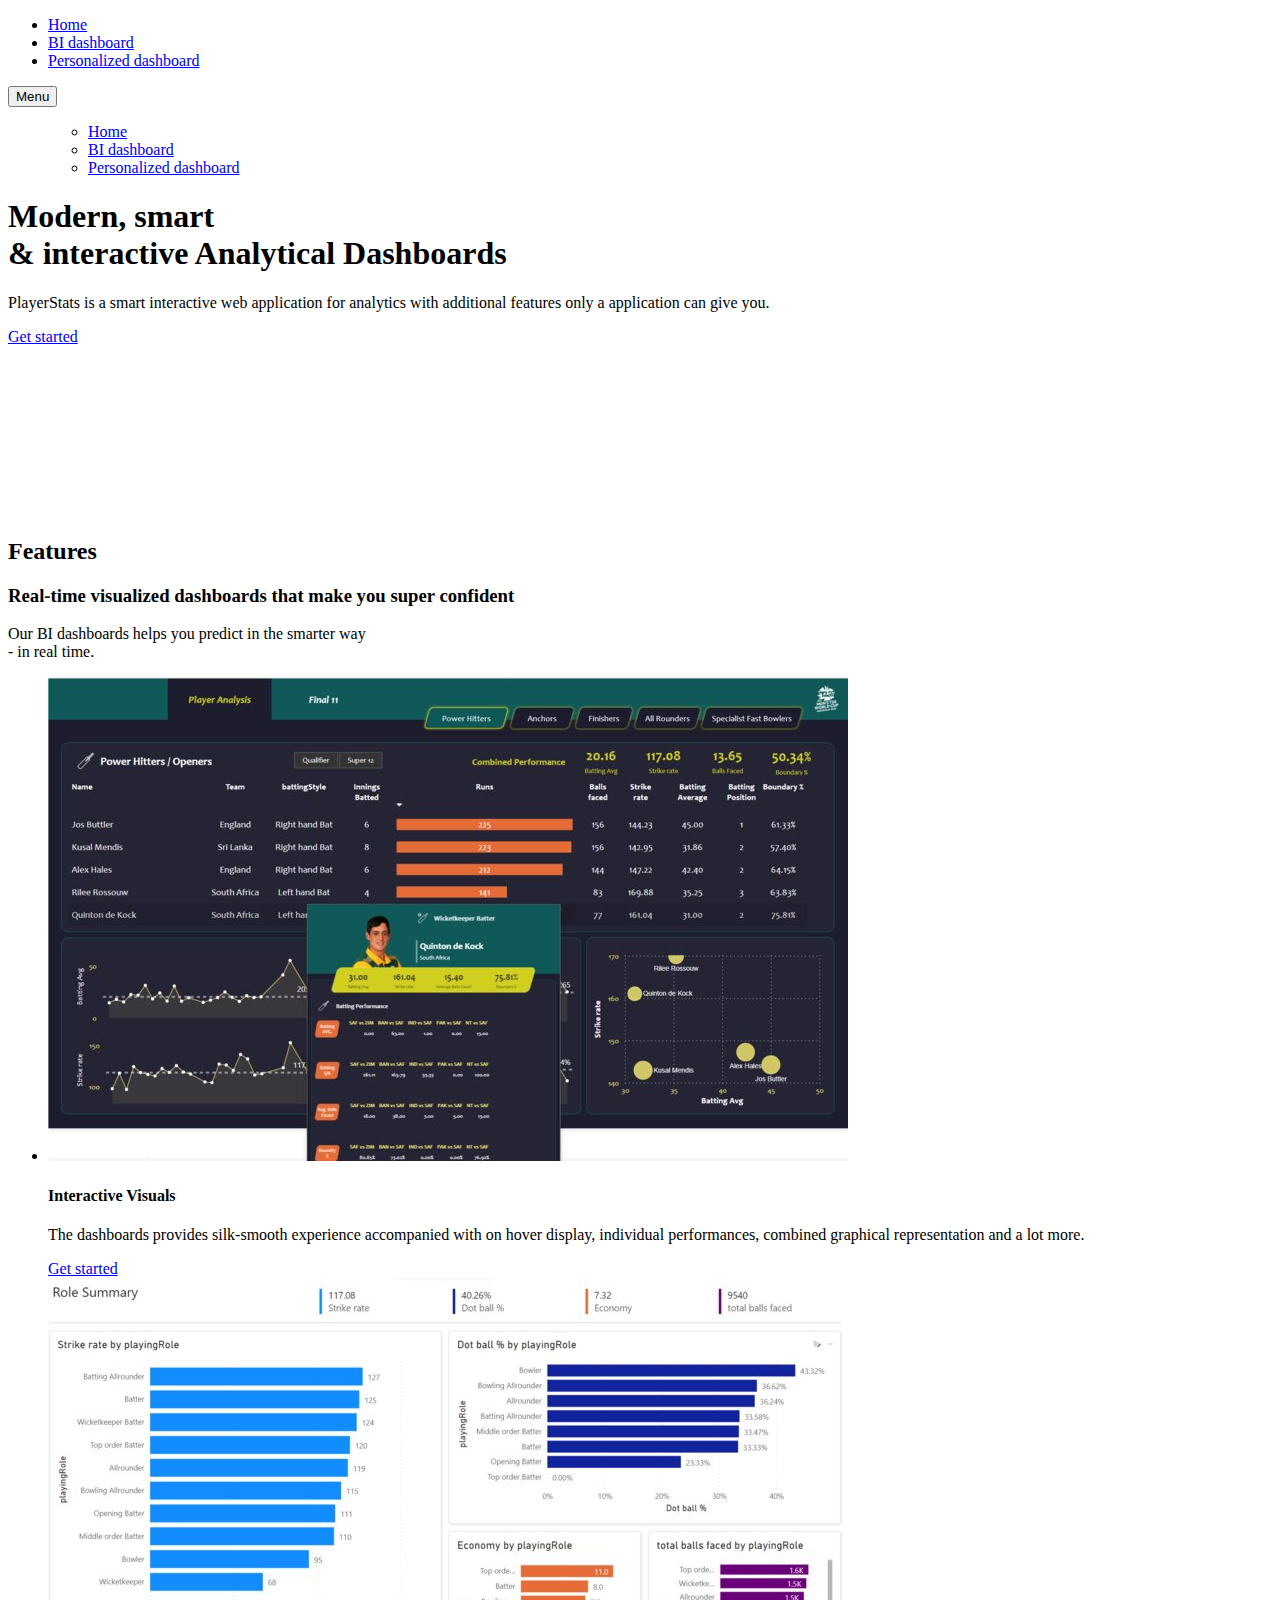
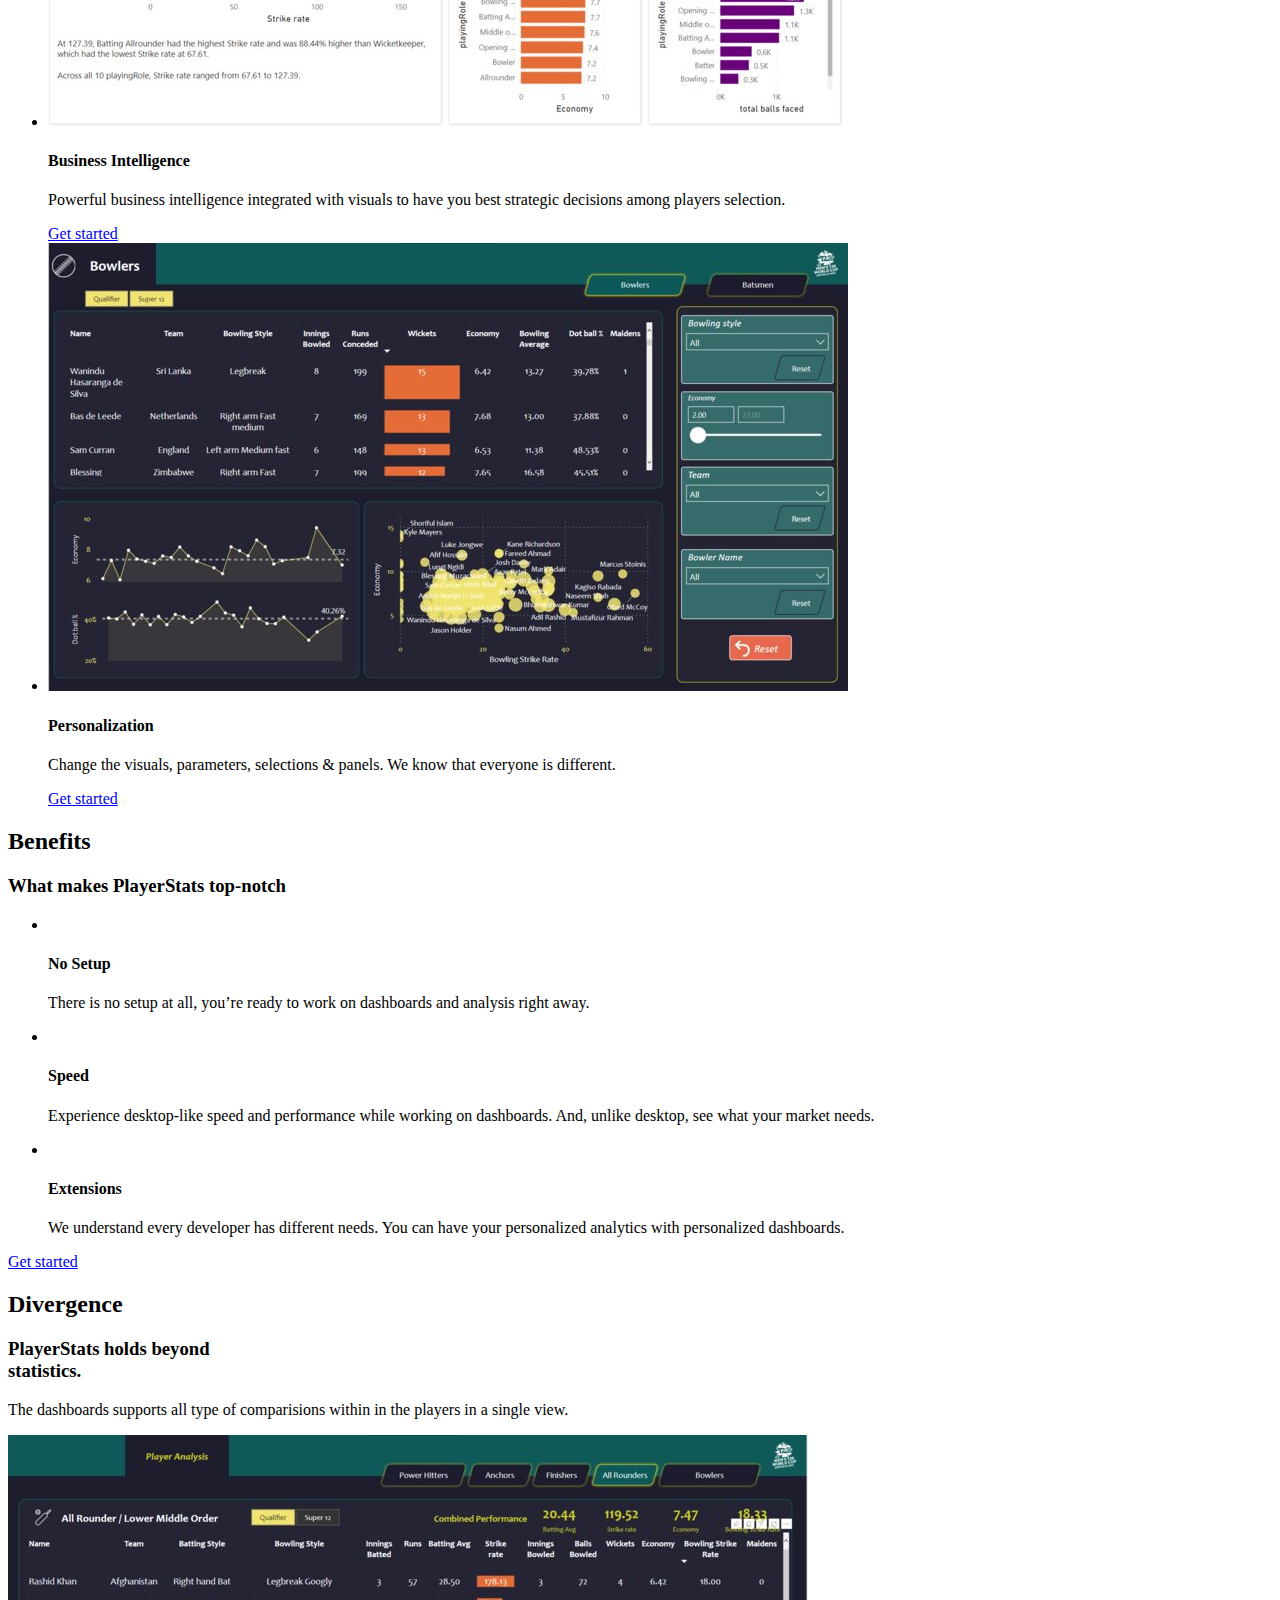
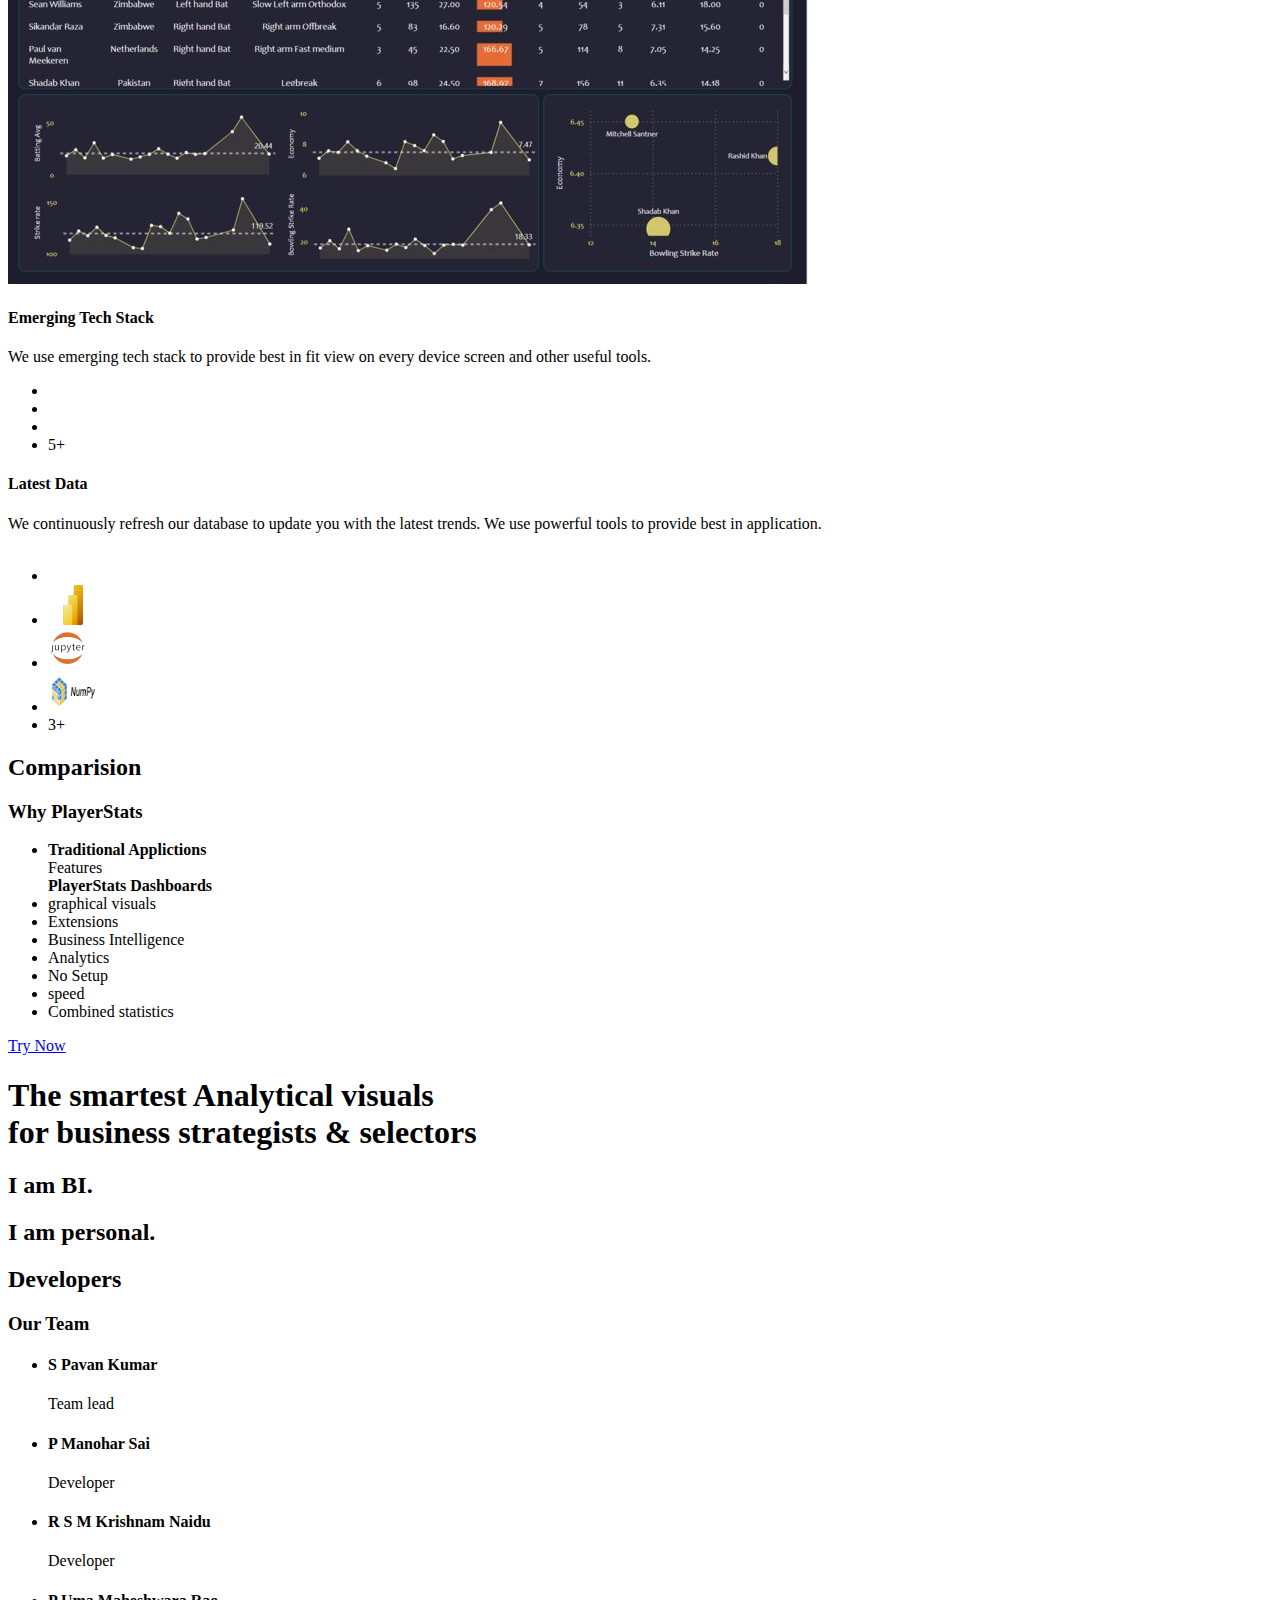
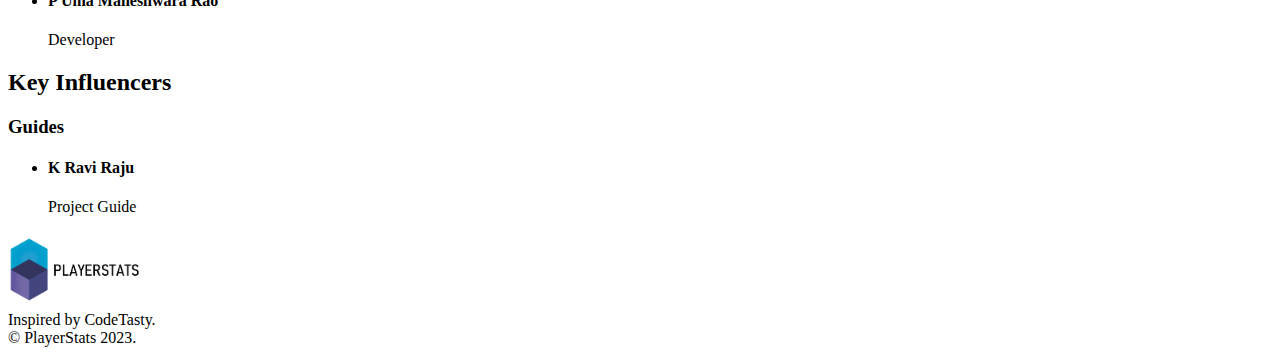
==== index.html @ b05d96da "Rename home.html to index.html" ====
<!DOCTYPE html>
<html lang="en" class="screen">
<head>
<meta http-equiv="content-type" content="text/html; charset=UTF-8"> <meta name="author" content="PlayerStats"> 
<meta name="description" content="PlayerStats is a interactive online BI web application. It provide analytically visualized BI dashboards including player statistics, performance, global selection parameters."> 
<meta name="keywords" content="dashboards, cricket, PlayerStats, BI, Business Intelligence, t20 world cup, analytics">
<meta name="robots" content="index,follow"> 
<meta name="viewport" content="width=device-width, initial-scale=1.0, maximum-scale=1.0, user-scalable=no"> 
<meta name="apple-mobile-web-app-capable" content="yes"> 
<meta name="mobile-web-app-capable" content="yes"> 
<title id="snippet--title">BI dashboards| PlayerStats</title> 
<link rel="apple-touch-icon" sizes="512x512" href="https://d1xm195wioio0k.cloudfront.net/images/app-icon@2x.png" type="image/png"> 
<link rel="shortcut icon" href="https://d1xm195wioio0k.cloudfront.net/images/favicon@2x.png">	
	<link rel="stylesheet" media="screen,projection,tv" href="https://d1xm195wioio0k.cloudfront.net/css/font-awesome.css">
	<link rel="stylesheet" media="screen,projection,tv" href="https://d1xm195wioio0k.cloudfront.net/css/nucleo-outline.css">
	<link rel="stylesheet" media="screen,projection,tv" href="https://d1xm195wioio0k.cloudfront.net/css/nucleo-glyph.css">
	<link rel="stylesheet" media="screen,projection,tv" href="https://d1xm195wioio0k.cloudfront.net/build/app.css?rev=v3.1.48">
	
	<script type="text/javascript" src="https://d1xm195wioio0k.cloudfront.net/build/libs.min.js?rev=v3.1.48"></script>
	<script type="text/javascript" src="https://d1xm195wioio0k.cloudfront.net/js/landing.js?rev=v3.1.48"></script>
	
	<!-- <script>
		
		$(function() {
			window.cookieconsent.initialise({
			"palette": {
				"popup": {
					"background": "rgba(0, 0, 0, 0.7)"
				},
				"button": {
					"background": "#695b9c"
				}
			},
			"theme": "classic"
			});
		});
	</script> -->
	
		
<!-- <script>
	window.dataLayer = [];
	</script> -->
     <!-- Google Tag Manager --> 
    <!-- <script>(function(w,d,s,l,i){w[l]=w[l]||[];w[l].push({'gtm.start':
	new Date().getTime(),event:'gtm.js'});var f=d.getElementsByTagName(s)[0],
	j=d.createElement(s),dl=l!='dataLayer'?'&l='+l:'';j.async=true;j.src=
	'https://www.googletagmanager.com/gtm.js?id='+i+dl;f.parentNode.insertBefore(j,f);
	})(window,document,'script','dataLayer','GTM-WRS9QMG');</script>  -->
    <!-- End Google Tag Manager -->	
</head>
<body class="screen bhead">
	<!-- <div class="app"> -->

<header>
	<ul class="left">
		<!-- <li><a class="logo" href="home.html"></a></li> -->
	</ul>
	
	<ul class="right">
		<li><a href="home.html" class="hlink">Home</a></li>
		<li><a href="/pricing.html" class="hlink">BI dashboard</a></li>
		<li><a href="#personal" class="hlink">Personalized dashboard</a></li>
			<!-- <li><a href="/sign/in" class="hlink">Login</a></li>
			<li><a href="/sign/up" class="cta">Sign up</a></li> -->
	</ul>
		
	<button class="menu-toggle">
		Menu
		<span></span>
		<span></span>
		<span></span>
	</button>
</header>

<menu>
	<ul>
		<li>
			<a href="/">Home</a>
		</li>
		<li>
			<a href="/pricing">BI dashboard
			</a>
		</li>
		<li>
			<a href="#personal">Personalized dashboard
			</a>
		</li>
		
	</ul>
</menu>
		
		<div class="site">
			<div class="pages">
				<div class="page page-cover" data-pos="3"></div>
				<div class="page page-cover" data-pos="2"></div>
				<div class="page active displayed ">
					<div class="page-content" id="snippet--content">
						<div class="page-content-inner">

<div class="white-wrapper">
	<div class="heading heading-hero heading-centered">
		<div class="cube">
			<div class="inner" style="transform: rotate3d(0.749,0.022,0.218,90deg)">
				<div class="front"></div>
				<div class="top"></div>
				<div class="right"></div>
				<div class="bottom"></div>
				<div class="left"></div>
				<div class="back"></div>
			</div>
		</div>
		<div class="cube">
			<div class="inner" style="transform: rotate3d(0.17,0.112,0.334,90deg)">
				<div class="front"></div>
				<div class="top"></div>
				<div class="right"></div>
				<div class="bottom"></div>
				<div class="left"></div>
				<div class="back"></div>
			</div>
		</div>
		<div class="cube">
			<div class="inner" style="transform: rotate3d(0.451,0.654,0.995,90deg)">
				<div class="front"></div>
				<div class="top"></div>
				<div class="right"></div>
				<div class="bottom"></div>
				<div class="left"></div>
				<div class="back"></div>
			</div>
		</div>
		
		<div class="middled">
			<div class="wrapper">
				<h1><strong>Modern, smart<br>& interactive</strong> Analytical Dashboards</h1>
				<p>PlayerStats is a smart interactive web application for analytics with additional features only a application can give you.</p>
				
				<div class="actions">
						<a class="button button-cyan" href="/pricing">Get started</a>
				</div>
				
			</div>
		</div>
	</div>
</div>

<section class="preview">
	<div class="wrapper">
		
		<div class="mockup mockup-macbook">
			<div class="part top">
				<img src="https://d1xm195wioio0k.cloudfront.net/images/mockup/macbook-top.svg" alt="" class="top">
				<img src="https://d1xm195wioio0k.cloudfront.net/images/mockup/macbook-cover.svg" alt="" class="cover">
				
				<video loop playsinline>
					<source src="https://d1xm195wioio0k.cloudfront.net/images/video/support.mp4" type="video/mp4">
				</video>
			</div>
			<div class="part bottom">
				<img src="https://d1xm195wioio0k.cloudfront.net/images/mockup/macbook-cover.svg" alt="" class="cover">
				<img src="https://d1xm195wioio0k.cloudfront.net/images/mockup/macbook-bottom.svg" alt="" class="bottom">
			</div>
		</div>
		
	</div>
</section>

<section class="numbers">
	<div class="hexagon"></div>
	
	<!-- <div class="wrapper-small">
		
		<ul>
			<li>
				<div class="number">1500+</div>
				<p>Data Sets</p>
			</li>
			<li>
				<div class="number">25k</div>
				<p>developers on board</p>
			</li>
			<li>
				<div class="number">49k</div>
				<p>workspaces</p>
			</li>
			<li>
				<div class="number">300k</div>
				<p>files edited daily</p>
			</li> 
		</ul>
	</div> -->
</section>

<section class="titled features">
	<ul class="features-helper"></ul>
	
	<div class="hexagon"></div>
	
	<div class="wrapper-small">
		<h2>Features</h2>
		<h3>Real-time visualized dashboards that make you super confident</h3>
		<p class="title-description">Our BI dashboards helps you predict in the smarter way <br>- in real time.</p>
		
		<ul class="list">
			<li class="active">
				<div class="image">
					<img src="img/scrolls/interactive.jpg" alt="">
				</div>
				<div class="description">
					<h4>Interactive Visuals</h4>
					<p>The dashboards provides silk-smooth experience accompanied with on hover display, individual performances, combined graphical representation and a lot more.</p>
					
						<a class="button" href="/pricing">Get started</a>
				</div>
			</li>
			<li>
				<div class="image">
					<img src="img/scrolls/bi.jpg" alt="">
				</div>
				<div class="description">
					<h4>Business Intelligence</h4>
					<p>Powerful business intelligence integrated with visuals to have you best strategic decisions among players selection.</p>
					
						<a class="button" href="/pricing">Get started</a>
				</div>
			</li>
			<li>
				<div class="image">
					<img src="img/scrolls/presonalization.jpg" alt="">
				</div>
				<div class="description">
					<h4>Personalization</h4>
					<p>Change the visuals, parameters, selections & panels. We know that everyone is different.</p>
					
						<a class="button" href="#personal">Get started</a>
				</div>
			</li>
			<!-- <li>
				<div class="image">
					<img src="https://d1xm195wioio0k.cloudfront.net/images/home/collaboration.jpg" alt="">
				</div>
				<div class="description">
					<h4>Collaboration</h4>
					<p>Changes in the file tree, current collaborators and edits in open files. See all updates in your workspace in real-time.</p>
					
						<a class="button" href="/sign/up">Get started</a>
				</div>
			</li>
			<li>
				<div class="image">
					<img src="https://d1xm195wioio0k.cloudfront.net/images/home/revisions.jpg" alt="">
				</div>
				<div class="description">
					<h4>Revisions</h4>
					<p>No piece of code is lost anymore. All the changes you make are archived so you can fetch the past file versions whenever you need them.</p>
					
						<a class="button" href="/sign/up">Get started</a>
				</div>
			</li> -->
		</ul>
		
		<div class="arrows">
			<div class="next"></div>
			<div class="prev"></div>
		</div>
	</div>
</section>

<section class="titled centered benefits">
	<div class="wrapper">
		<h2>Benefits</h2>
		<h3>What makes PlayerStats top-notch</h3>
		
		<ul class="list">
			<li>
				<img src="https://d1xm195wioio0k.cloudfront.net/images/benefits/no-setup@2x.png" width="100" alt="">
				<h4>No Setup</h4>
				<p>There is no setup at all, you’re ready to work on dashboards and analysis right away.</p>
			</li>
			<li>
				<img src="https://d1xm195wioio0k.cloudfront.net/images/benefits/speed@2x.png" width="94" alt="">
				<h4>Speed</h4>
				<p>Experience desktop-like speed and performance while working on dashboards. And, unlike desktop, see what your market needs.</p>
			</li>
			<li>
				<img src="https://d1xm195wioio0k.cloudfront.net/images/benefits/extensions@2x.png" width="81" alt="">
				<h4>Extensions</h4>
				<p>We understand every developer has different needs. You can have your personalized analytics with personalized dashboards.</p>
			</li>
		</ul>
		
		<div class="action">
				<a class="button" href="/pricing">Get started</a>
		</div>
	</div>
</section>

<section class="titled languages">
	<div class="hexagon"></div>
	
	<div class="wrapper-small">
		<div class="header">
			<div class="description">
				<h2>Divergence</h2>
				<h3>PlayerStats holds beyond<br>statistics.</h3>
				<p class="title-description">The dashboards supports all type of comparisions within in the players in a single view.</p>
			</div>
			
			<div class="image">
				<img src="img/scrolls/3.jpg" alt="">
			</div>
		</div>
		
		<div class="split">
			<div class="premium">
				<h4>Emerging Tech Stack</h4>
				<p>We use emerging tech stack to provide best in fit view on every device screen and other useful tools.</p>
				
				<ul>
					<li><img src="https://d1xm195wioio0k.cloudfront.net/images/languages/js@2x.png" width="45" alt=""></li>
					<!-- <li><img src="https://d1xm195wioio0k.cloudfront.net/images/languages/nodejs@2x.png" width="40" alt=""></li> -->
					<li><img src="https://d1xm195wioio0k.cloudfront.net/images/languages/html@2x.png" width="45" alt=""></li>
					<li><img src="https://d1xm195wioio0k.cloudfront.net/images/languages/css@2x.png" width="40" alt=""></li>
					<!-- <li><img src="https://d1xm195wioio0k.cloudfront.net/images/languages/php@2x.png" width="45" alt=""></li> -->
					<li>5+</li>
				</ul>
			</div>
			
			<div class="basic">
				<h4>Latest Data</h4>
				<p>We continuously refresh our database to update you with the latest trends. We use powerful tools to provide best in application.<br>&nbsp;</p>
				
				<ul>
					<li><img src="https://d1xm195wioio0k.cloudfront.net/images/languages/python@2x.png" width="38" alt=""></li>
					<li><img src="img/icons/powerbi.png" width="50" height="40" alt=""></li>
					<li><img src="img/icons/jupyter.png" width="39" alt=""></li>
					<li><img src="img/icons/numpy.png" width="60" height="40" alt=""></li>
					<!-- <li><img src="img/icons/pandas.png" width="50" alt=""></li> -->
					<li>3+</li>
				</ul>
			</div>
		</div>
		
	</div>
</section>

<section class="titled comparision">
	<div class="wrapper-small">
		<div class="header">
			<h2>Comparision</h2>
			<h3>Why <strong>PlayerStats</strong></h3>
		</div>
		

		<div class="clear"></div>
		
		<div class="table">
			<ul>
				<li class="th">
					<div class="col name"><strong>Traditional Applictions</strong></div>
					<div class="col">Features</div>
					<div class="col name"><strong>PlayerStats Dashboards</strong></div>
				</li>
                <li>
					<div class="col no"></div>
					<div class="col">graphical visuals</div>
					<div class="col yes"></div>
				</li>
				<li>
					<div class="col yes"></div>
					<div class="col">Extensions</div>
					<div class="col yes"></div>
				</li>
				<li>
					<div class="col no"></div>
					<div class="col">Business Intelligence</div>
					<div class="col yes"></div>
				</li>
				<li>
					<div class="col yes"></div>
					<div class="col">Analytics</div>
					<div class="col yes"></div>
				</li>
				<li>
					<div class="col no"></div>
					<div class="col">No Setup</div>
					<div class="col yes"></div>
				</li>
				<li>
					<div class="col no"></div>
					<div class="col">speed</div>
					<div class="col yes"></div>
				</li>
                <li>
					<div class="col no"></div>
					<div class="col">Combined statistics</div>
					<div class="col yes"></div>
				</li>
			</ul>
			
			<p>
					<a class="button" href="#personal">Try Now</a>
                    <!-- <a class="contact-link binded-link" href="/contact"></a> -->
			</p>
		</div>
	</div>
</section>

<section >

	<div class="heading heading-normal">
		<div class="square"></div>
		<div class="square"></div>
		<div class="square"></div>
		
		<div class="middled">
			<div class="wrapper">
				<h1>The <strong>smartest</strong> Analytical visuals<br>for business strategists & selectors</h1>
			</div>
		</div>
	</div>
	<div id="Bi">
		<h2>I am BI.</h2>
	</div>
	<div id="personal" position="relative">
		<h2>I am  personal.</h2>
	</div>

</section>


<section class="titled centered testimonials">
	<div class="wrapper">
		<h2>Developers</h2>
		<h3>Our Team</h3>
	</div>
	
	<div class="slider">
		<div class="wrapper">
			<div class="helper"></div>
			
			<div class="arrows">
				<div class="next"></div>
				<div class="prev disabled"></div>
			</div>
			
			<div class="scroll">
				<ul class="list">
					<li class="active">
						<div class="photo" style="background-image: url(https\:\/\/d1xm195wioio0k\.cloudfront\.net/images/testimonials/bakos@2x.jpg)"></div>
						
						<!-- <p>CodeTasty radically simplifies our daily tasks, which gives us more space to focus on what’s important.</p> -->
						
						<h4>S Pavan Kumar</h4>
						<div class="company">Team lead</div>
					</li>
					<li class="">
						<div class="photo" style="background-image: url(https\:\/\/d1xm195wioio0k\.cloudfront\.net/images/testimonials/bandur@2x.jpg)"></div>
						
						<!-- <p>CodeTasty makes my life as a programmer so much easier. With live collaboration it is the ultimate IDE for working in teams.</p> -->
						
						<h4>P Manohar Sai</h4>
						<div class="company">Developer</div>
					</li>
					<li class="">
						<div class="photo" style="background-image: url(https\:\/\/d1xm195wioio0k\.cloudfront\.net/images/testimonials/adamcik@2x.jpg)"></div>
						
						<!-- <p>I use CodeTasty daily for work on my clients’ projects, it helps me always deliver great product on time.</p> -->
						
						<h4>R S M Krishnam Naidu</h4>
						<div class="company">Developer</div>
					</li>
					<li class="">
						<div class="photo" style="background-image: url(https\:\/\/d1xm195wioio0k\.cloudfront\.net/images/testimonials/broncek@2x.jpg)"></div>
						
						<!-- <p>Writing backend in NodeJS for my iOS apps became much easier with all the language tools this platform provides.</p> -->
						
						<h4>P Uma Maheshwara Rao</h4>
						<div class="company">Developer</div>
					</li>
				</ul>
			</div>
		</div>
	</div>
</section>
<section class="titled centered testimonials">
	<div class="wrapper">
		<h2>Key Influencers</h2>
		<h3>Guides</h3>
	</div>
	
	<div class="slider">
		<div class="wrapper">
			<div class="helper"></div>
			
			<!-- <div class="arrows">
				<div class="next"></div>
				<div class="prev disabled"></div>
			</div> -->
			
			<div class="scroll">
				<ul class="list">
					<li class="active">
						<div class="photo" style="background-image: url(https\:\/\/d1xm195wioio0k\.cloudfront\.net/images/testimonials/bakos@2x.jpg)"></div>
						
						<!-- <p>CodeTasty radically simplifies our daily tasks, which gives us more space to focus on what’s important.</p> -->
						
						<h4>K Ravi Raju</h4>
						<div class="company">Project Guide</div>
					</li>
				</ul>
			</div>
		</div>
	</div>
</section>



<!-- <section class="titled centered join form">
	<div class="wrapper">
		<h3>Join over <strong>25k developers</strong> <br>already using CodeTasty</h3>
		
		<form action="/" method="post" novalidate="novalidate" id="frm-signUp" class="form-labels" data-action="signUp">
			<div class="form-fake">
				<input type="text" name="fakeusernameremembered">
				<input type="password" name="fakepasswordremembered">
			</div>
			
			<fieldset>
				<dl>
					<dd><input type="text" name="name" id="frm-signUp-name" required data-nette-rules='[{"op":":filled","msg":"This field is required."}]' placeholder="Username"></dd>
				</dl>
				<dl>
					<dd><input type="email" name="email" id="frm-signUp-email" required data-nette-rules='[{"op":":filled","msg":"This field is required."},{"op":":email","msg":"Invalid email address."}]' placeholder="Email"></dd>
				</dl>
				<dl>
					<dd><input type="password" name="password" id="frm-signUp-password" required data-nette-rules='[{"op":":filled","msg":"This field is required."}]' placeholder="Password"></dd>
				</dl>
			</fieldset>
			
			<p class="error"></p>
			
			<div class="actions">
				<button type="submit" class="button submit"><span>Sign up</span></button>
				<a class="button button-default button-icon link" href="/sign/github?type=up"><i class="nc-icon-glyph socials-1_logo-github"></i></a>
			</div>
			
			<p class="links">By clicking "Sign up" I agree to CodeTasty's <a class="link" target="_blank" href="/terms-of-service">Terms of Service</a>.</p>
		<input type="hidden" name="_token_" value="23ow53ujghAEWovXvJG/GAPaL995dxlsdEN60="><input type="hidden" name="antispam" value=""><input type="hidden" name="_do" value="signUp-submit"></form>

	</div>
</section> -->

<script>
	$(function() {
		new app.home();
	});
</script>							
<footer>
	<div class="wrapper">
		<!-- <ul class="links">
			<li>
				<h3>Learn more</h3>
				<a href="/pricing"><span>Pricing & plans</span></a>
				<a href="#personal"><span>Documentation</span></a>
				<a href="/faq"><span>FAQ</span></a>
				<a href="/changelog"><span>Changelog</span></a>
			</li>
			<li>
				<h3>Support</h3>
				<a href="/terms-of-service"><span>Terms of service</span></a>
				<a href="/privacy-policy"><span>Privacy policy</span></a>
				<a href="/status/"><span>Status</span></a>
			</li>
			<li>
				<h3>Useful links</h3>
				<a href="https://chrome.google.com/webstore/detail/codetasty/pcankhpahnfhklppghdbjgainbcdpaha" target="_blank" class="link"><span>Chrome app</span></a>
				<a href="" class="link link-mac-app"><span>Mac app</span></a>
				<a href="" class="link link-win-app"><span>Windows app</span></a>
			</li>
			<li>
				<h3>Get in touch</h3>
				<a href="/contact"><span>Contact us</span></a>
			</li>
		</ul>
		
		<ul class="socials">
			<li><a href="https://www.facebook.com/codetasty" target="_blank" class="link"><i class="fa fa-facebook"></i></a></li>
			<li><a href="https://twitter.com/codetasty" target="_blank" class="link"><i class="fa fa-twitter"></i></a></li>
			<li><a href="https://github.com/codetasty/" target="_blank" class="link"><i class="fa fa-github"></i></a></li>
		</ul> -->
		
		<div class="copyright">
			<div class="left">
				<img src="img/logo.png" height="75" alt="">
			</div>
			<div class="right">
                <!-- <img src="https://d1xm195wioio0k.cloudfront.net/images/map.png" height="20" alt="sk"> -->
                 Inspired by CodeTasty.</div>
			
			<div class="description">© PlayerStats 2023.</div>
		</div>
	</div>
</footer>						</div>
					</div>
				</div>
			</div>
			
			<script>
				app.layout.page();
			</script>
			
		</div>

	<!-- </div> -->

	
</body>
</html>
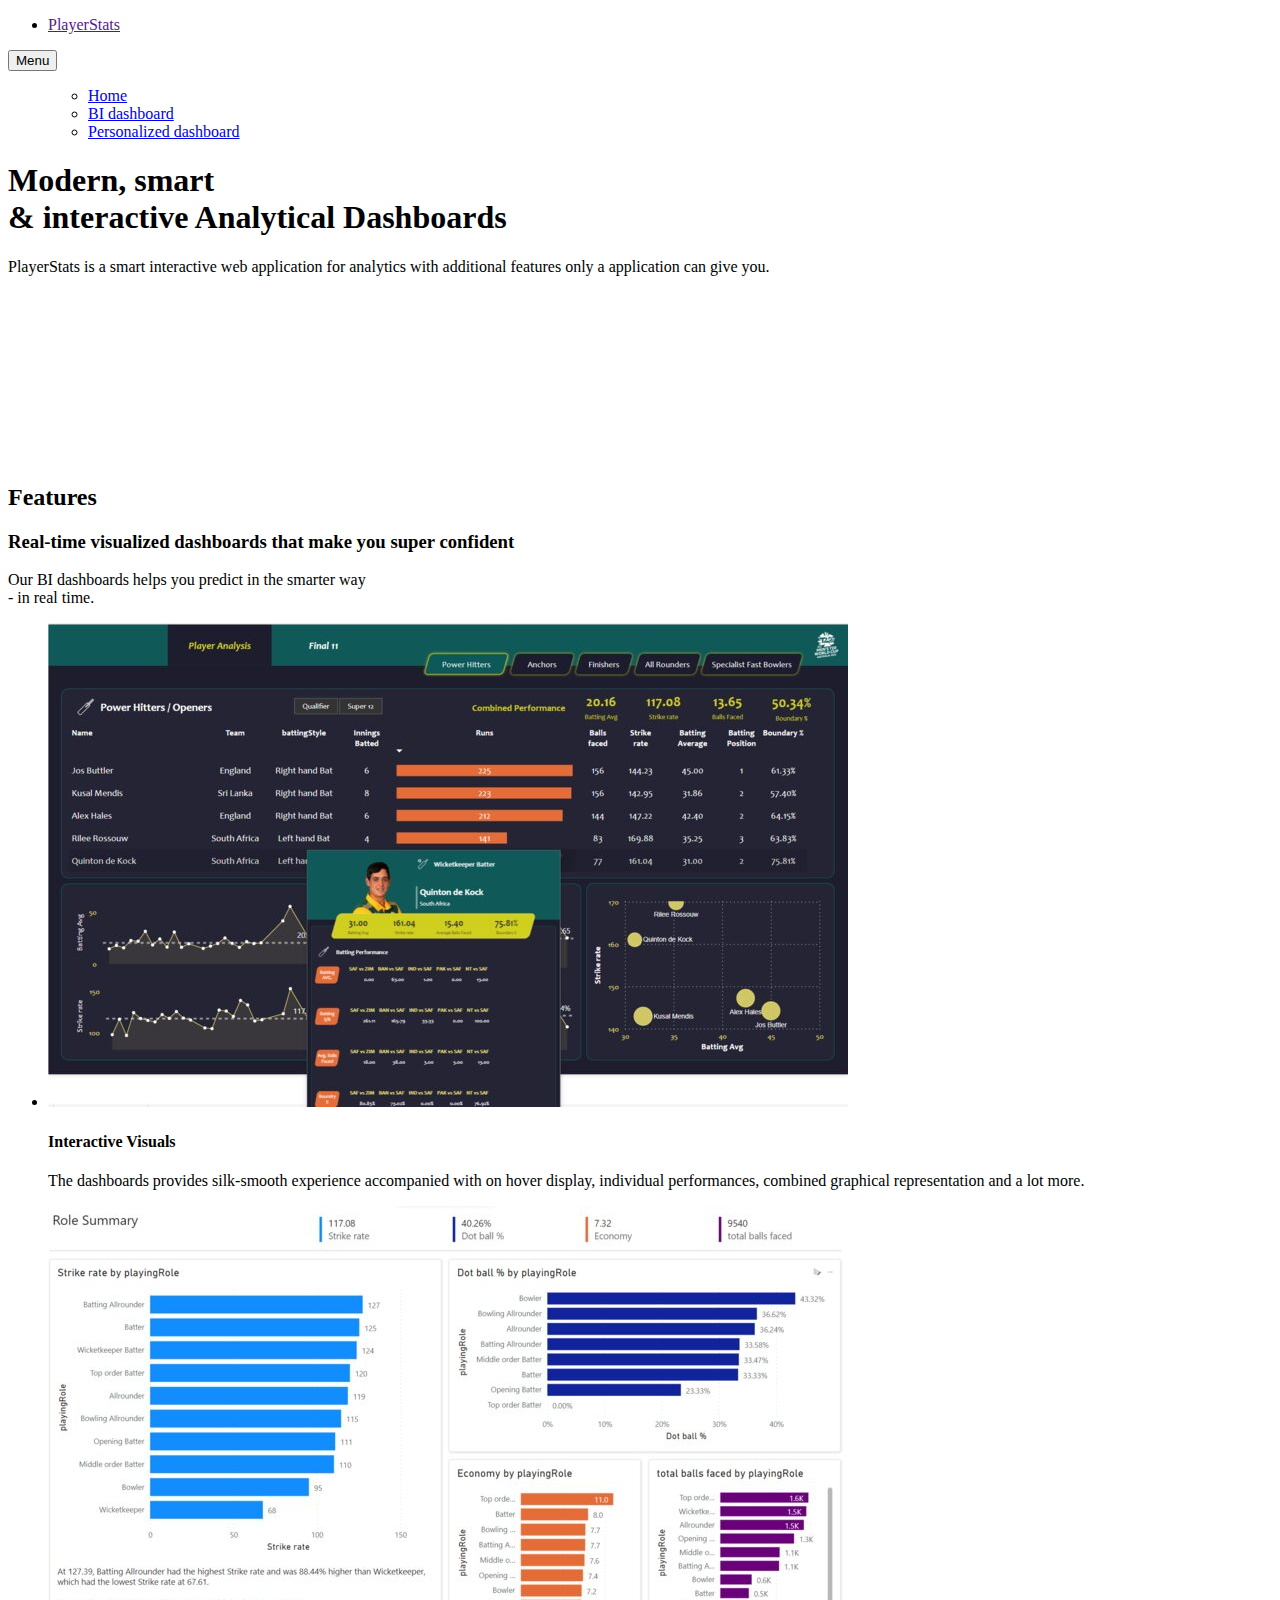
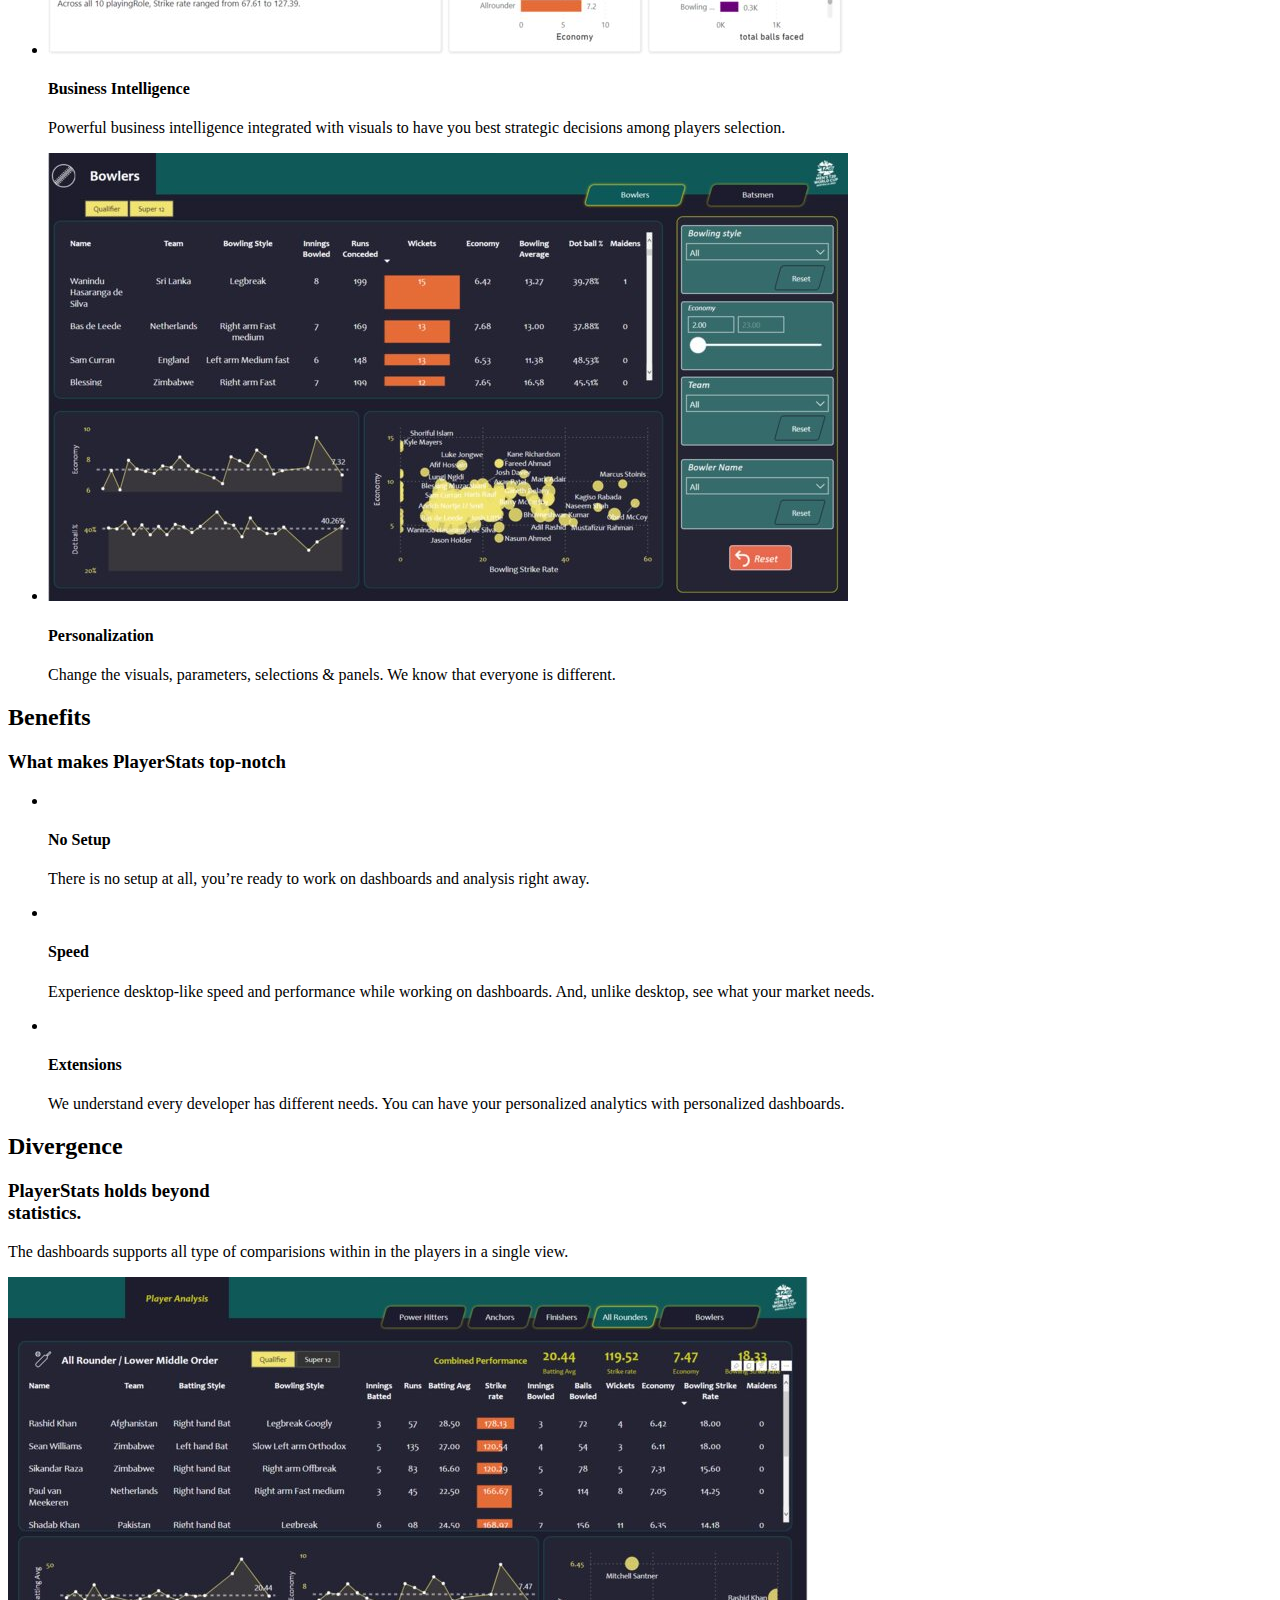
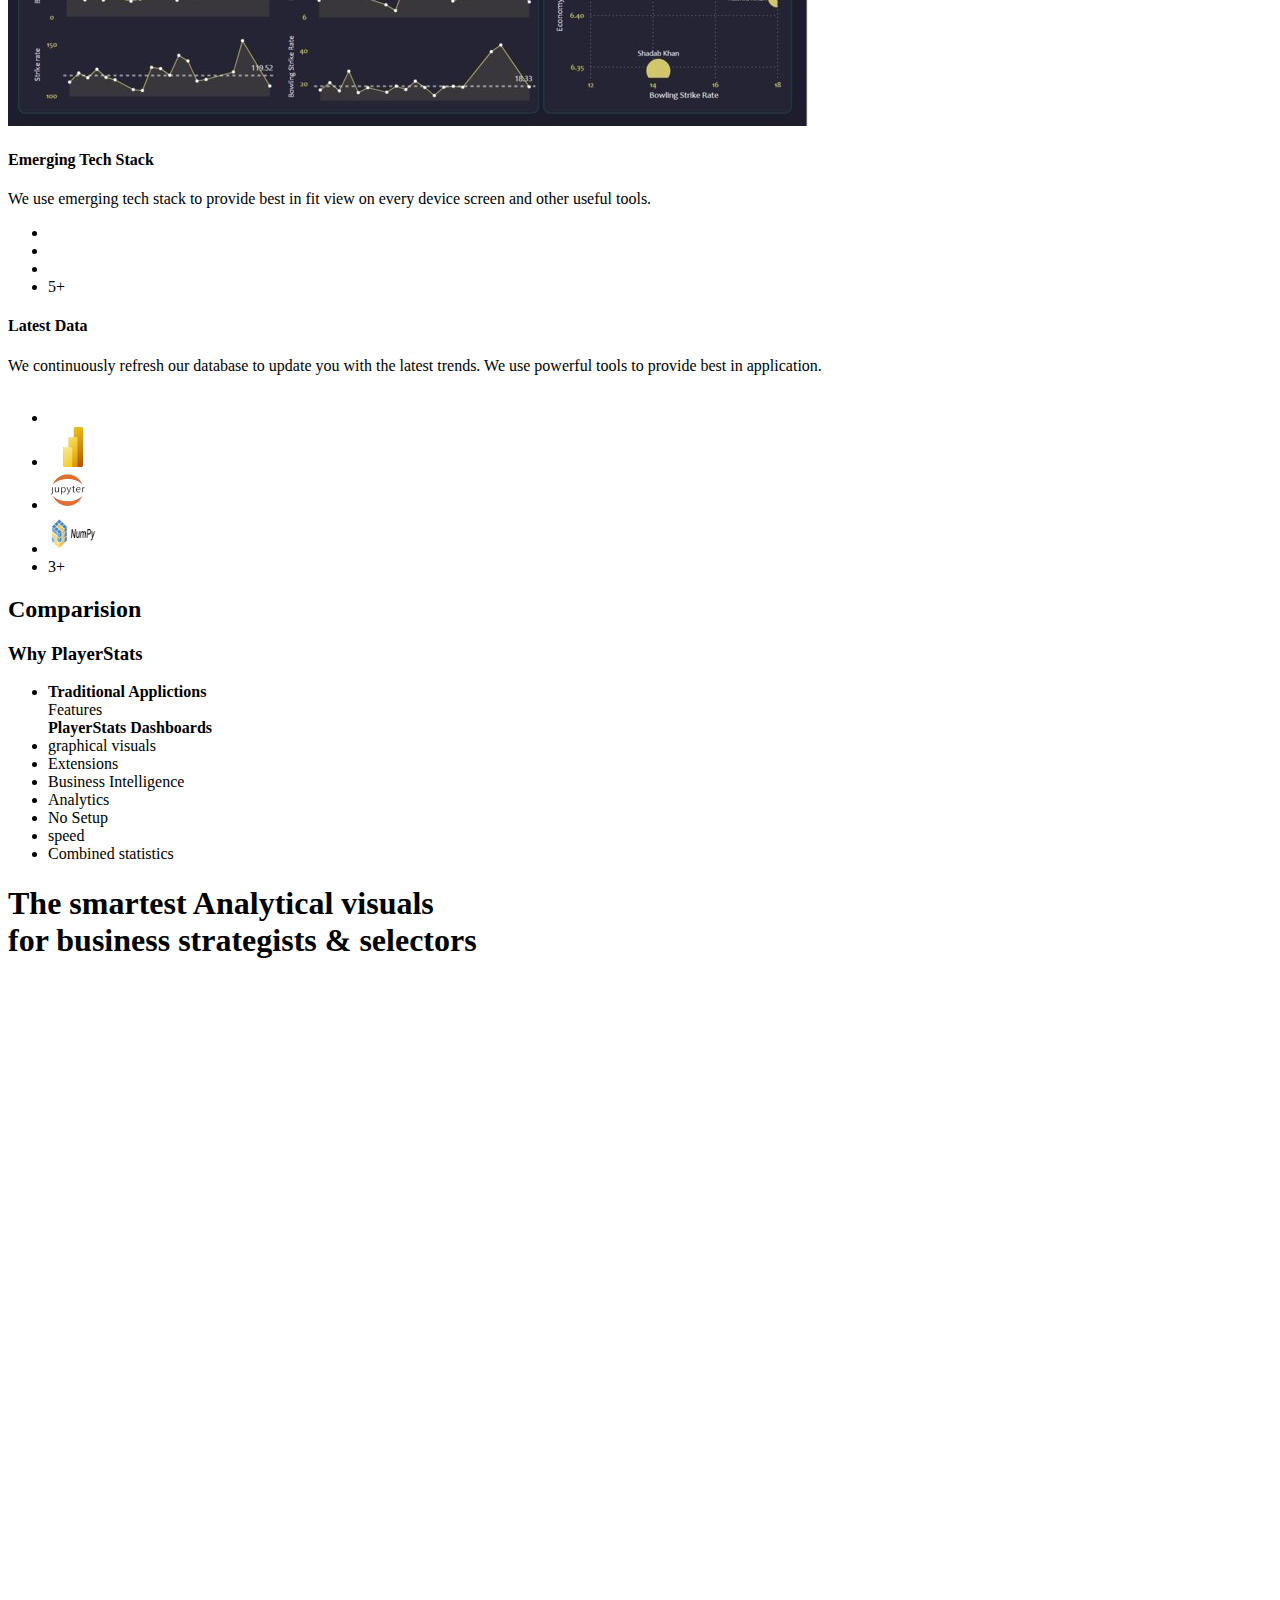
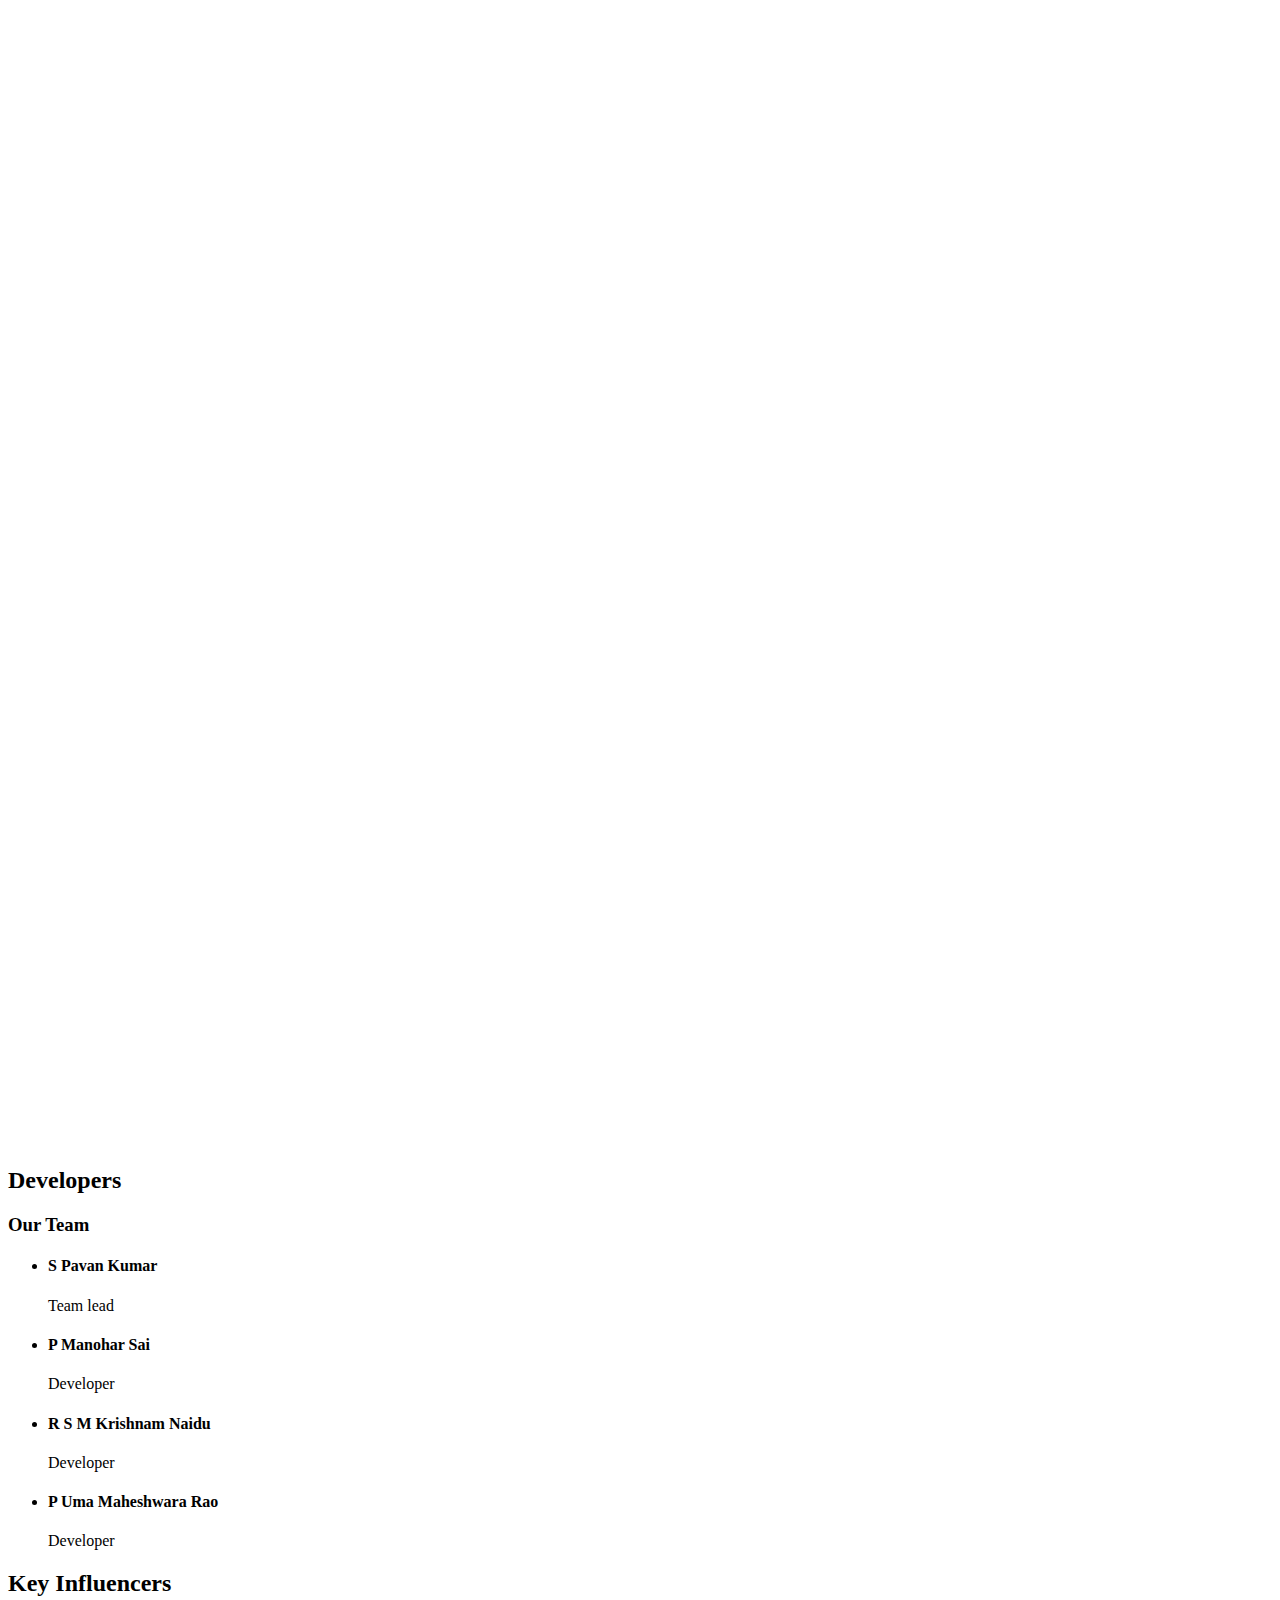
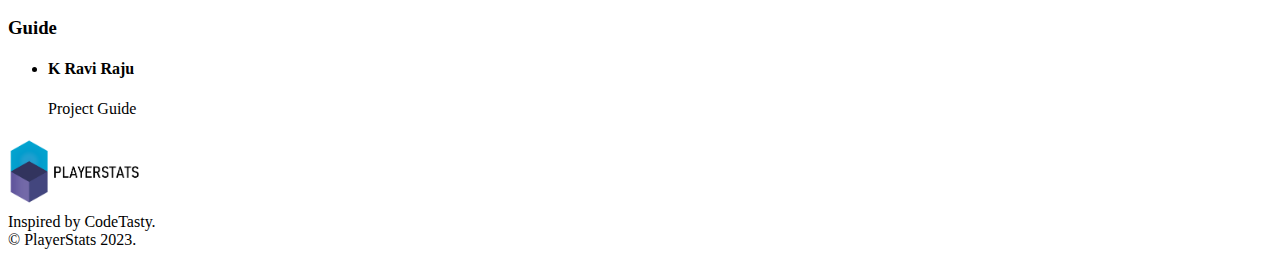
==== commit 5fcc8340: "Update index.html" ====
--- a/index.html
+++ b/index.html
@@ -19,50 +19,14 @@
 	<script type="text/javascript" src="https://d1xm195wioio0k.cloudfront.net/build/libs.min.js?rev=v3.1.48"></script>
 	<script type="text/javascript" src="https://d1xm195wioio0k.cloudfront.net/js/landing.js?rev=v3.1.48"></script>
 	
-	<!-- <script>
-		
-		$(function() {
-			window.cookieconsent.initialise({
-			"palette": {
-				"popup": {
-					"background": "rgba(0, 0, 0, 0.7)"
-				},
-				"button": {
-					"background": "#695b9c"
-				}
-			},
-			"theme": "classic"
-			});
-		});
-	</script> -->
-	
-		
-<!-- <script>
-	window.dataLayer = [];
-	</script> -->
-     <!-- Google Tag Manager --> 
-    <!-- <script>(function(w,d,s,l,i){w[l]=w[l]||[];w[l].push({'gtm.start':
-	new Date().getTime(),event:'gtm.js'});var f=d.getElementsByTagName(s)[0],
-	j=d.createElement(s),dl=l!='dataLayer'?'&l='+l:'';j.async=true;j.src=
-	'https://www.googletagmanager.com/gtm.js?id='+i+dl;f.parentNode.insertBefore(j,f);
-	})(window,document,'script','dataLayer','GTM-WRS9QMG');</script>  -->
-    <!-- End Google Tag Manager -->	
 </head>
 <body class="screen bhead">
-	<!-- <div class="app"> -->
 
 <header>
 	<ul class="left">
-		<!-- <li><a class="logo" href="home.html"></a></li> -->
+		<li><a href="" class="hlink">PlayerStats</a></li>
 	</ul>
 	
-	<ul class="right">
-		<li><a href="home.html" class="hlink">Home</a></li>
-		<li><a href="/pricing.html" class="hlink">BI dashboard</a></li>
-		<li><a href="#personal" class="hlink">Personalized dashboard</a></li>
-			<!-- <li><a href="/sign/in" class="hlink">Login</a></li>
-			<li><a href="/sign/up" class="cta">Sign up</a></li> -->
-	</ul>
 		
 	<button class="menu-toggle">
 		Menu
@@ -135,10 +99,6 @@
 				<h1><strong>Modern, smart<br>& interactive</strong> Analytical Dashboards</h1>
 				<p>PlayerStats is a smart interactive web application for analytics with additional features only a application can give you.</p>
 				
-				<div class="actions">
-						<a class="button button-cyan" href="/pricing">Get started</a>
-				</div>
-				
 			</div>
 		</div>
 	</div>
@@ -168,27 +128,6 @@
 <section class="numbers">
 	<div class="hexagon"></div>
 	
-	<!-- <div class="wrapper-small">
-		
-		<ul>
-			<li>
-				<div class="number">1500+</div>
-				<p>Data Sets</p>
-			</li>
-			<li>
-				<div class="number">25k</div>
-				<p>developers on board</p>
-			</li>
-			<li>
-				<div class="number">49k</div>
-				<p>workspaces</p>
-			</li>
-			<li>
-				<div class="number">300k</div>
-				<p>files edited daily</p>
-			</li> 
-		</ul>
-	</div> -->
 </section>
 
 <section class="titled features">
@@ -210,7 +149,6 @@
 					<h4>Interactive Visuals</h4>
 					<p>The dashboards provides silk-smooth experience accompanied with on hover display, individual performances, combined graphical representation and a lot more.</p>
 					
-						<a class="button" href="/pricing">Get started</a>
 				</div>
 			</li>
 			<li>
@@ -221,7 +159,6 @@
 					<h4>Business Intelligence</h4>
 					<p>Powerful business intelligence integrated with visuals to have you best strategic decisions among players selection.</p>
 					
-						<a class="button" href="/pricing">Get started</a>
 				</div>
 			</li>
 			<li>
@@ -232,31 +169,8 @@
 					<h4>Personalization</h4>
 					<p>Change the visuals, parameters, selections & panels. We know that everyone is different.</p>
 					
-						<a class="button" href="#personal">Get started</a>
-				</div>
-			</li>
-			<!-- <li>
-				<div class="image">
-					<img src="https://d1xm195wioio0k.cloudfront.net/images/home/collaboration.jpg" alt="">
-				</div>
-				<div class="description">
-					<h4>Collaboration</h4>
-					<p>Changes in the file tree, current collaborators and edits in open files. See all updates in your workspace in real-time.</p>
-					
-						<a class="button" href="/sign/up">Get started</a>
-				</div>
-			</li>
-			<li>
-				<div class="image">
-					<img src="https://d1xm195wioio0k.cloudfront.net/images/home/revisions.jpg" alt="">
-				</div>
-				<div class="description">
-					<h4>Revisions</h4>
-					<p>No piece of code is lost anymore. All the changes you make are archived so you can fetch the past file versions whenever you need them.</p>
-					
-						<a class="button" href="/sign/up">Get started</a>
-				</div>
-			</li> -->
+				</div>
+			</li>
 		</ul>
 		
 		<div class="arrows">
@@ -289,9 +203,6 @@
 			</li>
 		</ul>
 		
-		<div class="action">
-				<a class="button" href="/pricing">Get started</a>
-		</div>
 	</div>
 </section>
 
@@ -318,10 +229,8 @@
 				
 				<ul>
 					<li><img src="https://d1xm195wioio0k.cloudfront.net/images/languages/js@2x.png" width="45" alt=""></li>
-					<!-- <li><img src="https://d1xm195wioio0k.cloudfront.net/images/languages/nodejs@2x.png" width="40" alt=""></li> -->
 					<li><img src="https://d1xm195wioio0k.cloudfront.net/images/languages/html@2x.png" width="45" alt=""></li>
 					<li><img src="https://d1xm195wioio0k.cloudfront.net/images/languages/css@2x.png" width="40" alt=""></li>
-					<!-- <li><img src="https://d1xm195wioio0k.cloudfront.net/images/languages/php@2x.png" width="45" alt=""></li> -->
 					<li>5+</li>
 				</ul>
 			</div>
@@ -335,7 +244,6 @@
 					<li><img src="img/icons/powerbi.png" width="50" height="40" alt=""></li>
 					<li><img src="img/icons/jupyter.png" width="39" alt=""></li>
 					<li><img src="img/icons/numpy.png" width="60" height="40" alt=""></li>
-					<!-- <li><img src="img/icons/pandas.png" width="50" alt=""></li> -->
 					<li>3+</li>
 				</ul>
 			</div>
@@ -399,14 +307,13 @@
 			</ul>
 			
 			<p>
-					<a class="button" href="#personal">Try Now</a>
-                    <!-- <a class="contact-link binded-link" href="/contact"></a> -->
 			</p>
 		</div>
 	</div>
 </section>
 
-<section >
+<!-- DASHBOARDS -->
+<section>
 
 	<div class="heading heading-normal">
 		<div class="square"></div>
@@ -419,15 +326,18 @@
 			</div>
 		</div>
 	</div>
-	<div id="Bi">
-		<h2>I am BI.</h2>
-	</div>
-	<div id="personal" position="relative">
-		<h2>I am  personal.</h2>
-	</div>
-
-</section>
-
+	<br>
+</section>
+<div>
+	<iframe title="project-final" width="100%" height="1200" src="https://app.powerbi.com/reportEmbed?reportId=cd5305c1-5562-4026-8d84-df033a38d0a0&autoAuth=true&ctid=93f7ca22-f776-43cb-9efd-927d1c2f0603" frameborder="0" allowFullScreen="true"></iframe>
+	<iframe title="page0" width="100%" height="541.25" src="https://app.powerbi.com/reportEmbed?reportId=498a73e9-f843-4da9-b3d0-df8da3194545&autoAuth=true&ctid=93f7ca22-f776-43cb-9efd-927d1c2f0603" frameborder="0" allowFullScreen="true"></iframe>
+</div>
+
+
+
+
+
+<!--  -->
 
 <section class="titled centered testimonials">
 	<div class="wrapper">
@@ -448,33 +358,25 @@
 				<ul class="list">
 					<li class="active">
 						<div class="photo" style="background-image: url(https\:\/\/d1xm195wioio0k\.cloudfront\.net/images/testimonials/bakos@2x.jpg)"></div>
-						
-						<!-- <p>CodeTasty radically simplifies our daily tasks, which gives us more space to focus on what’s important.</p> -->
-						
+												
 						<h4>S Pavan Kumar</h4>
 						<div class="company">Team lead</div>
 					</li>
 					<li class="">
 						<div class="photo" style="background-image: url(https\:\/\/d1xm195wioio0k\.cloudfront\.net/images/testimonials/bandur@2x.jpg)"></div>
-						
-						<!-- <p>CodeTasty makes my life as a programmer so much easier. With live collaboration it is the ultimate IDE for working in teams.</p> -->
-						
+												
 						<h4>P Manohar Sai</h4>
 						<div class="company">Developer</div>
 					</li>
 					<li class="">
 						<div class="photo" style="background-image: url(https\:\/\/d1xm195wioio0k\.cloudfront\.net/images/testimonials/adamcik@2x.jpg)"></div>
-						
-						<!-- <p>I use CodeTasty daily for work on my clients’ projects, it helps me always deliver great product on time.</p> -->
-						
+												
 						<h4>R S M Krishnam Naidu</h4>
 						<div class="company">Developer</div>
 					</li>
 					<li class="">
 						<div class="photo" style="background-image: url(https\:\/\/d1xm195wioio0k\.cloudfront\.net/images/testimonials/broncek@2x.jpg)"></div>
-						
-						<!-- <p>Writing backend in NodeJS for my iOS apps became much easier with all the language tools this platform provides.</p> -->
-						
+												
 						<h4>P Uma Maheshwara Rao</h4>
 						<div class="company">Developer</div>
 					</li>
@@ -486,24 +388,19 @@
 <section class="titled centered testimonials">
 	<div class="wrapper">
 		<h2>Key Influencers</h2>
-		<h3>Guides</h3>
+		<h3>Guide</h3>
 	</div>
 	
 	<div class="slider">
 		<div class="wrapper">
 			<div class="helper"></div>
-			
-			<!-- <div class="arrows">
-				<div class="next"></div>
-				<div class="prev disabled"></div>
-			</div> -->
+
 			
 			<div class="scroll">
 				<ul class="list">
 					<li class="active">
 						<div class="photo" style="background-image: url(https\:\/\/d1xm195wioio0k\.cloudfront\.net/images/testimonials/bakos@2x.jpg)"></div>
-						
-						<!-- <p>CodeTasty radically simplifies our daily tasks, which gives us more space to focus on what’s important.</p> -->
+
 						
 						<h4>K Ravi Raju</h4>
 						<div class="company">Project Guide</div>
@@ -516,40 +413,7 @@
 
 
 
-<!-- <section class="titled centered join form">
-	<div class="wrapper">
-		<h3>Join over <strong>25k developers</strong> <br>already using CodeTasty</h3>
-		
-		<form action="/" method="post" novalidate="novalidate" id="frm-signUp" class="form-labels" data-action="signUp">
-			<div class="form-fake">
-				<input type="text" name="fakeusernameremembered">
-				<input type="password" name="fakepasswordremembered">
-			</div>
-			
-			<fieldset>
-				<dl>
-					<dd><input type="text" name="name" id="frm-signUp-name" required data-nette-rules='[{"op":":filled","msg":"This field is required."}]' placeholder="Username"></dd>
-				</dl>
-				<dl>
-					<dd><input type="email" name="email" id="frm-signUp-email" required data-nette-rules='[{"op":":filled","msg":"This field is required."},{"op":":email","msg":"Invalid email address."}]' placeholder="Email"></dd>
-				</dl>
-				<dl>
-					<dd><input type="password" name="password" id="frm-signUp-password" required data-nette-rules='[{"op":":filled","msg":"This field is required."}]' placeholder="Password"></dd>
-				</dl>
-			</fieldset>
-			
-			<p class="error"></p>
-			
-			<div class="actions">
-				<button type="submit" class="button submit"><span>Sign up</span></button>
-				<a class="button button-default button-icon link" href="/sign/github?type=up"><i class="nc-icon-glyph socials-1_logo-github"></i></a>
-			</div>
-			
-			<p class="links">By clicking "Sign up" I agree to CodeTasty's <a class="link" target="_blank" href="/terms-of-service">Terms of Service</a>.</p>
-		<input type="hidden" name="_token_" value="23ow53ujghAEWovXvJG/GAPaL995dxlsdEN60="><input type="hidden" name="antispam" value=""><input type="hidden" name="_do" value="signUp-submit"></form>
-
-	</div>
-</section> -->
+
 
 <script>
 	$(function() {
@@ -558,44 +422,14 @@
 </script>							
 <footer>
 	<div class="wrapper">
-		<!-- <ul class="links">
-			<li>
-				<h3>Learn more</h3>
-				<a href="/pricing"><span>Pricing & plans</span></a>
-				<a href="#personal"><span>Documentation</span></a>
-				<a href="/faq"><span>FAQ</span></a>
-				<a href="/changelog"><span>Changelog</span></a>
-			</li>
-			<li>
-				<h3>Support</h3>
-				<a href="/terms-of-service"><span>Terms of service</span></a>
-				<a href="/privacy-policy"><span>Privacy policy</span></a>
-				<a href="/status/"><span>Status</span></a>
-			</li>
-			<li>
-				<h3>Useful links</h3>
-				<a href="https://chrome.google.com/webstore/detail/codetasty/pcankhpahnfhklppghdbjgainbcdpaha" target="_blank" class="link"><span>Chrome app</span></a>
-				<a href="" class="link link-mac-app"><span>Mac app</span></a>
-				<a href="" class="link link-win-app"><span>Windows app</span></a>
-			</li>
-			<li>
-				<h3>Get in touch</h3>
-				<a href="/contact"><span>Contact us</span></a>
-			</li>
-		</ul>
-		
-		<ul class="socials">
-			<li><a href="https://www.facebook.com/codetasty" target="_blank" class="link"><i class="fa fa-facebook"></i></a></li>
-			<li><a href="https://twitter.com/codetasty" target="_blank" class="link"><i class="fa fa-twitter"></i></a></li>
-			<li><a href="https://github.com/codetasty/" target="_blank" class="link"><i class="fa fa-github"></i></a></li>
-		</ul> -->
+		
 		
 		<div class="copyright">
 			<div class="left">
 				<img src="img/logo.png" height="75" alt="">
 			</div>
 			<div class="right">
-                <!-- <img src="https://d1xm195wioio0k.cloudfront.net/images/map.png" height="20" alt="sk"> -->
+               
                  Inspired by CodeTasty.</div>
 			
 			<div class="description">© PlayerStats 2023.</div>
@@ -612,8 +446,6 @@
 			
 		</div>
 
-	<!-- </div> -->
-
 	
 </body>
 </html>
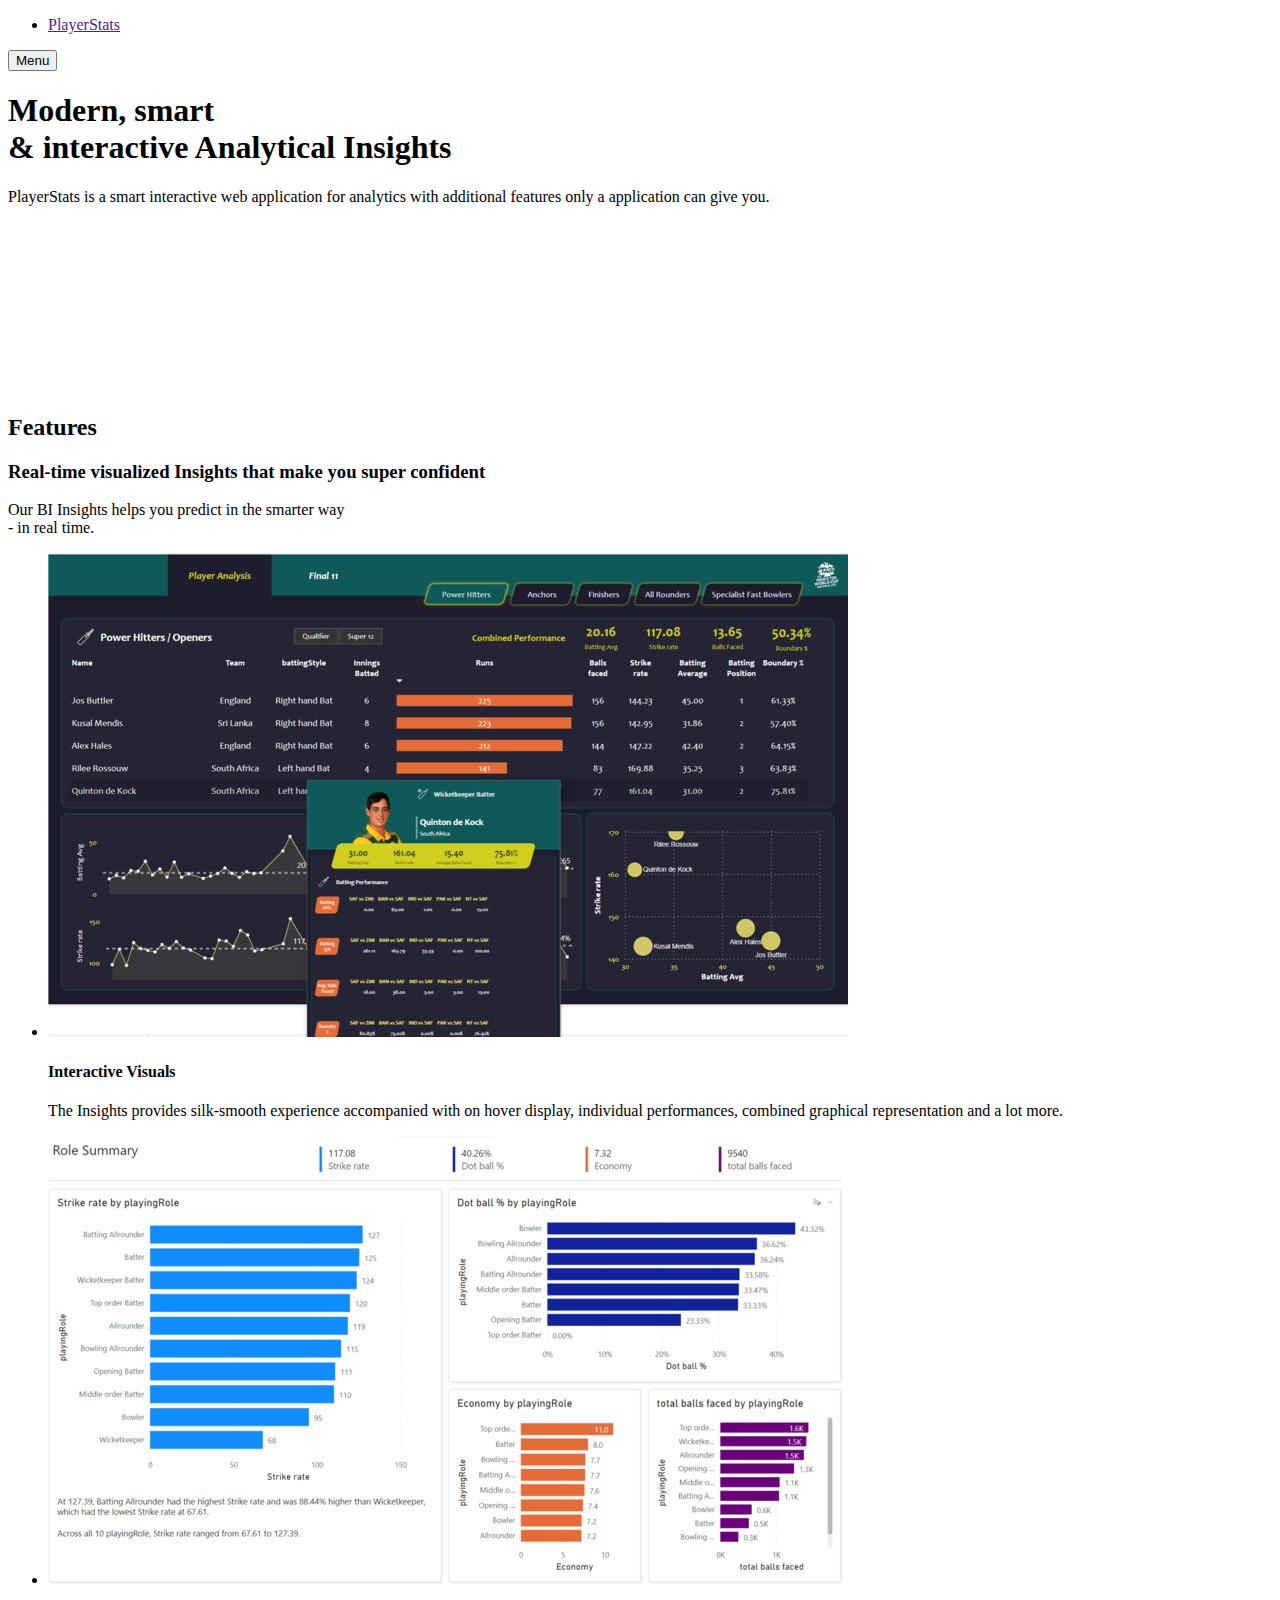
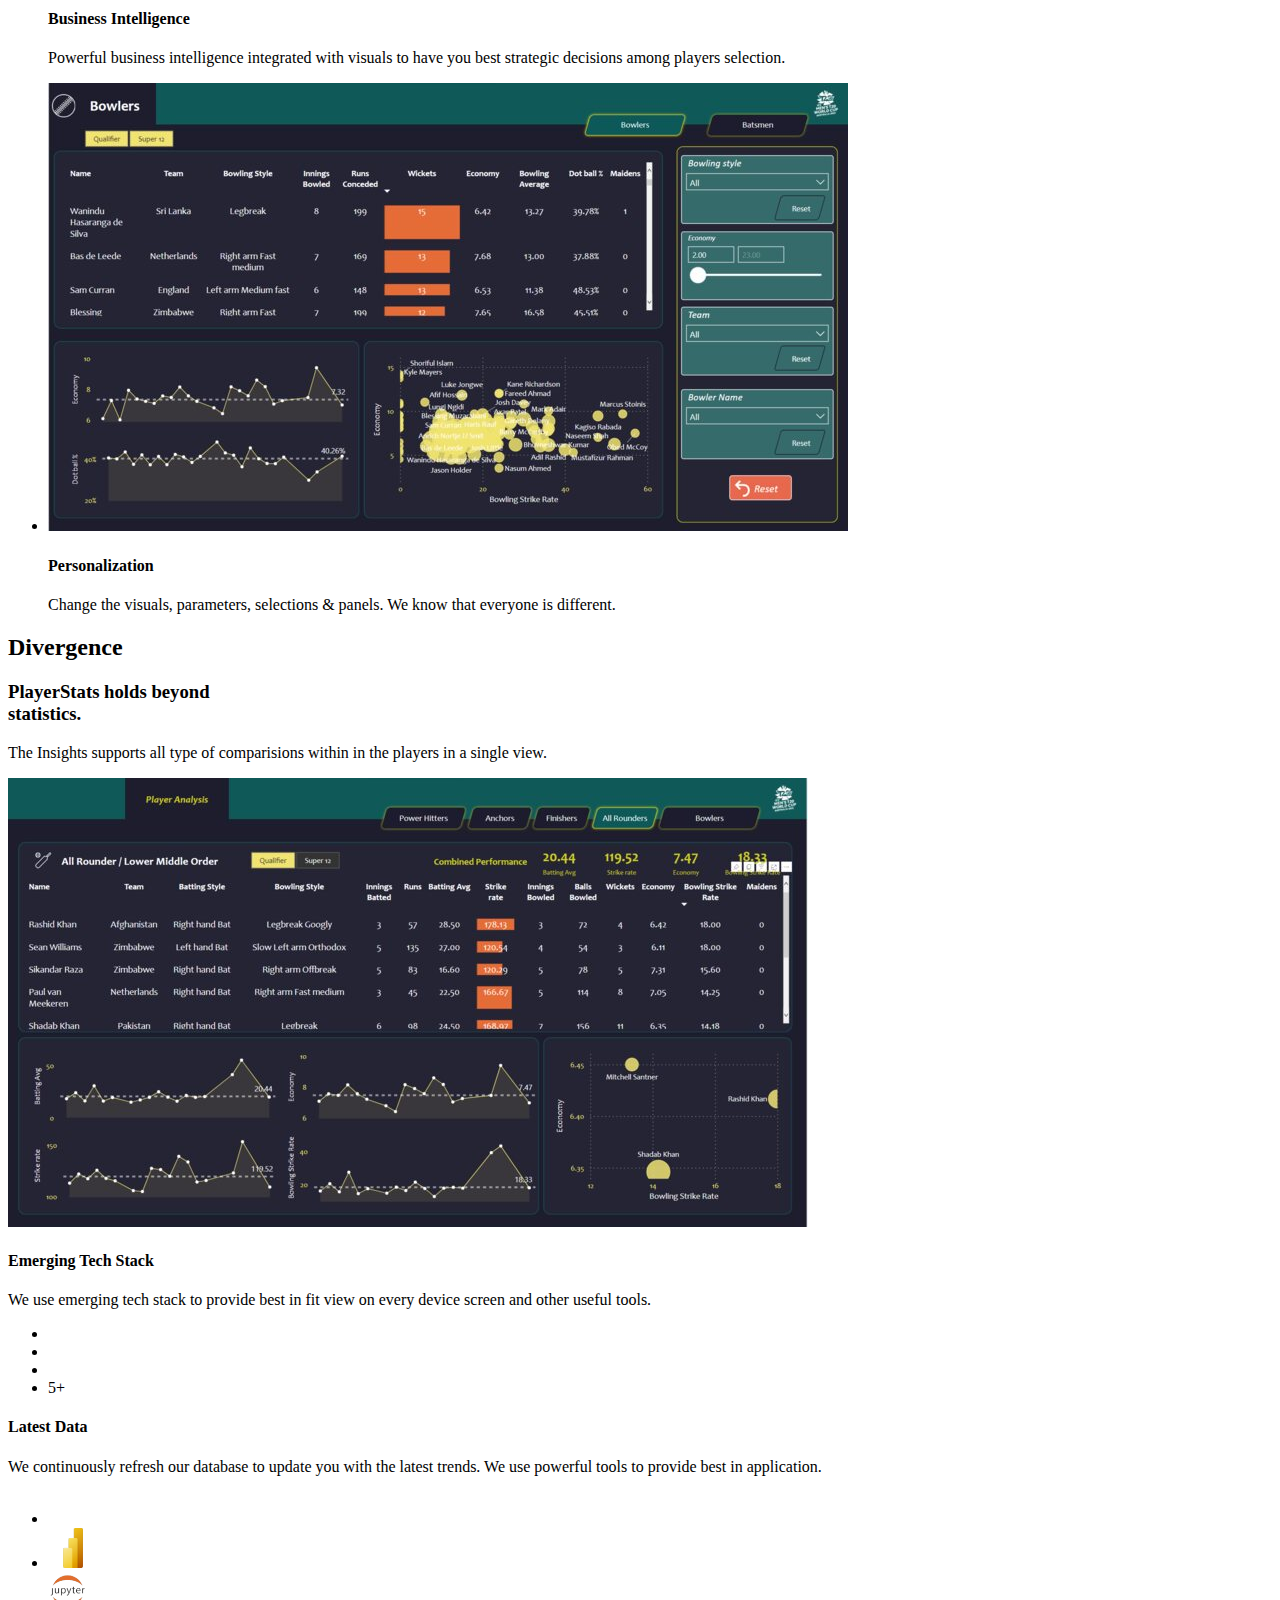
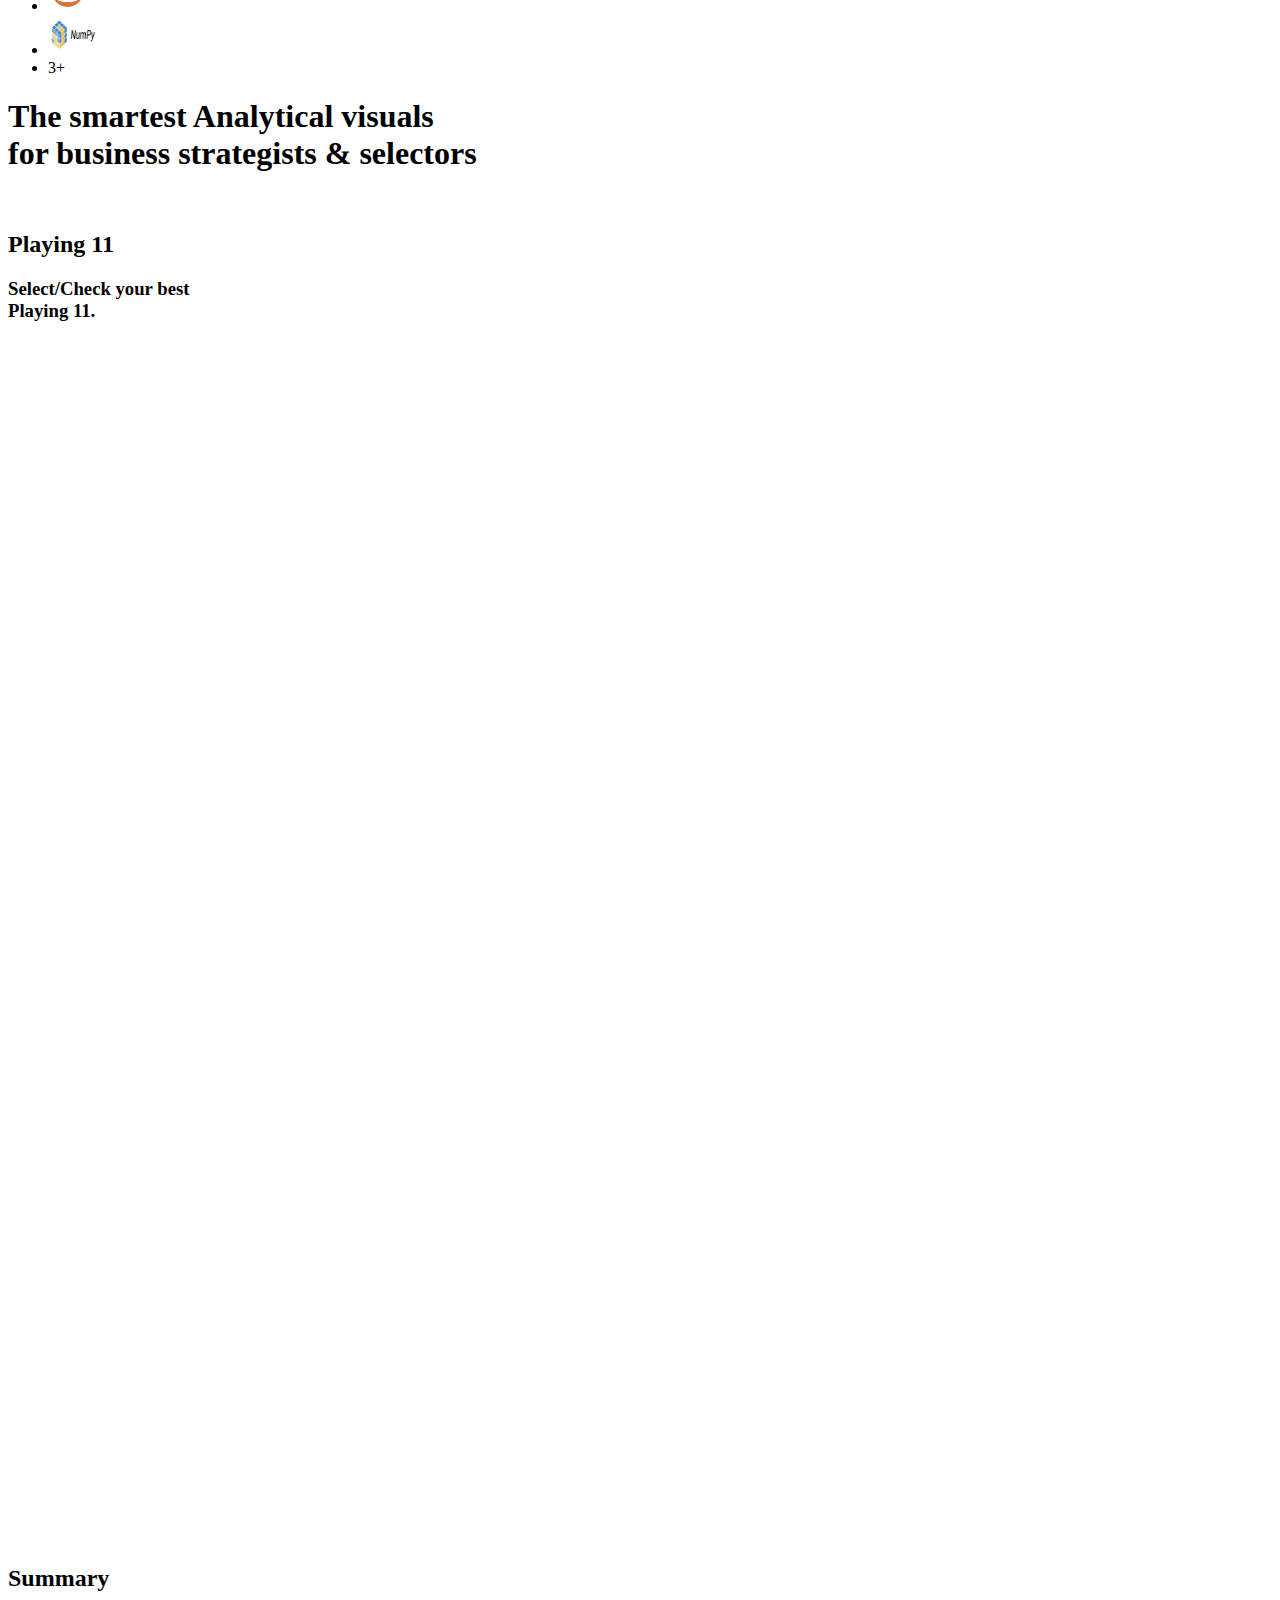
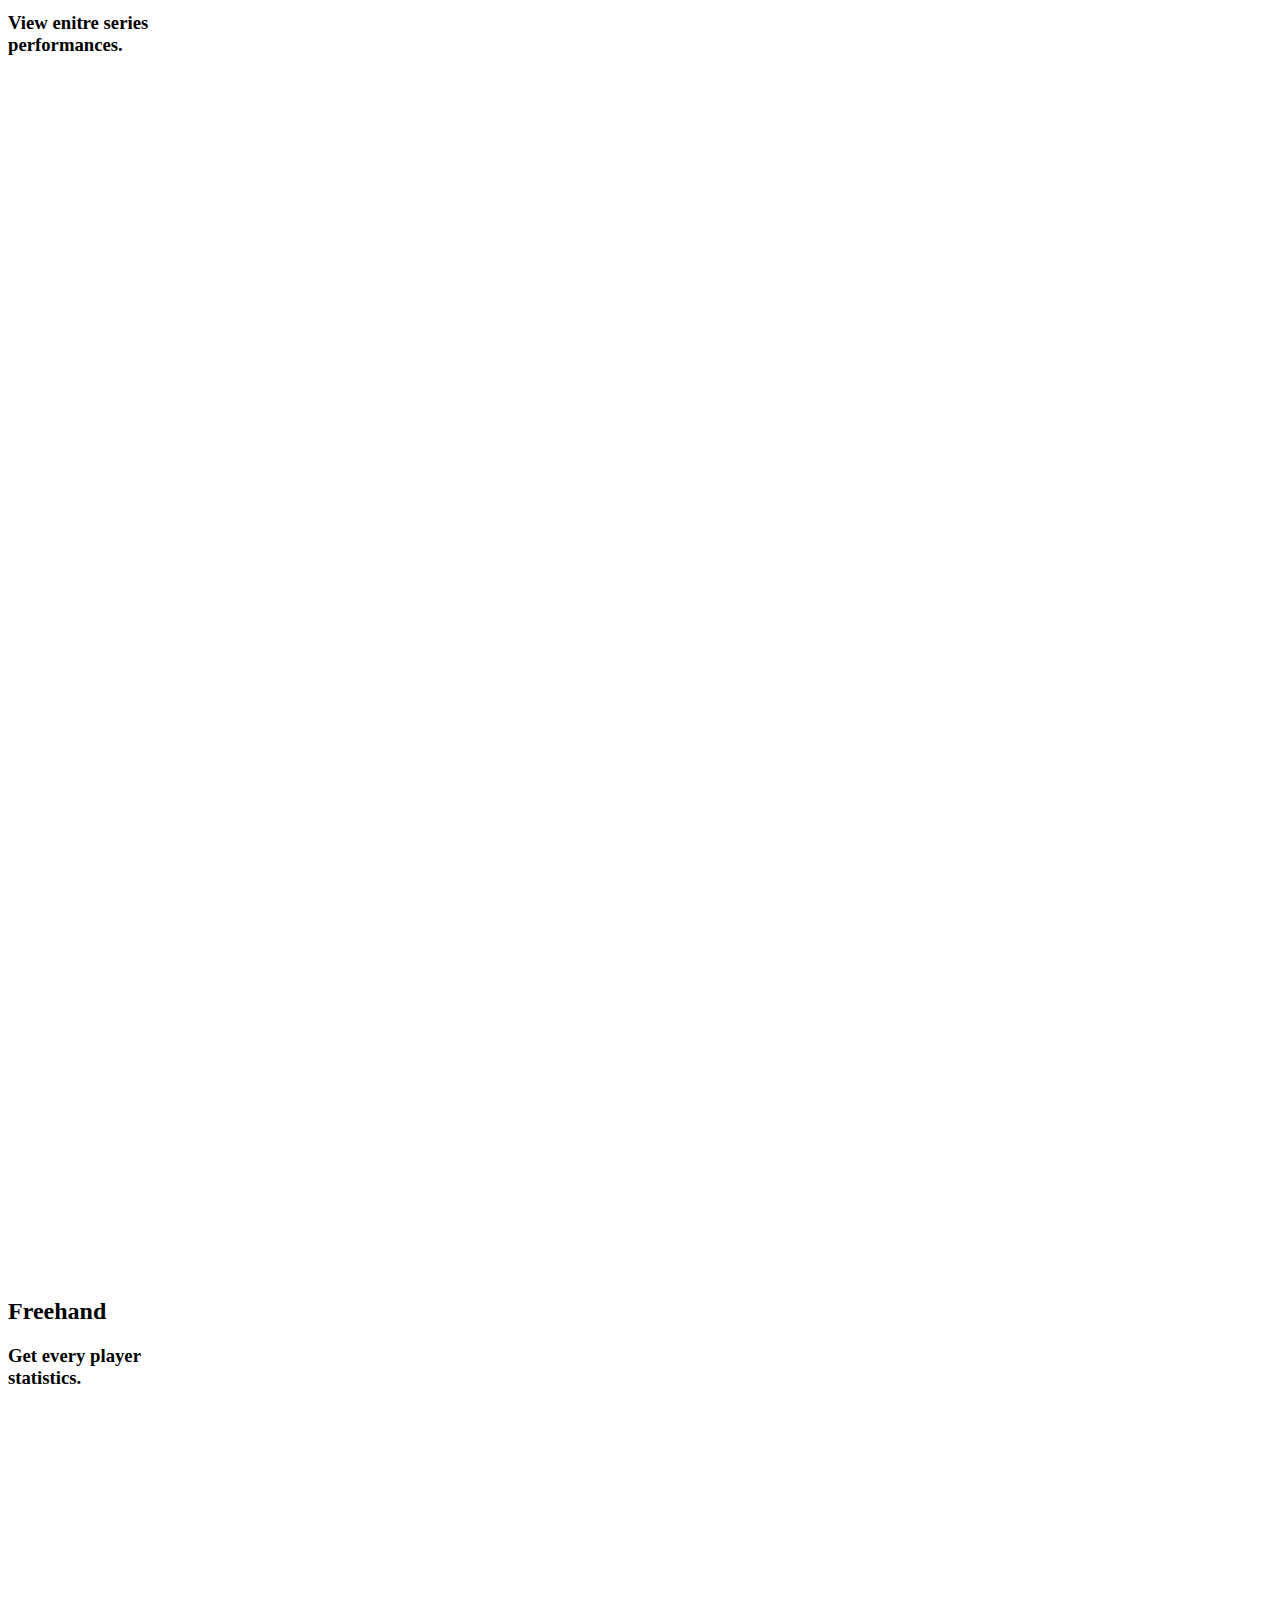
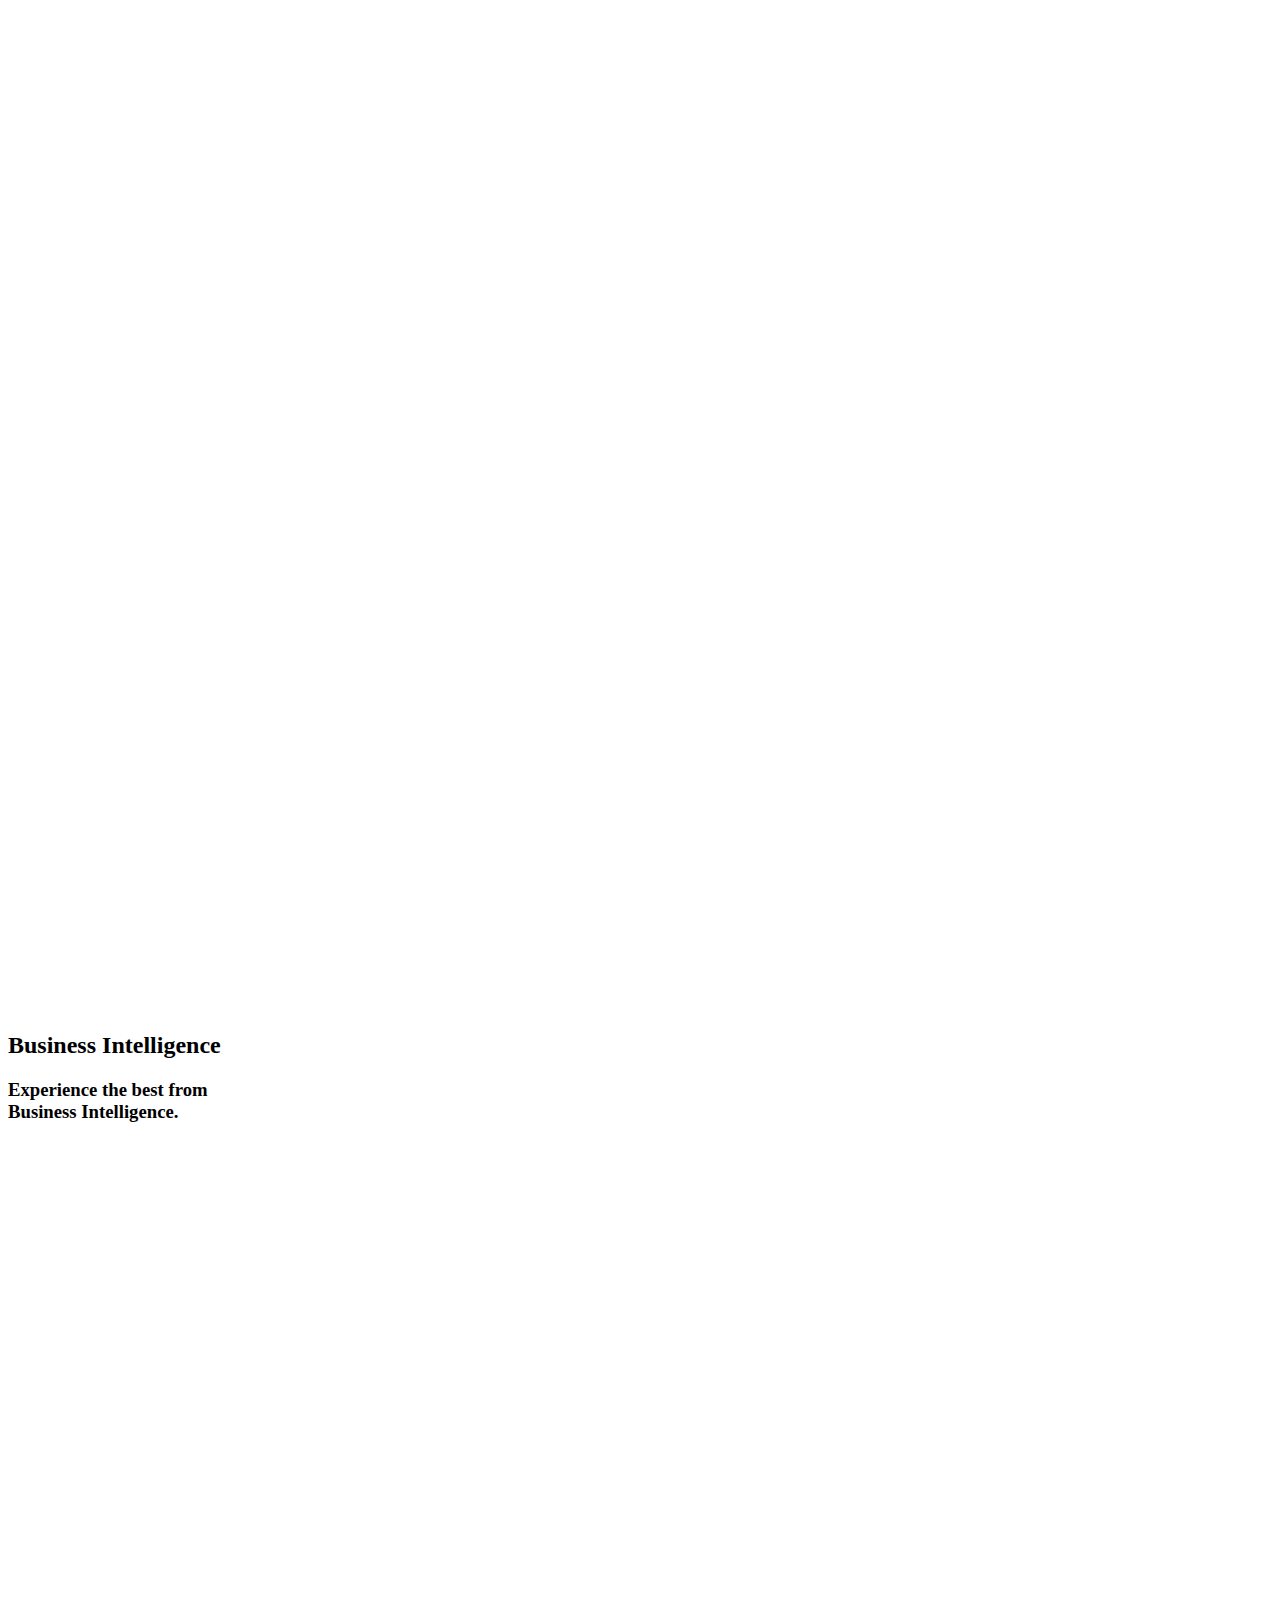
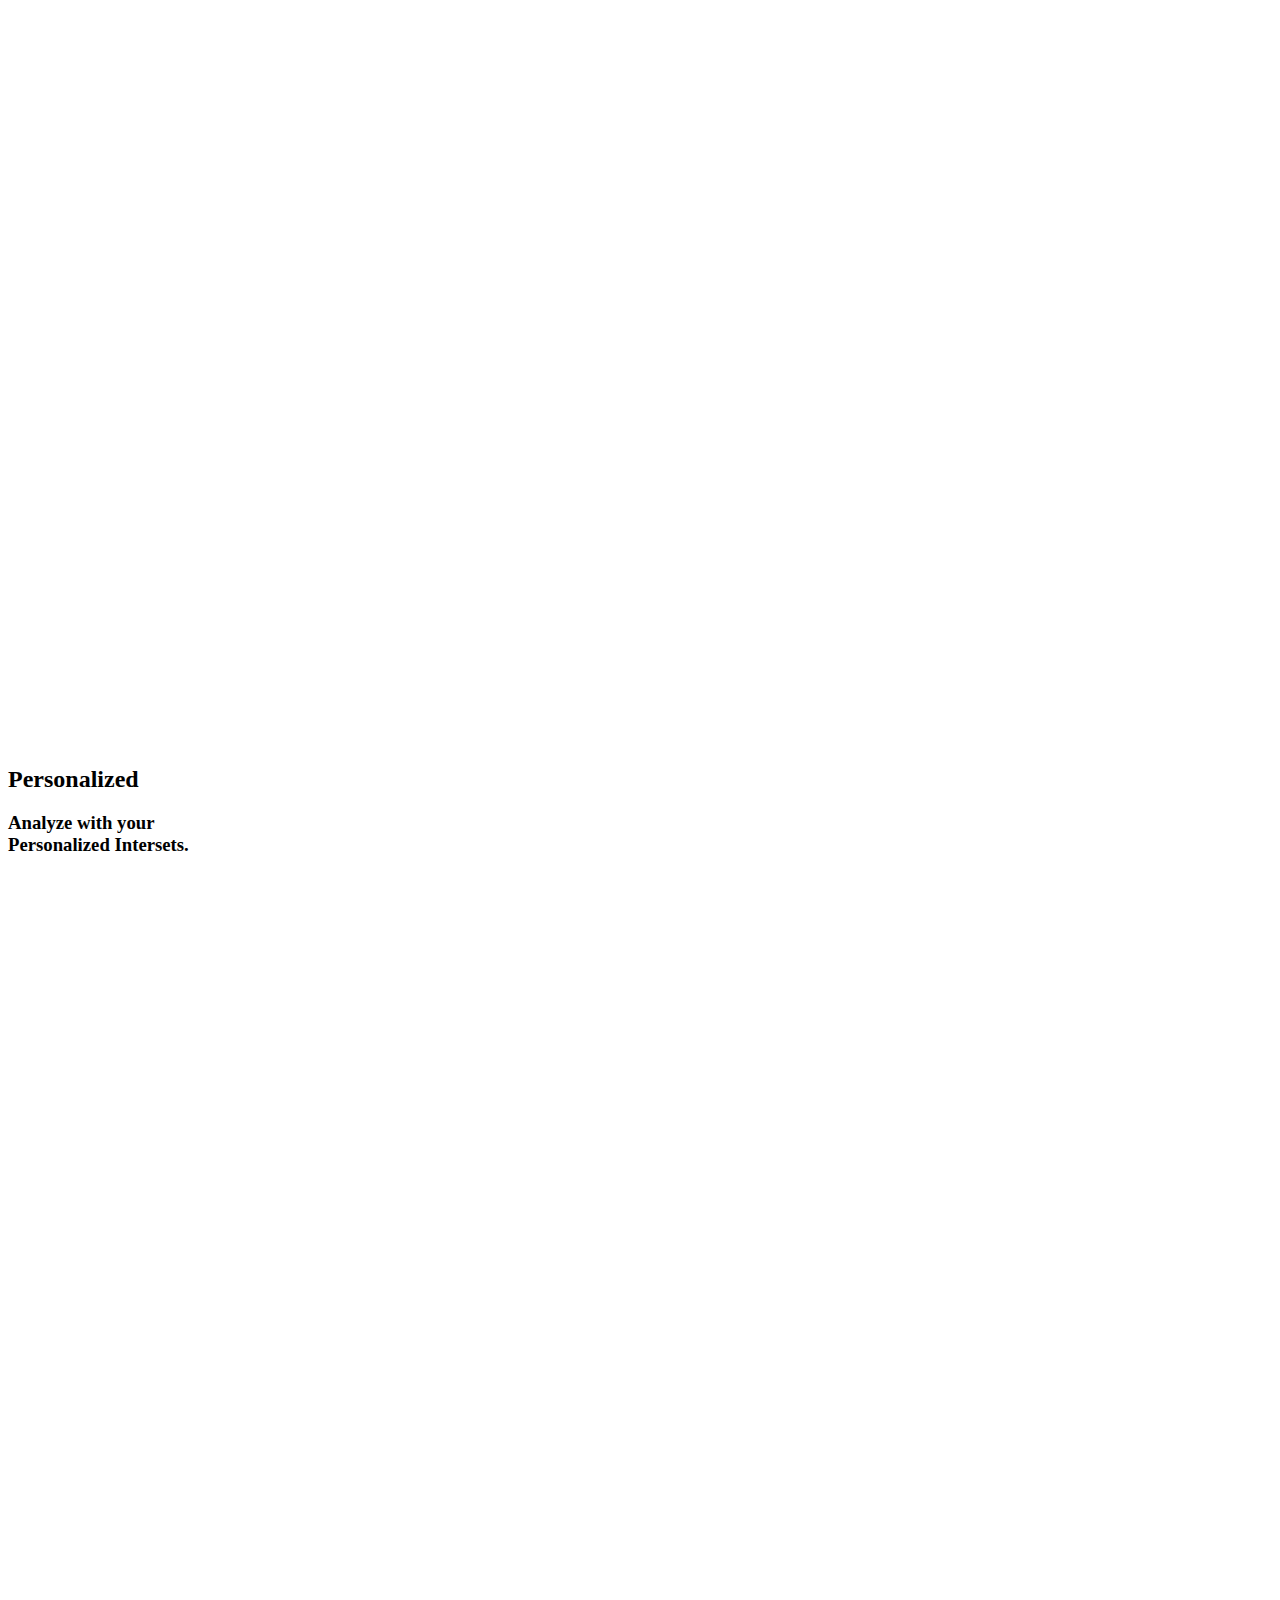
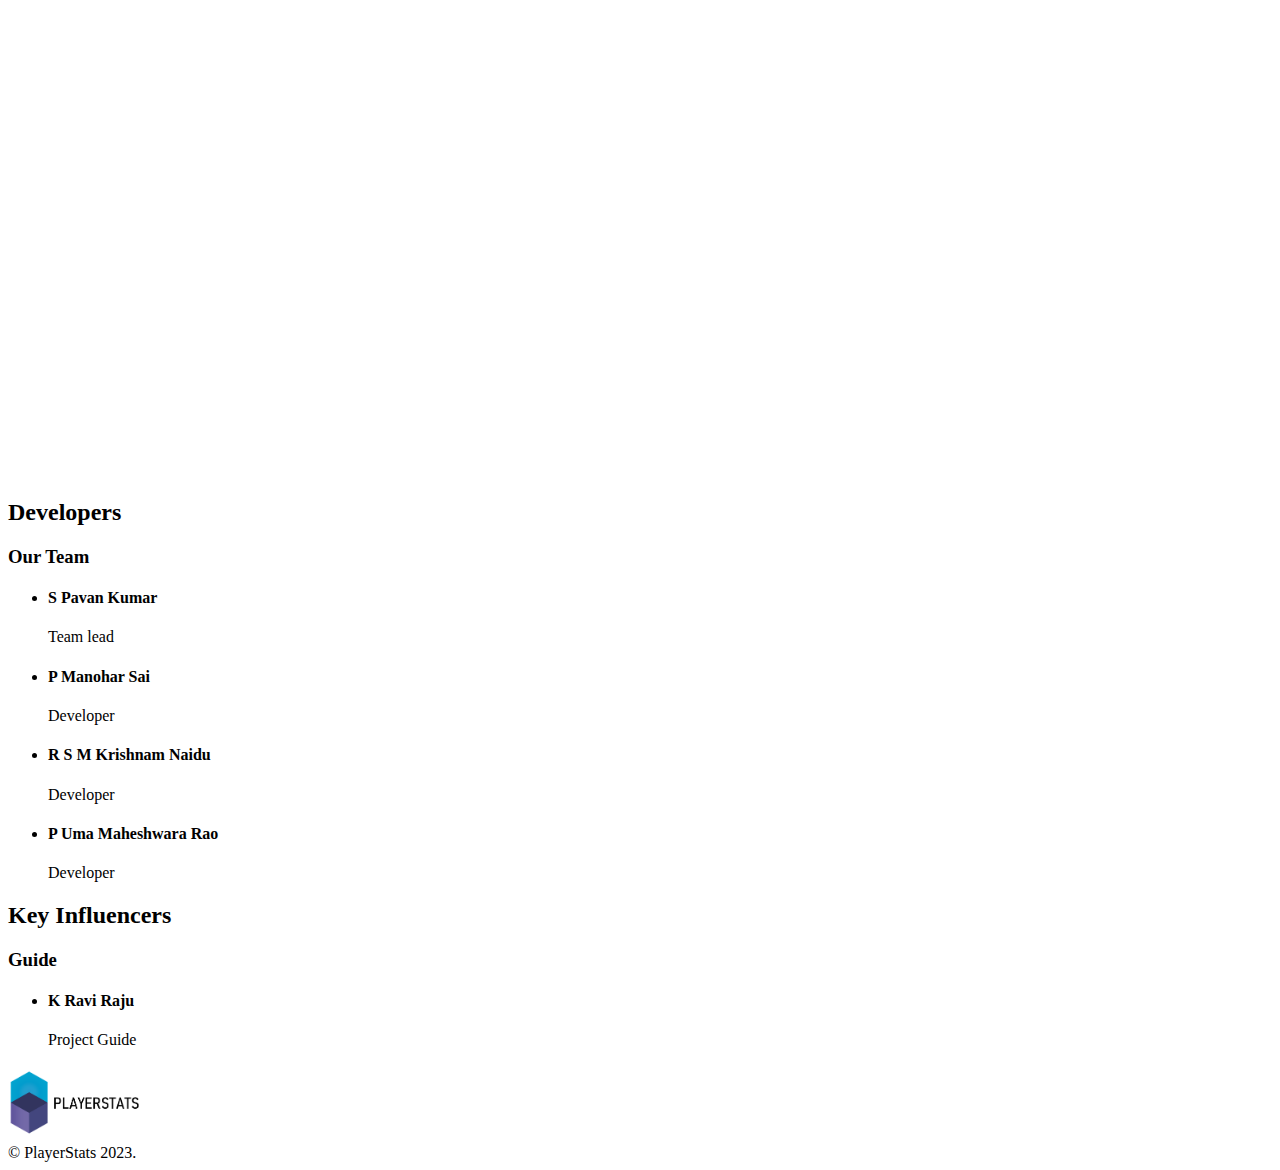
==== commit 21bec267: "Update index.html" ====
--- a/index.html
+++ b/index.html
@@ -2,13 +2,13 @@
 <html lang="en" class="screen">
 <head>
 <meta http-equiv="content-type" content="text/html; charset=UTF-8"> <meta name="author" content="PlayerStats"> 
-<meta name="description" content="PlayerStats is a interactive online BI web application. It provide analytically visualized BI dashboards including player statistics, performance, global selection parameters."> 
-<meta name="keywords" content="dashboards, cricket, PlayerStats, BI, Business Intelligence, t20 world cup, analytics">
+<meta name="description" content="PlayerStats is a interactive online BI web application. It provide analytically visualized BI Insights including player statistics, performance, global selection parameters."> 
+<meta name="keywords" content="Insights, cricket, PlayerStats, BI, Business Intelligence, t20 world cup, analytics">
 <meta name="robots" content="index,follow"> 
 <meta name="viewport" content="width=device-width, initial-scale=1.0, maximum-scale=1.0, user-scalable=no"> 
 <meta name="apple-mobile-web-app-capable" content="yes"> 
 <meta name="mobile-web-app-capable" content="yes"> 
-<title id="snippet--title">BI dashboards| PlayerStats</title> 
+<title id="snippet--title">BI Insights| PlayerStats</title> 
 <link rel="apple-touch-icon" sizes="512x512" href="https://d1xm195wioio0k.cloudfront.net/images/app-icon@2x.png" type="image/png"> 
 <link rel="shortcut icon" href="https://d1xm195wioio0k.cloudfront.net/images/favicon@2x.png">	
 	<link rel="stylesheet" media="screen,projection,tv" href="https://d1xm195wioio0k.cloudfront.net/css/font-awesome.css">
@@ -36,22 +36,22 @@
 	</button>
 </header>
 
-<menu>
+<!-- <menu>
 	<ul>
 		<li>
 			<a href="/">Home</a>
 		</li>
 		<li>
-			<a href="/pricing">BI dashboard
+			<a href="/pricing">BI Insights
 			</a>
 		</li>
 		<li>
-			<a href="#personal">Personalized dashboard
+			<a href="#personal">Personalized Insights
 			</a>
 		</li>
 		
 	</ul>
-</menu>
+</menu> -->
 		
 		<div class="site">
 			<div class="pages">
@@ -96,7 +96,7 @@
 		
 		<div class="middled">
 			<div class="wrapper">
-				<h1><strong>Modern, smart<br>& interactive</strong> Analytical Dashboards</h1>
+				<h1><strong>Modern, smart<br>& interactive</strong> Analytical Insights</h1>
 				<p>PlayerStats is a smart interactive web application for analytics with additional features only a application can give you.</p>
 				
 			</div>
@@ -113,7 +113,7 @@
 				<img src="https://d1xm195wioio0k.cloudfront.net/images/mockup/macbook-cover.svg" alt="" class="cover">
 				
 				<video loop playsinline>
-					<source src="https://d1xm195wioio0k.cloudfront.net/images/video/support.mp4" type="video/mp4">
+					<source src="img/scrolls/3.jpg" type="video/mp4">
 				</video>
 			</div>
 			<div class="part bottom">
@@ -137,8 +137,8 @@
 	
 	<div class="wrapper-small">
 		<h2>Features</h2>
-		<h3>Real-time visualized dashboards that make you super confident</h3>
-		<p class="title-description">Our BI dashboards helps you predict in the smarter way <br>- in real time.</p>
+		<h3>Real-time visualized Insights that make you super confident</h3>
+		<p class="title-description">Our BI Insights helps you predict in the smarter way <br>- in real time.</p>
 		
 		<ul class="list">
 			<li class="active">
@@ -147,7 +147,7 @@
 				</div>
 				<div class="description">
 					<h4>Interactive Visuals</h4>
-					<p>The dashboards provides silk-smooth experience accompanied with on hover display, individual performances, combined graphical representation and a lot more.</p>
+					<p>The Insights provides silk-smooth experience accompanied with on hover display, individual performances, combined graphical representation and a lot more.</p>
 					
 				</div>
 			</li>
@@ -177,32 +177,6 @@
 			<div class="next"></div>
 			<div class="prev"></div>
 		</div>
-	</div>
-</section>
-
-<section class="titled centered benefits">
-	<div class="wrapper">
-		<h2>Benefits</h2>
-		<h3>What makes PlayerStats top-notch</h3>
-		
-		<ul class="list">
-			<li>
-				<img src="https://d1xm195wioio0k.cloudfront.net/images/benefits/no-setup@2x.png" width="100" alt="">
-				<h4>No Setup</h4>
-				<p>There is no setup at all, you’re ready to work on dashboards and analysis right away.</p>
-			</li>
-			<li>
-				<img src="https://d1xm195wioio0k.cloudfront.net/images/benefits/speed@2x.png" width="94" alt="">
-				<h4>Speed</h4>
-				<p>Experience desktop-like speed and performance while working on dashboards. And, unlike desktop, see what your market needs.</p>
-			</li>
-			<li>
-				<img src="https://d1xm195wioio0k.cloudfront.net/images/benefits/extensions@2x.png" width="81" alt="">
-				<h4>Extensions</h4>
-				<p>We understand every developer has different needs. You can have your personalized analytics with personalized dashboards.</p>
-			</li>
-		</ul>
-		
 	</div>
 </section>
 
@@ -214,7 +188,7 @@
 			<div class="description">
 				<h2>Divergence</h2>
 				<h3>PlayerStats holds beyond<br>statistics.</h3>
-				<p class="title-description">The dashboards supports all type of comparisions within in the players in a single view.</p>
+				<p class="title-description">The Insights supports all type of comparisions within in the players in a single view.</p>
 			</div>
 			
 			<div class="image">
@@ -252,67 +226,9 @@
 	</div>
 </section>
 
-<section class="titled comparision">
-	<div class="wrapper-small">
-		<div class="header">
-			<h2>Comparision</h2>
-			<h3>Why <strong>PlayerStats</strong></h3>
-		</div>
-		
-
-		<div class="clear"></div>
-		
-		<div class="table">
-			<ul>
-				<li class="th">
-					<div class="col name"><strong>Traditional Applictions</strong></div>
-					<div class="col">Features</div>
-					<div class="col name"><strong>PlayerStats Dashboards</strong></div>
-				</li>
-                <li>
-					<div class="col no"></div>
-					<div class="col">graphical visuals</div>
-					<div class="col yes"></div>
-				</li>
-				<li>
-					<div class="col yes"></div>
-					<div class="col">Extensions</div>
-					<div class="col yes"></div>
-				</li>
-				<li>
-					<div class="col no"></div>
-					<div class="col">Business Intelligence</div>
-					<div class="col yes"></div>
-				</li>
-				<li>
-					<div class="col yes"></div>
-					<div class="col">Analytics</div>
-					<div class="col yes"></div>
-				</li>
-				<li>
-					<div class="col no"></div>
-					<div class="col">No Setup</div>
-					<div class="col yes"></div>
-				</li>
-				<li>
-					<div class="col no"></div>
-					<div class="col">speed</div>
-					<div class="col yes"></div>
-				</li>
-                <li>
-					<div class="col no"></div>
-					<div class="col">Combined statistics</div>
-					<div class="col yes"></div>
-				</li>
-			</ul>
-			
-			<p>
-			</p>
-		</div>
-	</div>
-</section>
-
-<!-- DASHBOARDS -->
+
+
+<!-- Insights -->
 <section>
 
 	<div class="heading heading-normal">
@@ -328,10 +244,54 @@
 	</div>
 	<br>
 </section>
-<div>
-	<iframe title="project-final" width="100%" height="1200" src="https://app.powerbi.com/reportEmbed?reportId=cd5305c1-5562-4026-8d84-df033a38d0a0&autoAuth=true&ctid=93f7ca22-f776-43cb-9efd-927d1c2f0603" frameborder="0" allowFullScreen="true"></iframe>
-	<iframe title="page0" width="100%" height="541.25" src="https://app.powerbi.com/reportEmbed?reportId=498a73e9-f843-4da9-b3d0-df8da3194545&autoAuth=true&ctid=93f7ca22-f776-43cb-9efd-927d1c2f0603" frameborder="0" allowFullScreen="true"></iframe>
-</div>
+
+<section class="titled languages">
+	<div class="wrapper-small">
+		<div class="header">
+			<div class="description">
+				<h2>Playing 11</h2>
+				<h3>Select/Check your best <br>Playing 11.</h3>
+			</div>
+		</div>
+	</div>
+	<iframe title="Playing 11" width="100%" height="1200" src="https://app.powerbi.com/reportEmbed?reportId=cd5305c1-5562-4026-8d84-df033a38d0a0&autoAuth=true&ctid=93f7ca22-f776-43cb-9efd-927d1c2f0603" frameborder="0" allowFullScreen="true"></iframe>
+	<div class="wrapper-small">
+		<div class="header">
+			<div class="description">
+				<h2>Summary</h2>
+				<h3>View enitre series<br>performances.</h3>
+			</div>
+		</div>
+	</div>
+	<iframe title="summary - Series - summary" width="100%" height="1200" src="https://app.powerbi.com/reportEmbed?reportId=edddcbbf-8be5-4660-8921-0663e40fd1cf&autoAuth=true&ctid=93f7ca22-f776-43cb-9efd-927d1c2f0603" frameborder="0" allowFullScreen="true"></iframe>
+	<div class="wrapper-small">
+		<div class="header">
+			<div class="description">
+				<h2>Freehand</h2>
+				<h3>Get every player<br>statistics.</h3>
+			</div>
+		</div>
+	</div>
+	<iframe title="free - Open View" width="100%" height="1200" src="https://app.powerbi.com/reportEmbed?reportId=ff2a61c6-23b2-42aa-89b4-d00b2c16db9d&autoAuth=true&ctid=93f7ca22-f776-43cb-9efd-927d1c2f0603" frameborder="0" allowFullScreen="true"></iframe>
+		<div class="wrapper-small">
+			<div class="header">
+				<div class="description">
+					<h2>Business Intelligence</h2>
+					<h3>Experience the best from <br>Business Intelligence.</h3>
+				</div>
+			</div>
+		</div>
+		<iframe title="BI_Insights" width="100%" height="1200" src="https://app.powerbi.com/reportEmbed?reportId=498a73e9-f843-4da9-b3d0-df8da3194545&autoAuth=true&ctid=93f7ca22-f776-43cb-9efd-927d1c2f0603" frameborder="0" allowFullScreen="true"></iframe>
+		<div class="wrapper-small">
+			<div class="header">
+				<div class="description">
+					<h2>Personalized</h2>
+					<h3>Analyze with your <br>Personalized Intersets.</h3>
+				</div>
+			</div>
+		</div>
+		<iframe title="page2.2 - Project - final" width="100%" height="1200" src="https://app.powerbi.com/reportEmbed?reportId=202e1f51-31e1-4cb4-bd47-8e7e9a5010d0&autoAuth=true&ctid=93f7ca22-f776-43cb-9efd-927d1c2f0603" frameborder="0" allowFullScreen="true"></iframe>
+		</section>
 
 
 
@@ -428,9 +388,6 @@
 			<div class="left">
 				<img src="img/logo.png" height="75" alt="">
 			</div>
-			<div class="right">
-               
-                 Inspired by CodeTasty.</div>
 			
 			<div class="description">© PlayerStats 2023.</div>
 		</div>
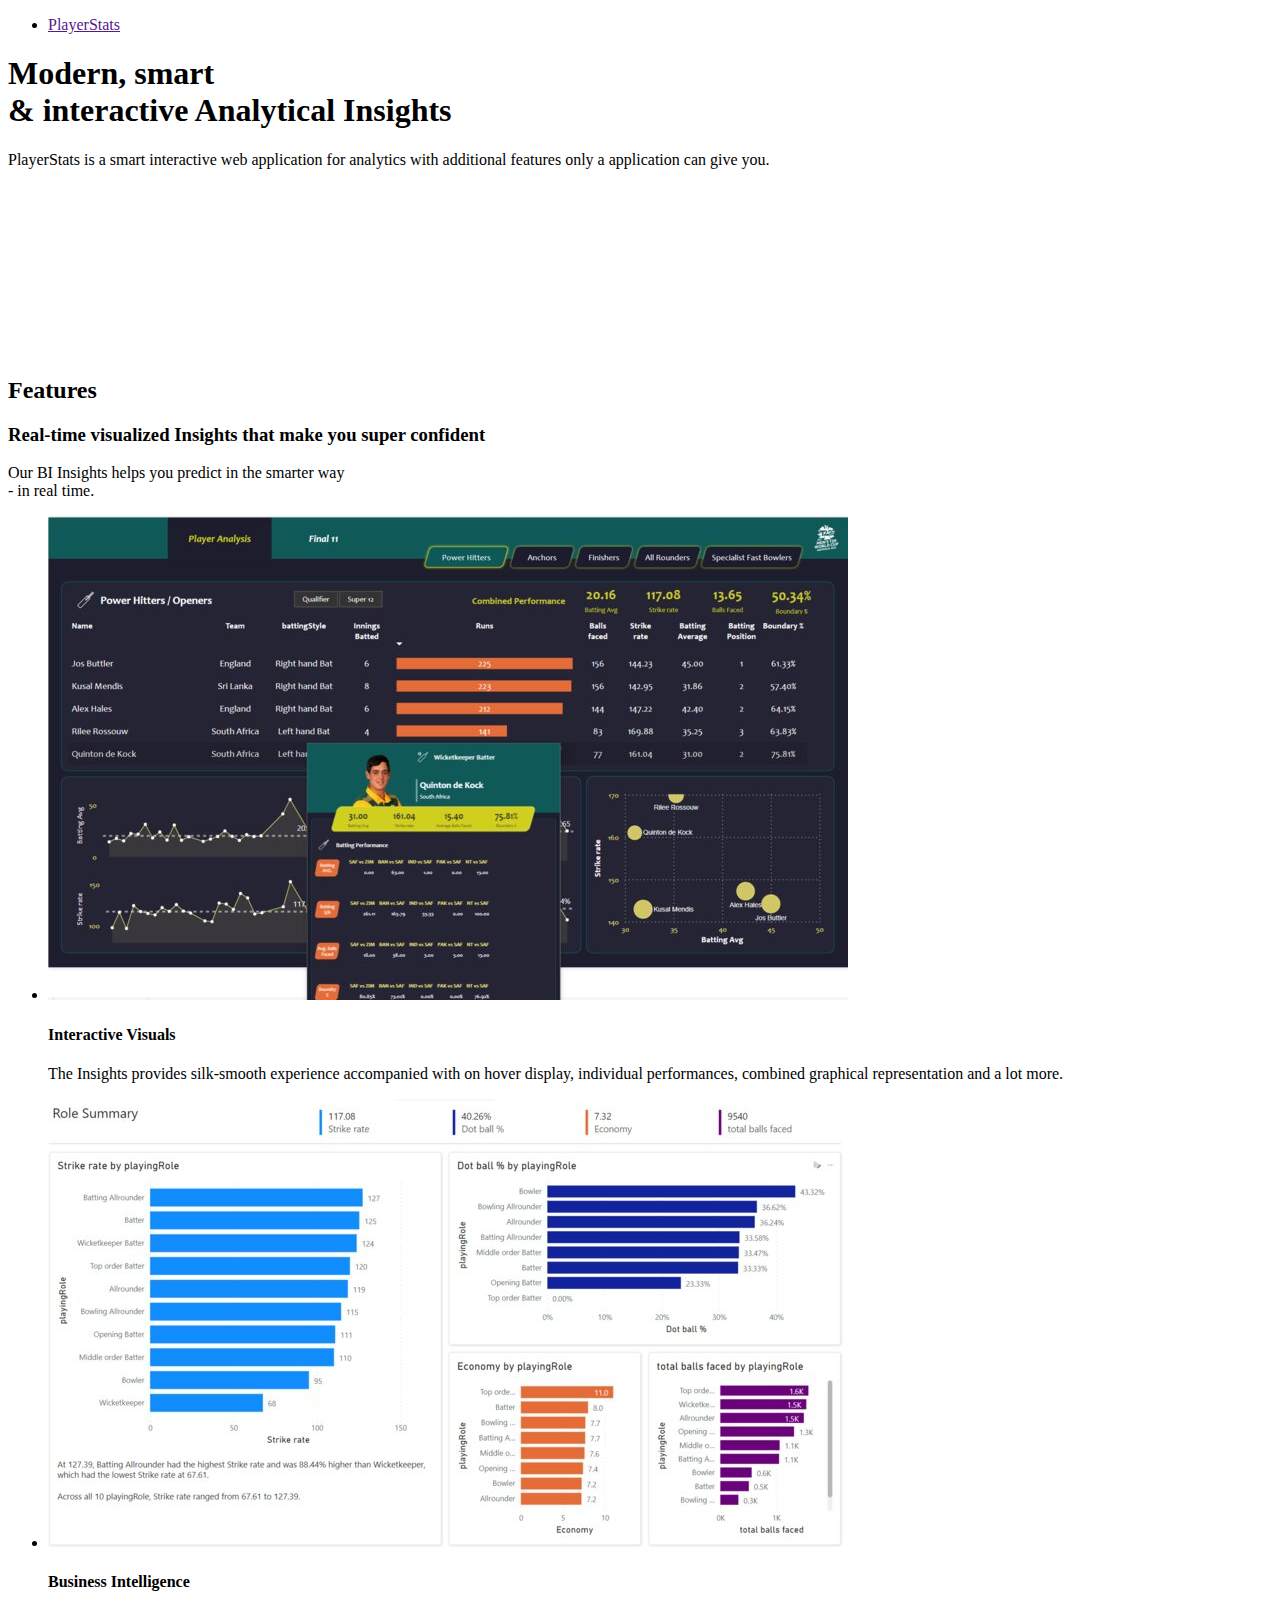
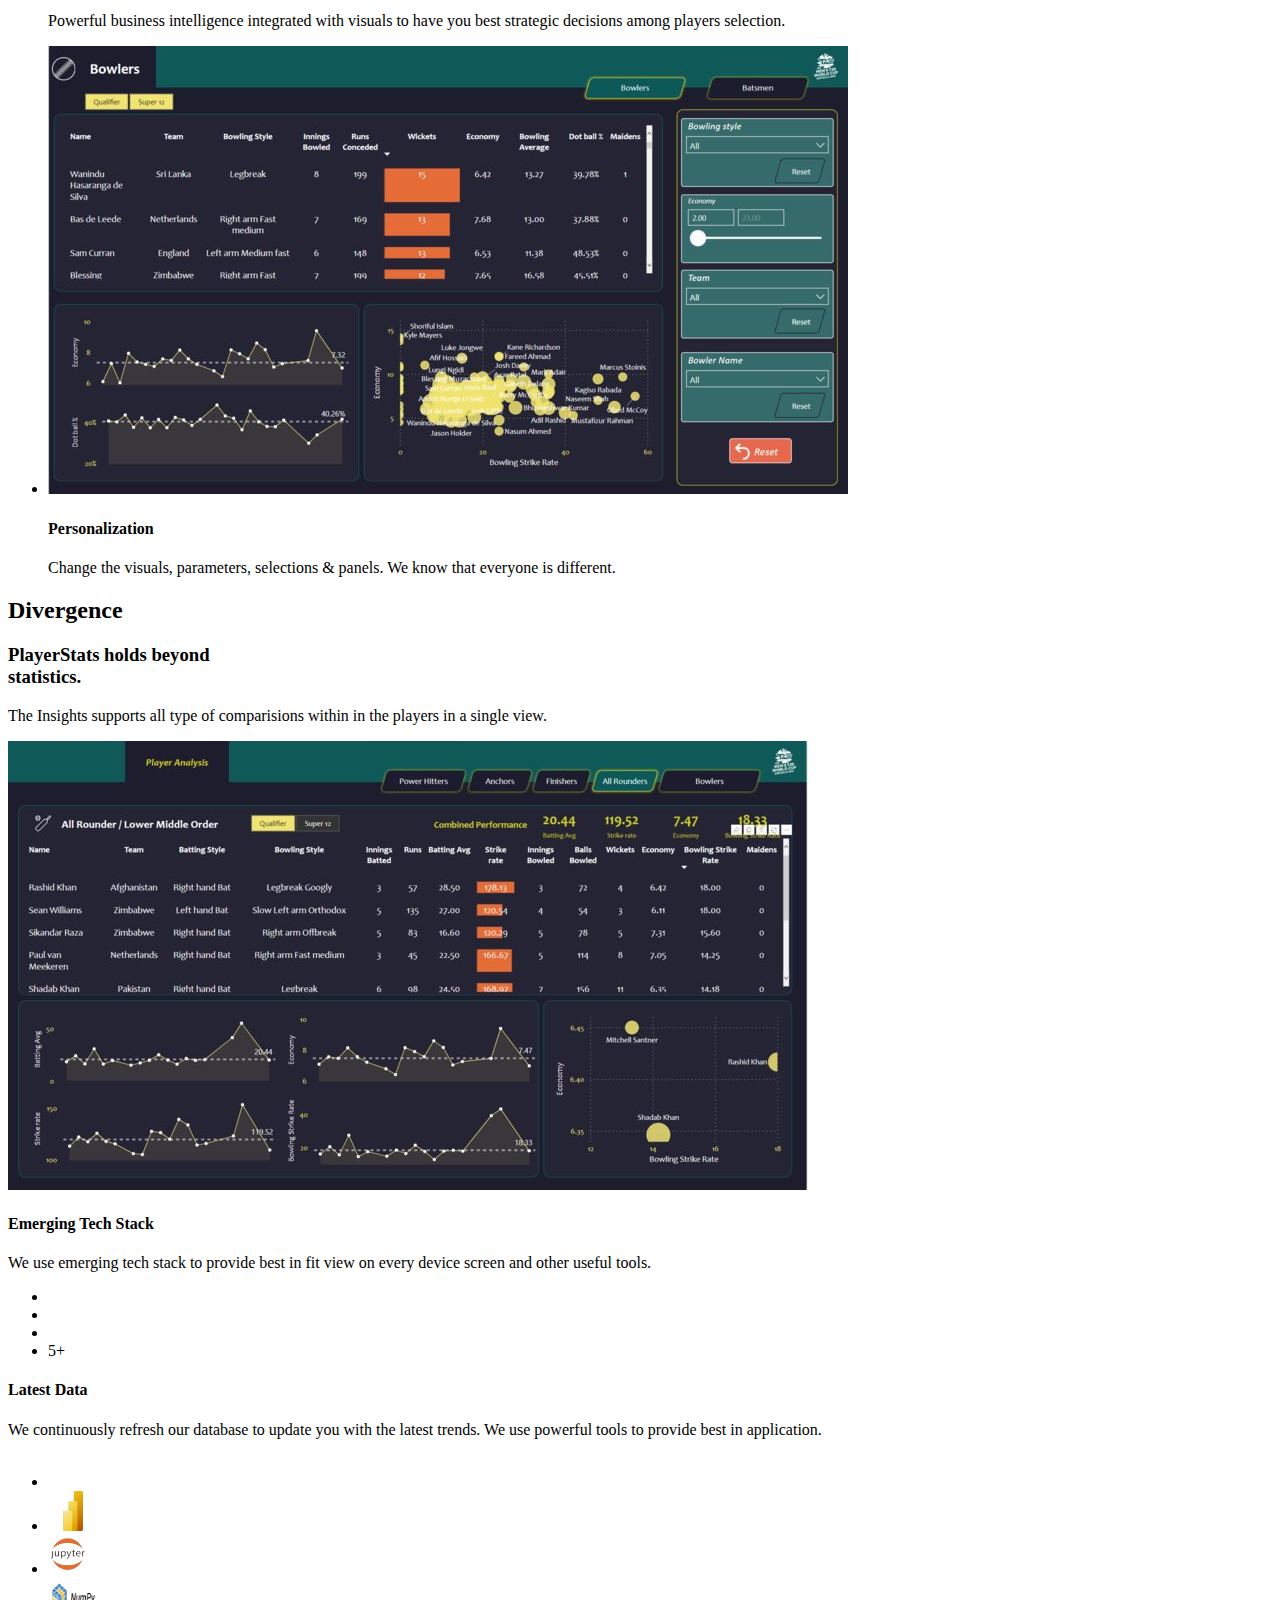
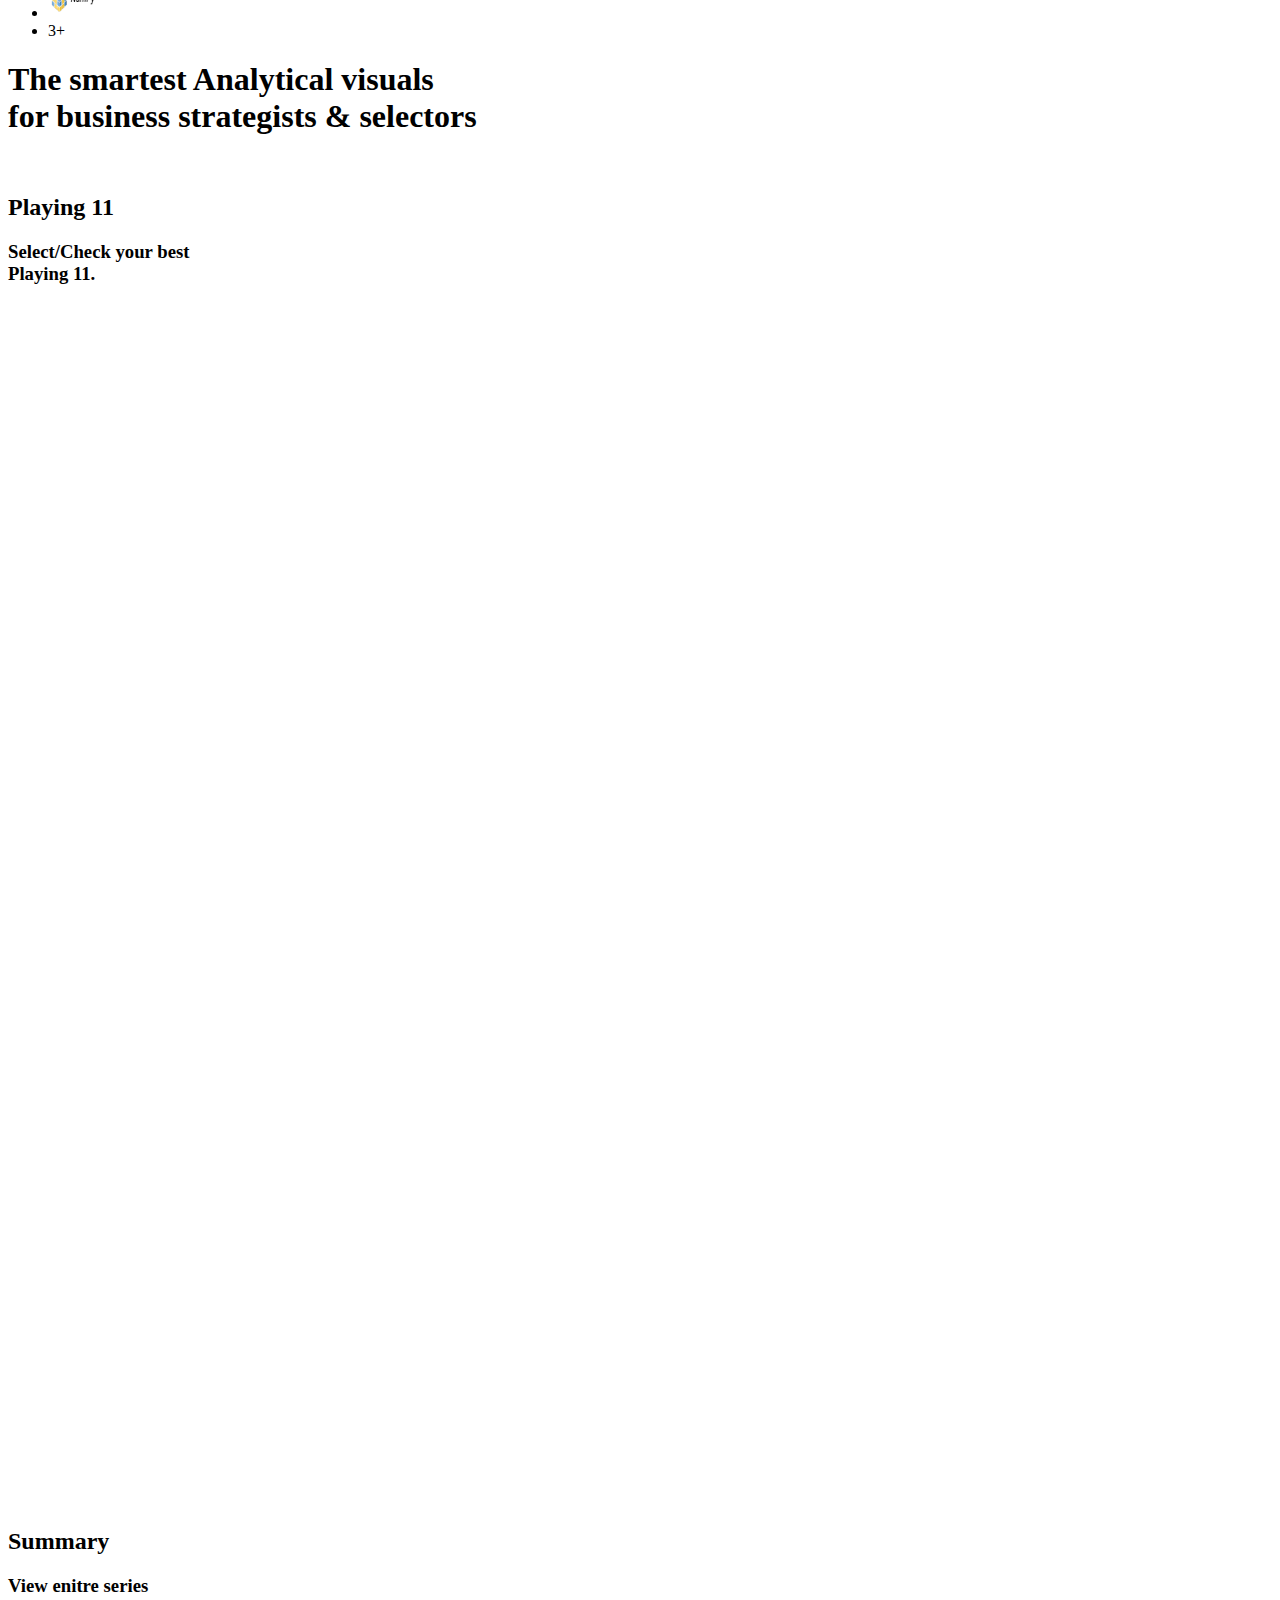
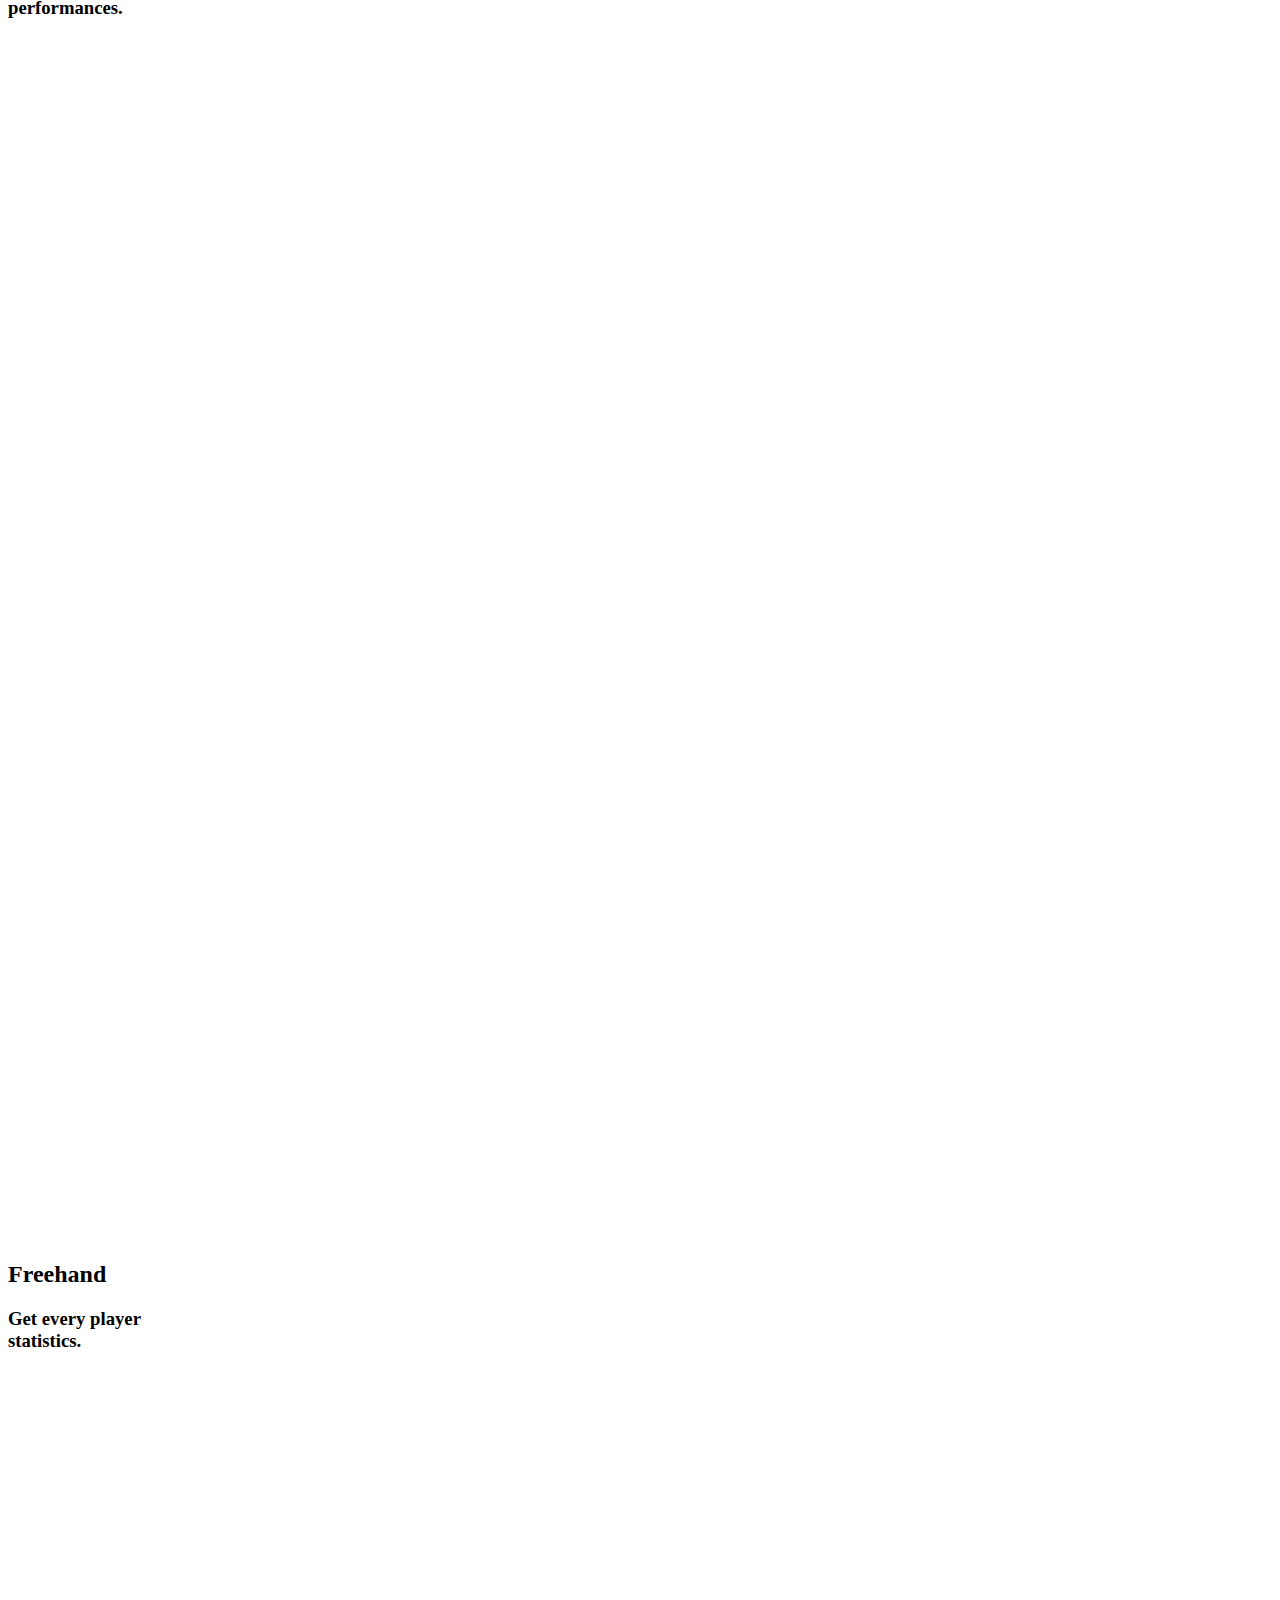
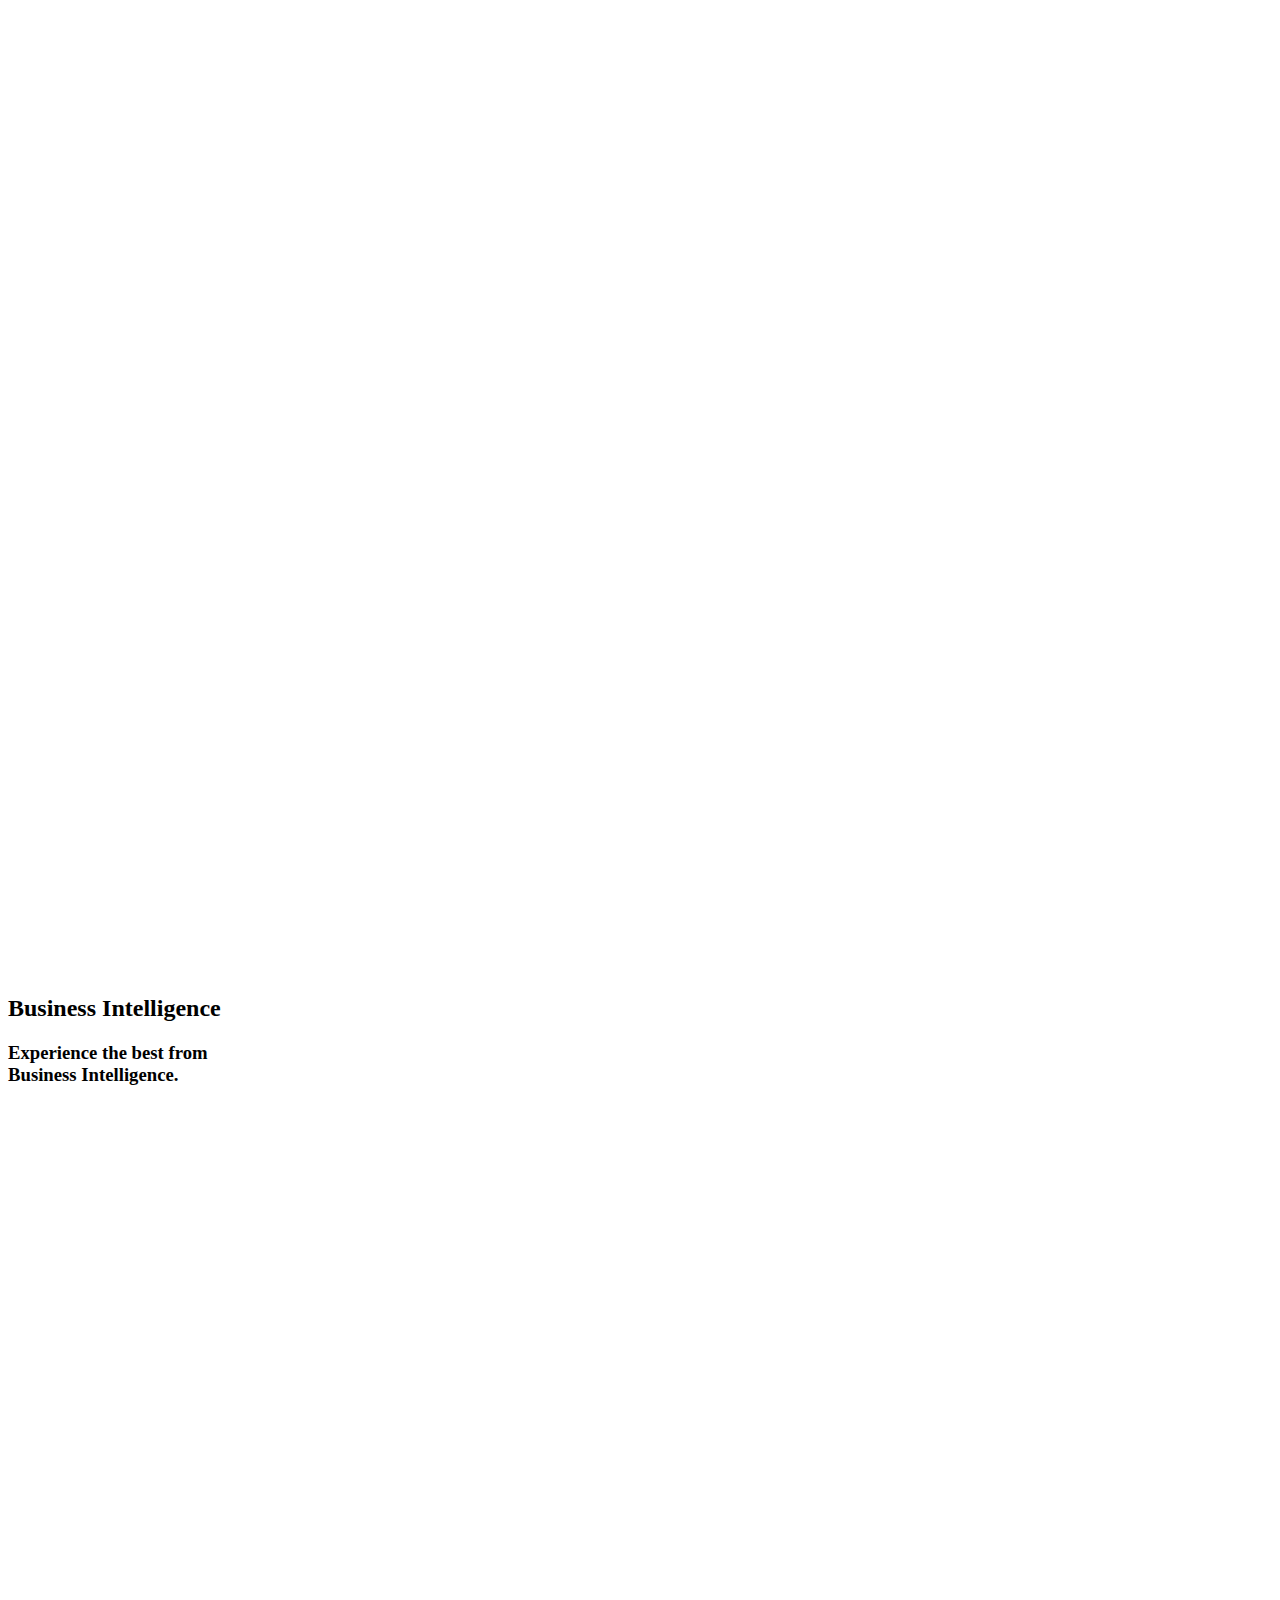
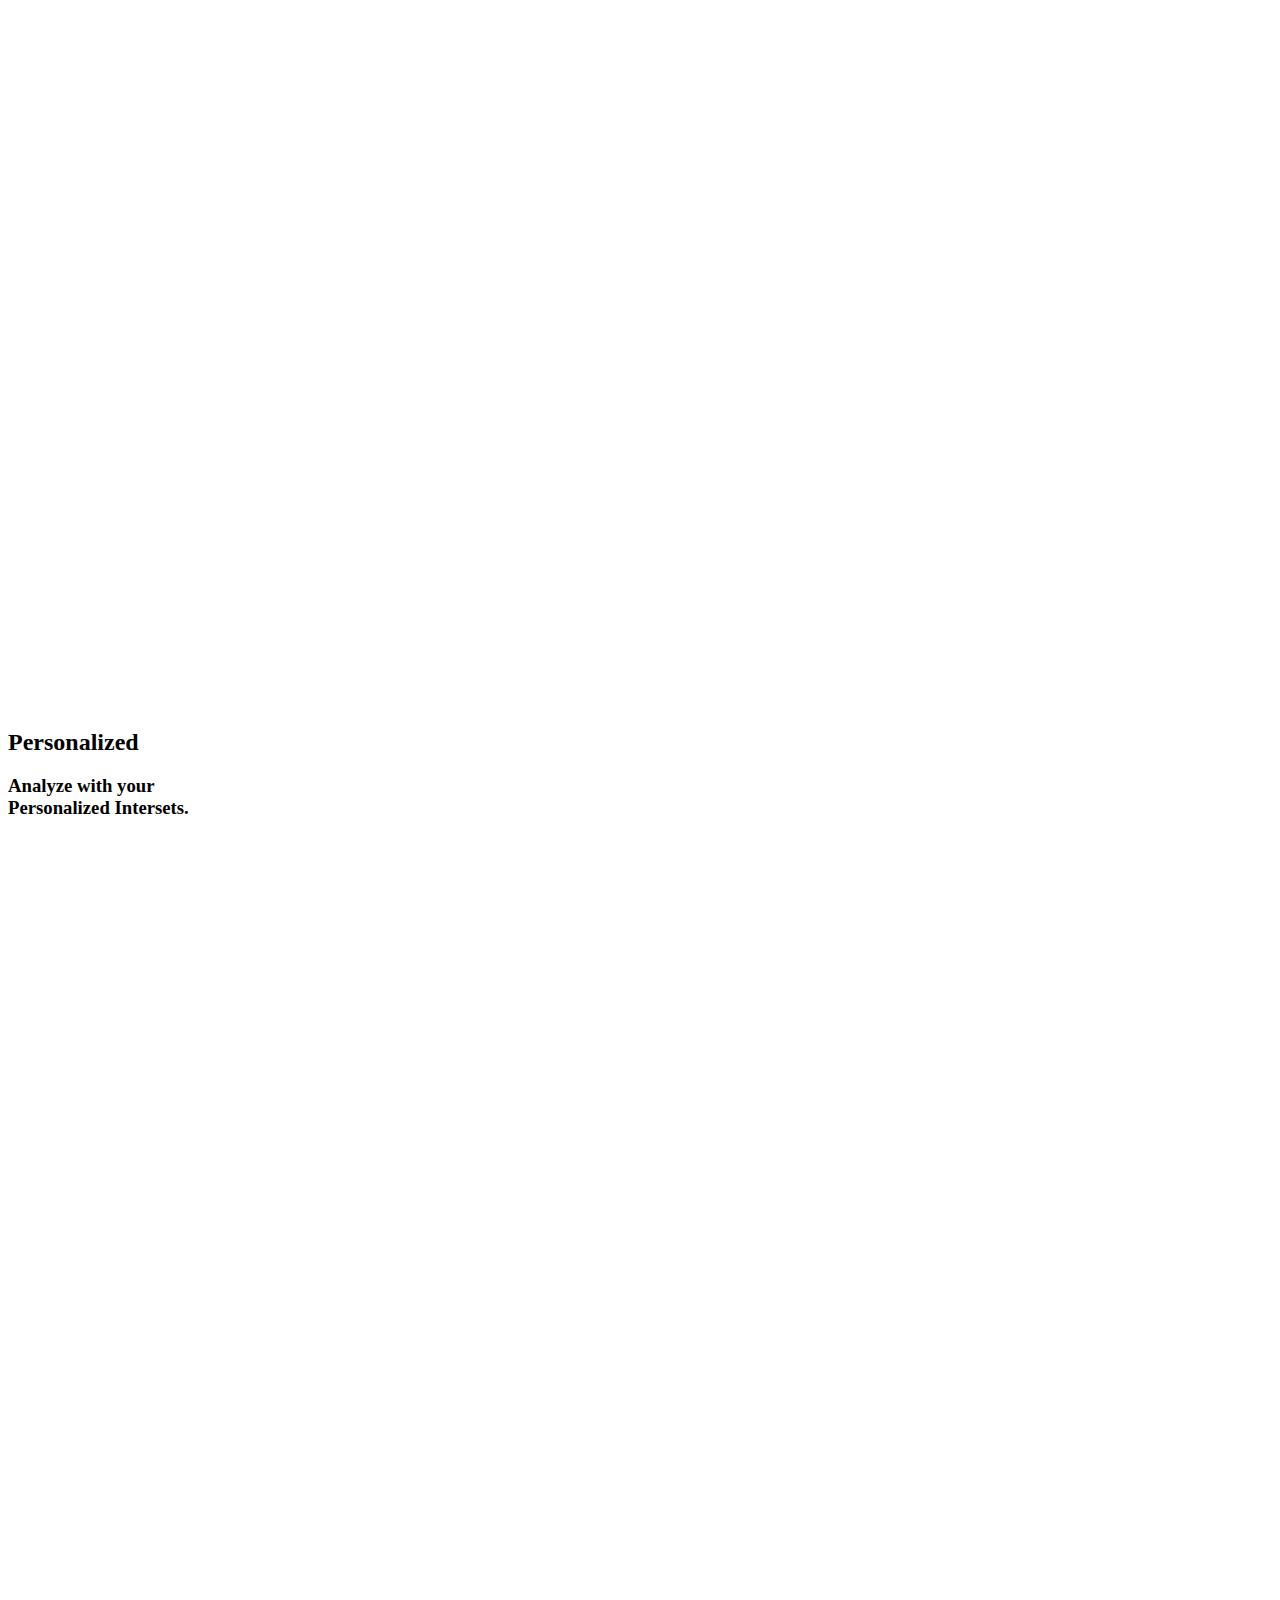
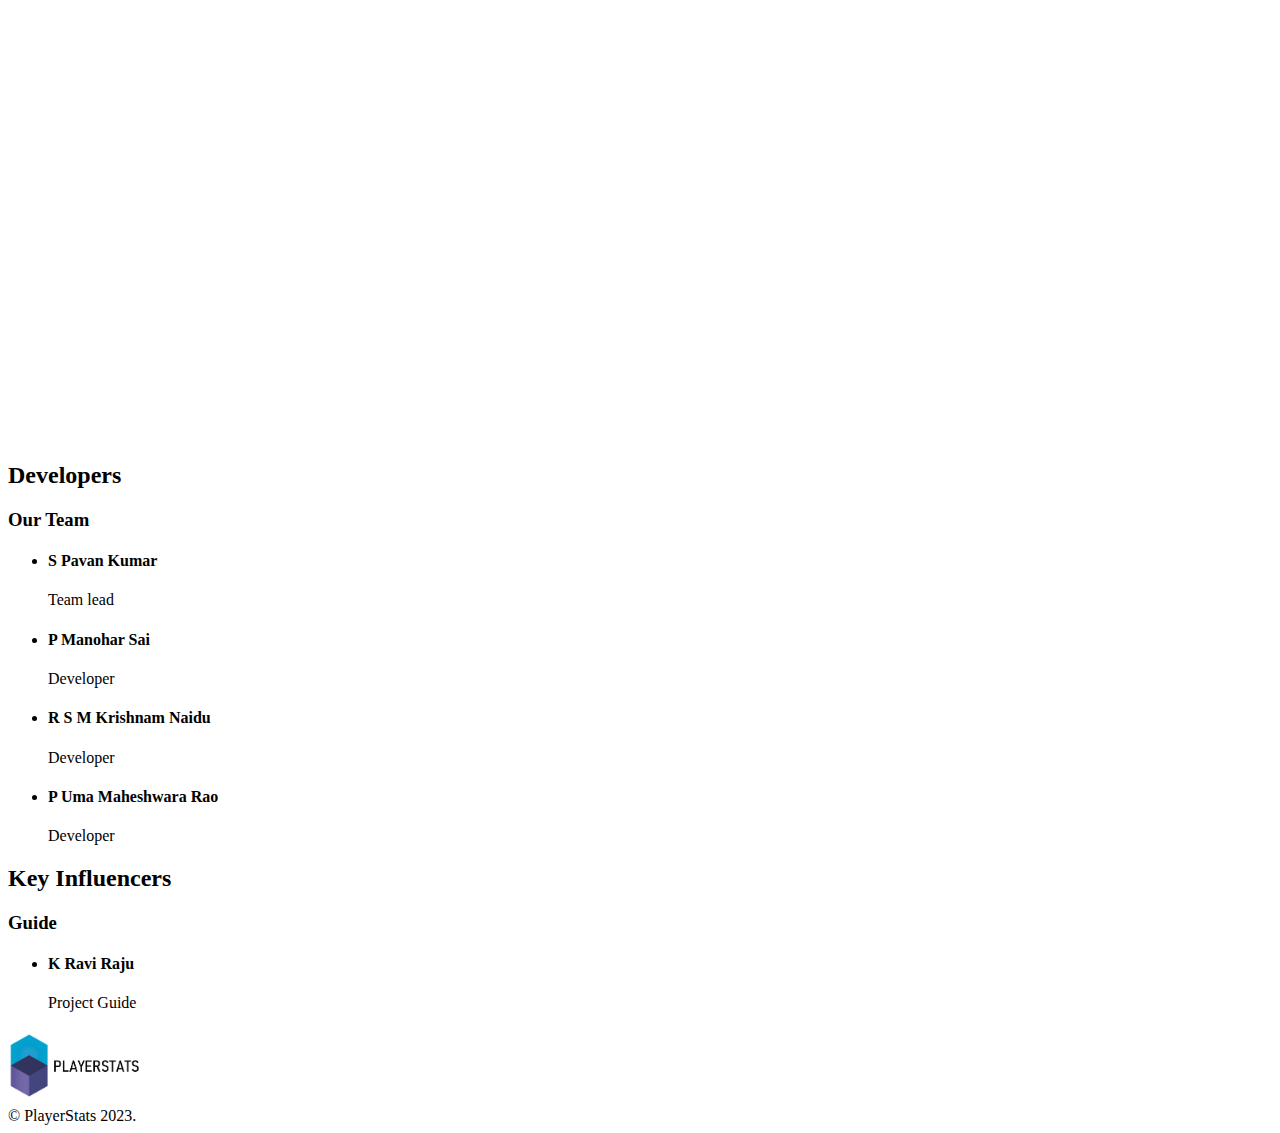
==== commit 496c346d: "Update index.html" ====
--- a/index.html
+++ b/index.html
@@ -27,31 +27,8 @@
 		<li><a href="" class="hlink">PlayerStats</a></li>
 	</ul>
 	
-		
-	<button class="menu-toggle">
-		Menu
-		<span></span>
-		<span></span>
-		<span></span>
-	</button>
 </header>
 
-<!-- <menu>
-	<ul>
-		<li>
-			<a href="/">Home</a>
-		</li>
-		<li>
-			<a href="/pricing">BI Insights
-			</a>
-		</li>
-		<li>
-			<a href="#personal">Personalized Insights
-			</a>
-		</li>
-		
-	</ul>
-</menu> -->
 		
 		<div class="site">
 			<div class="pages">
@@ -113,7 +90,7 @@
 				<img src="https://d1xm195wioio0k.cloudfront.net/images/mockup/macbook-cover.svg" alt="" class="cover">
 				
 				<video loop playsinline>
-					<source src="img/scrolls/3.jpg" type="video/mp4">
+					<source src="img/video.mkv" type="video/mp4">
 				</video>
 			</div>
 			<div class="part bottom">
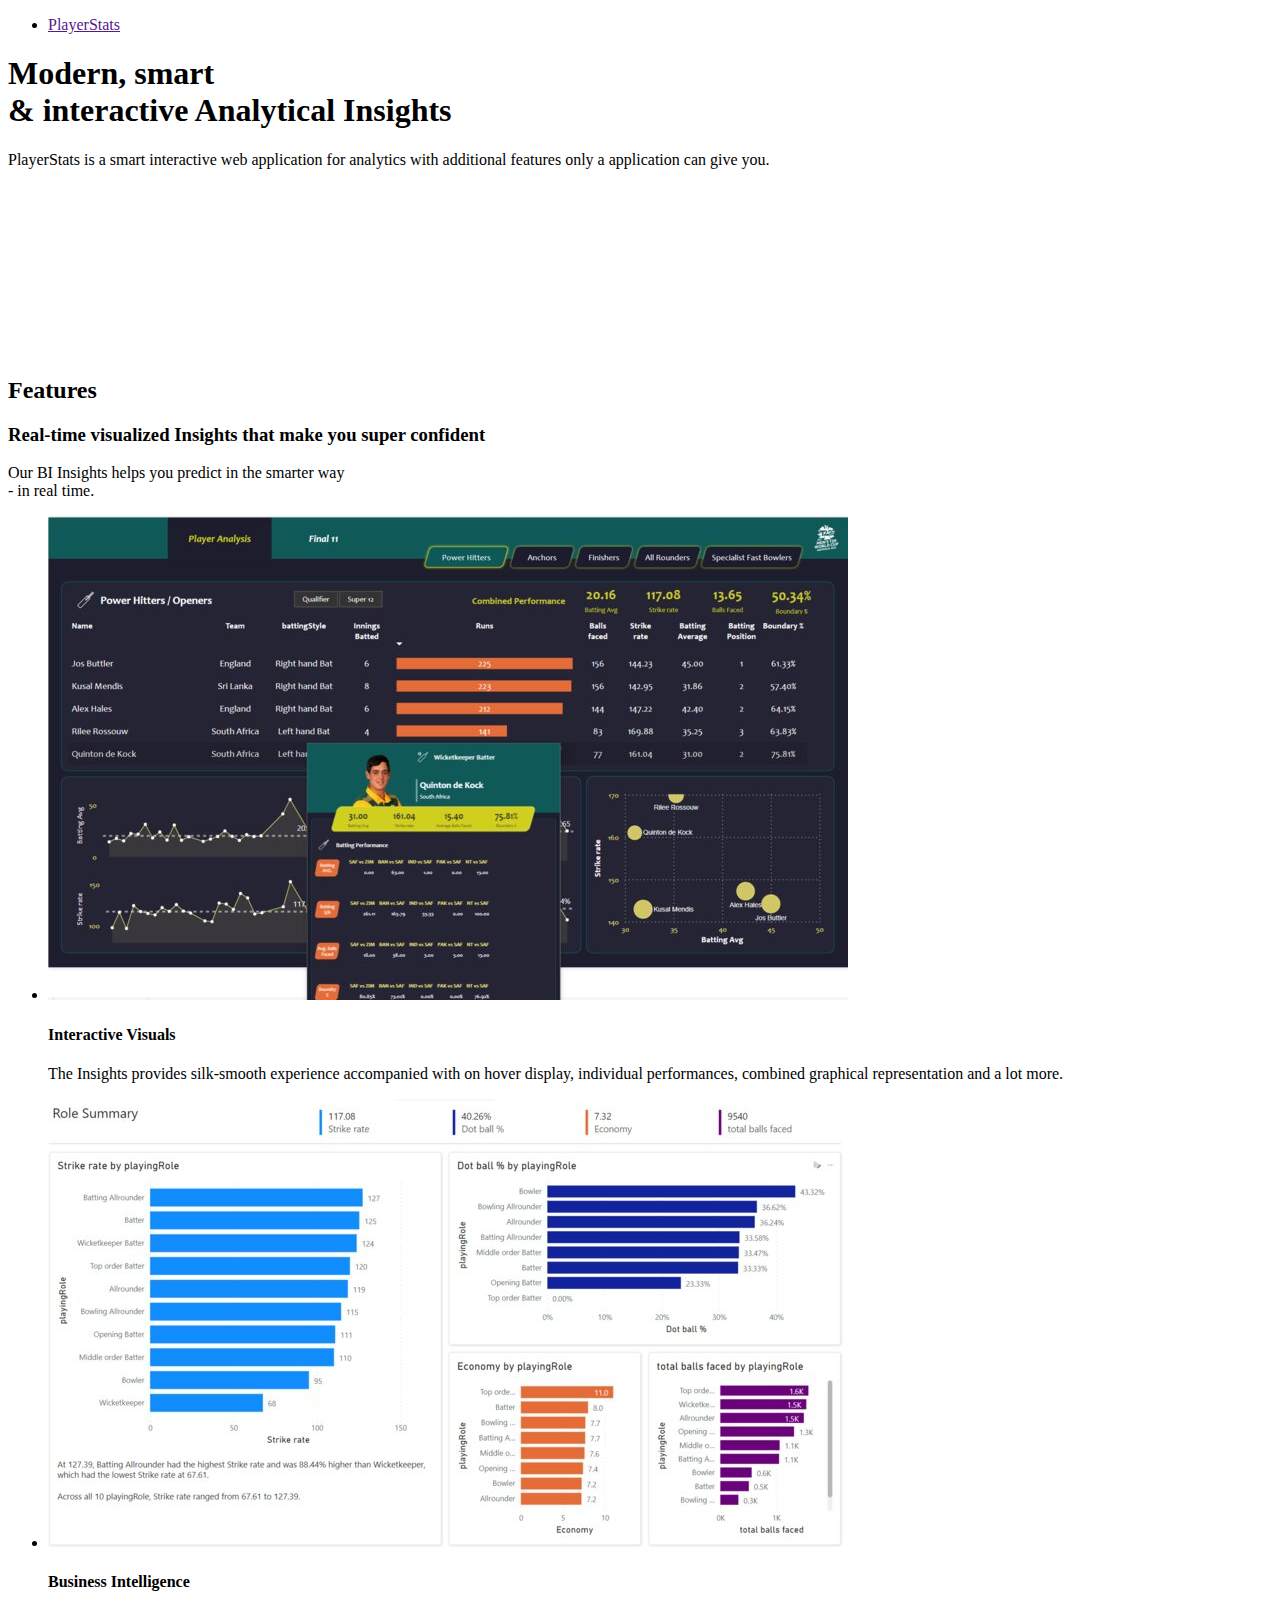
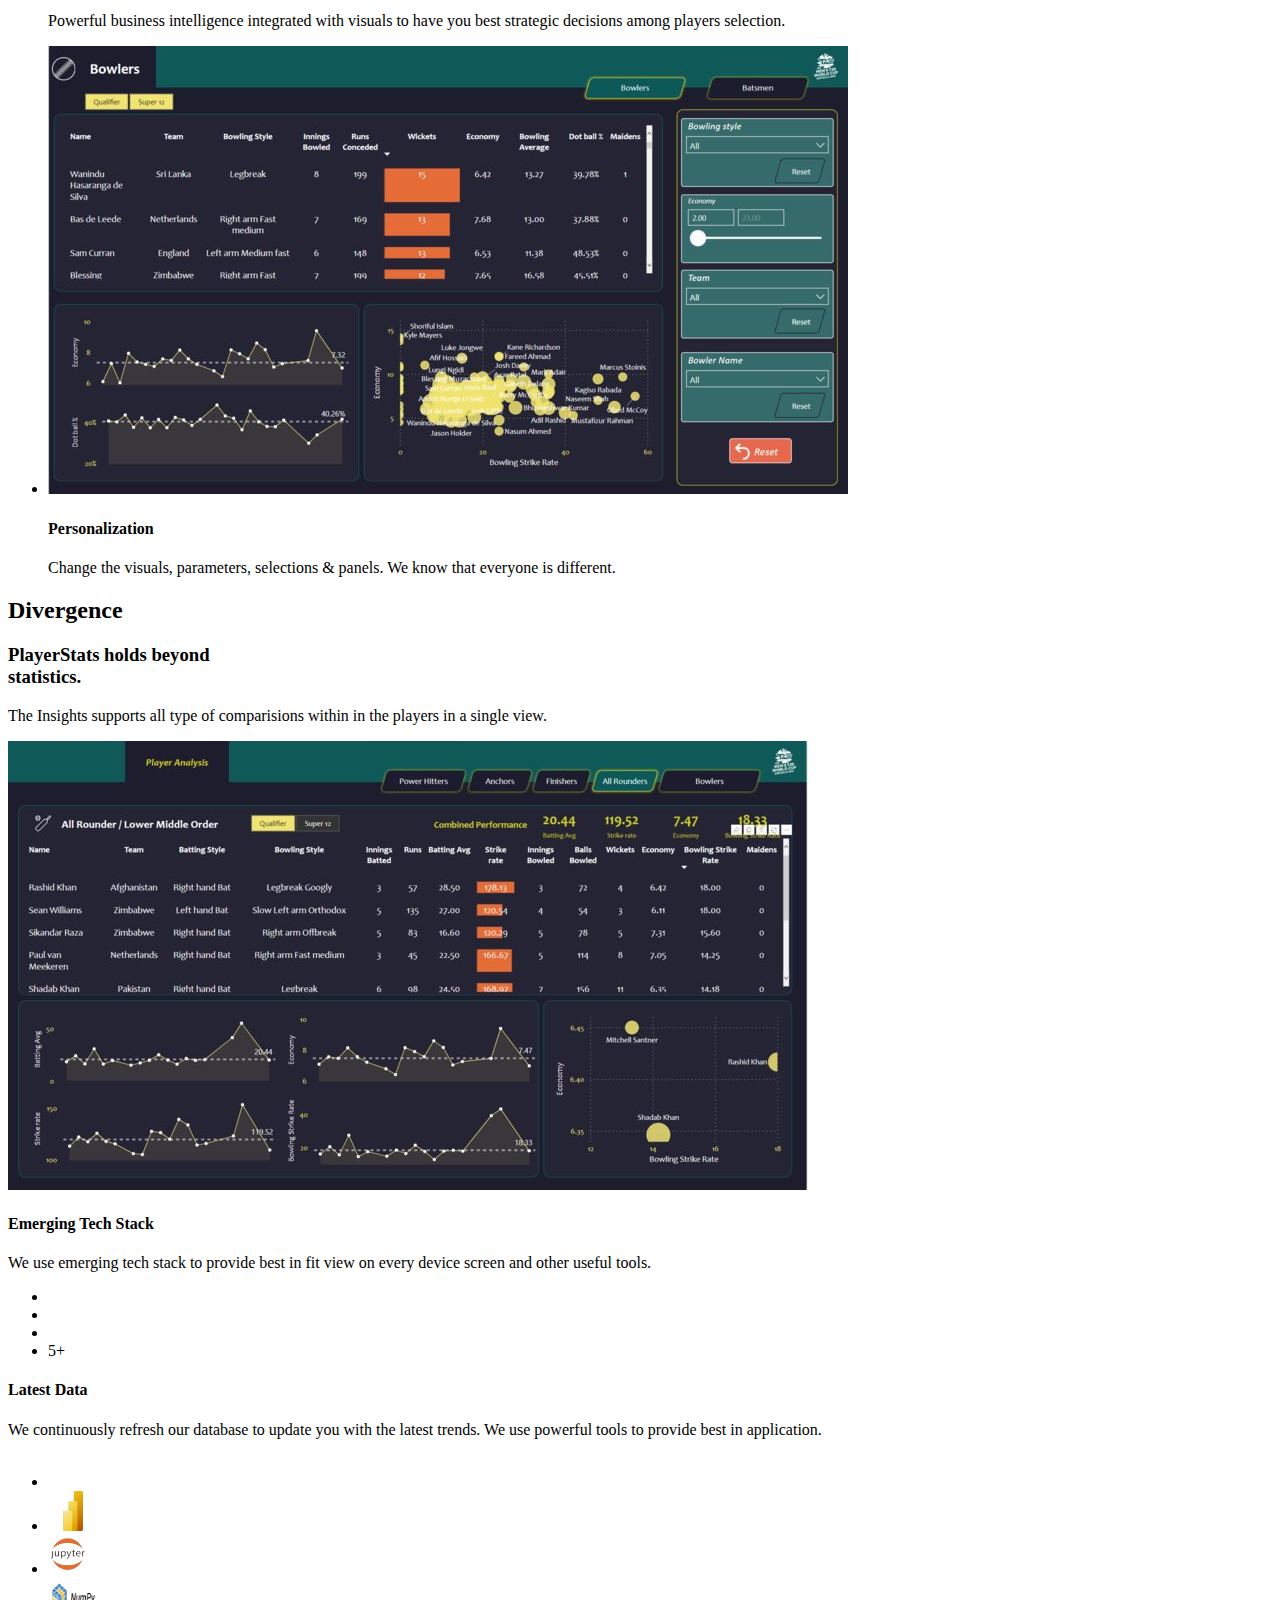
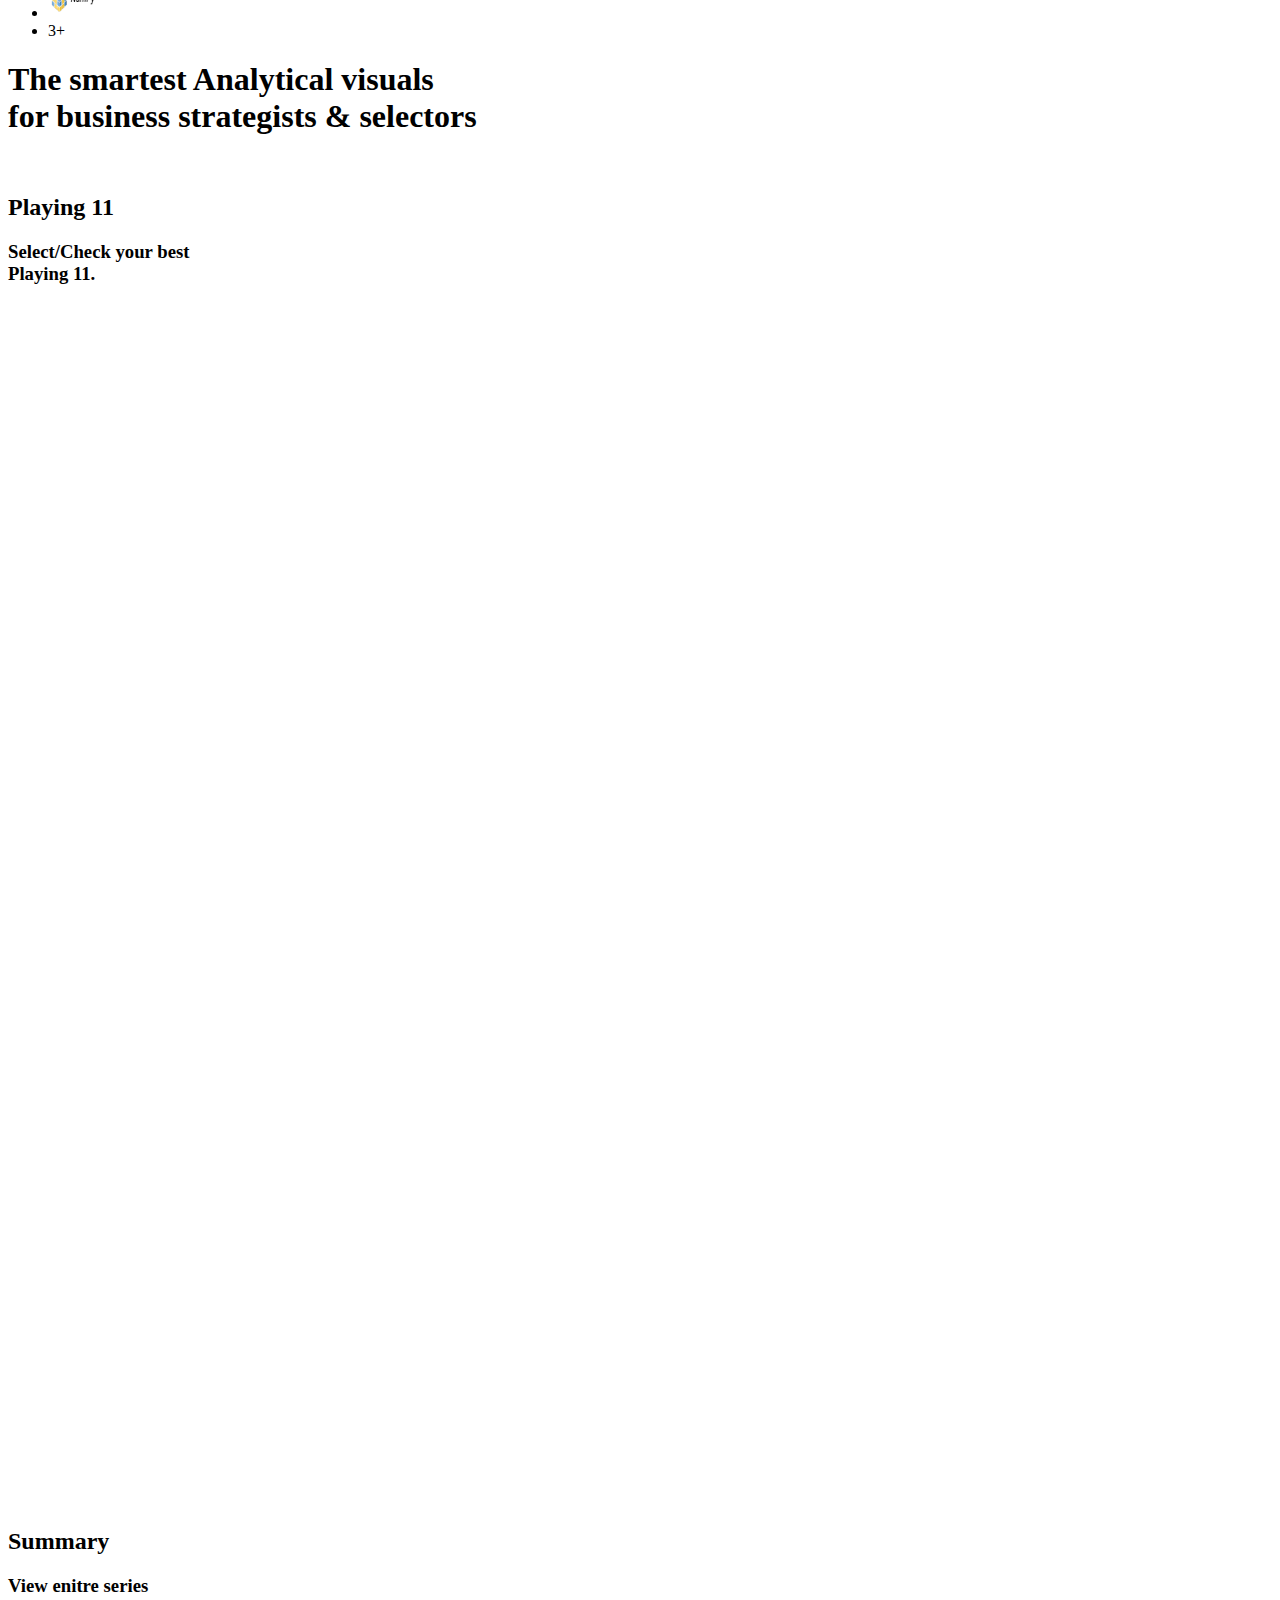
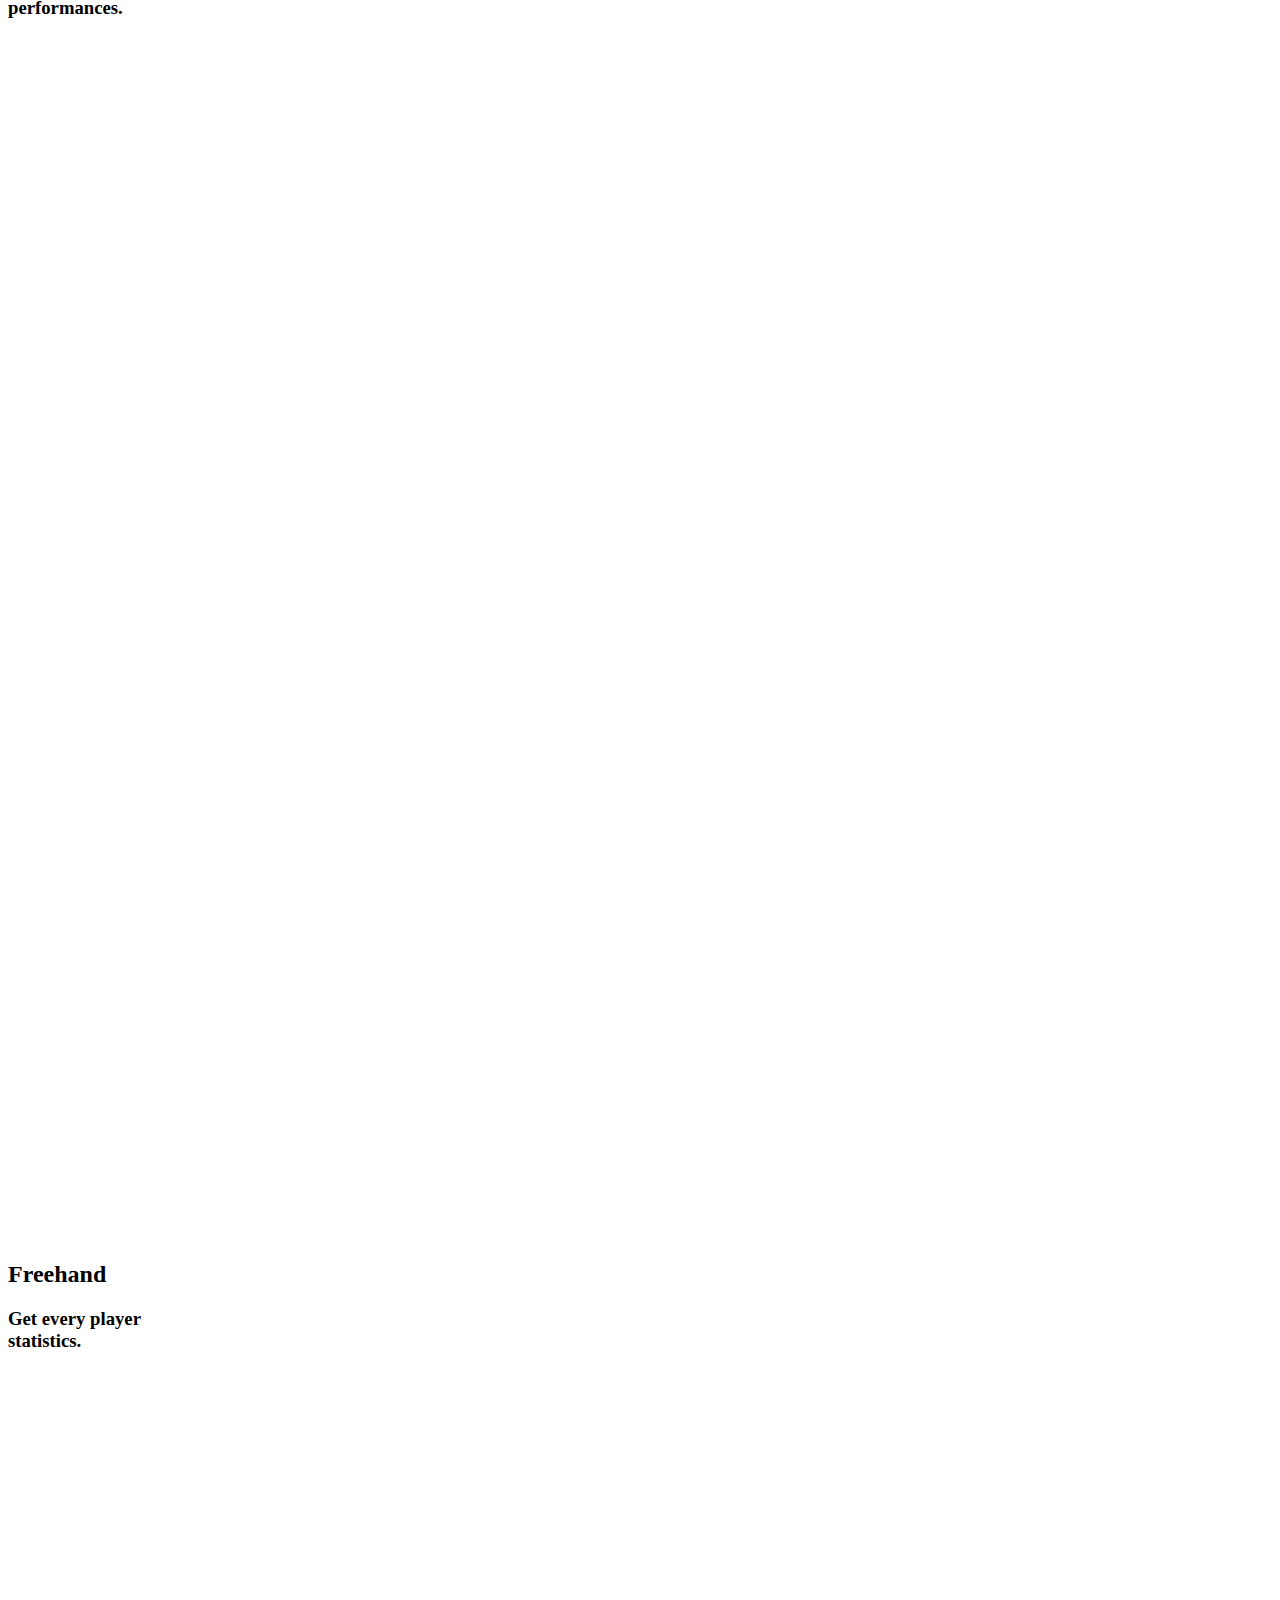
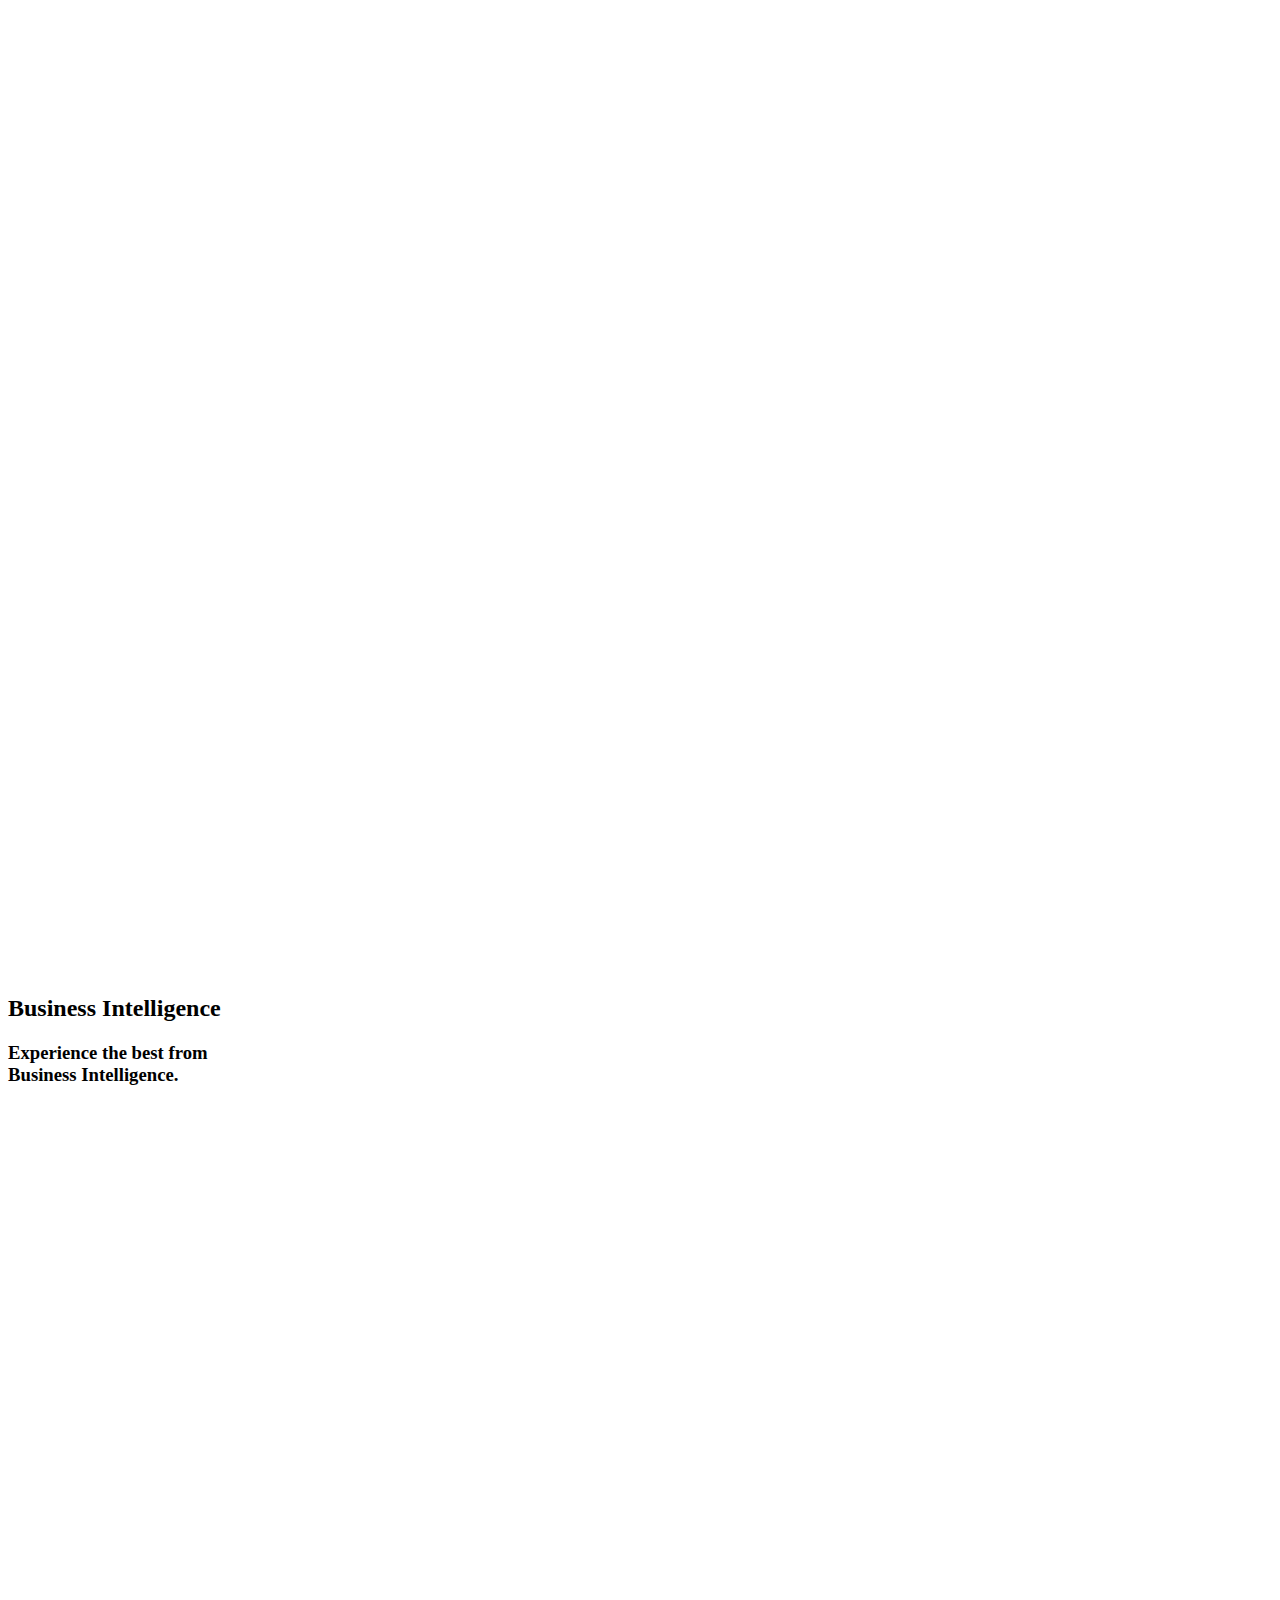
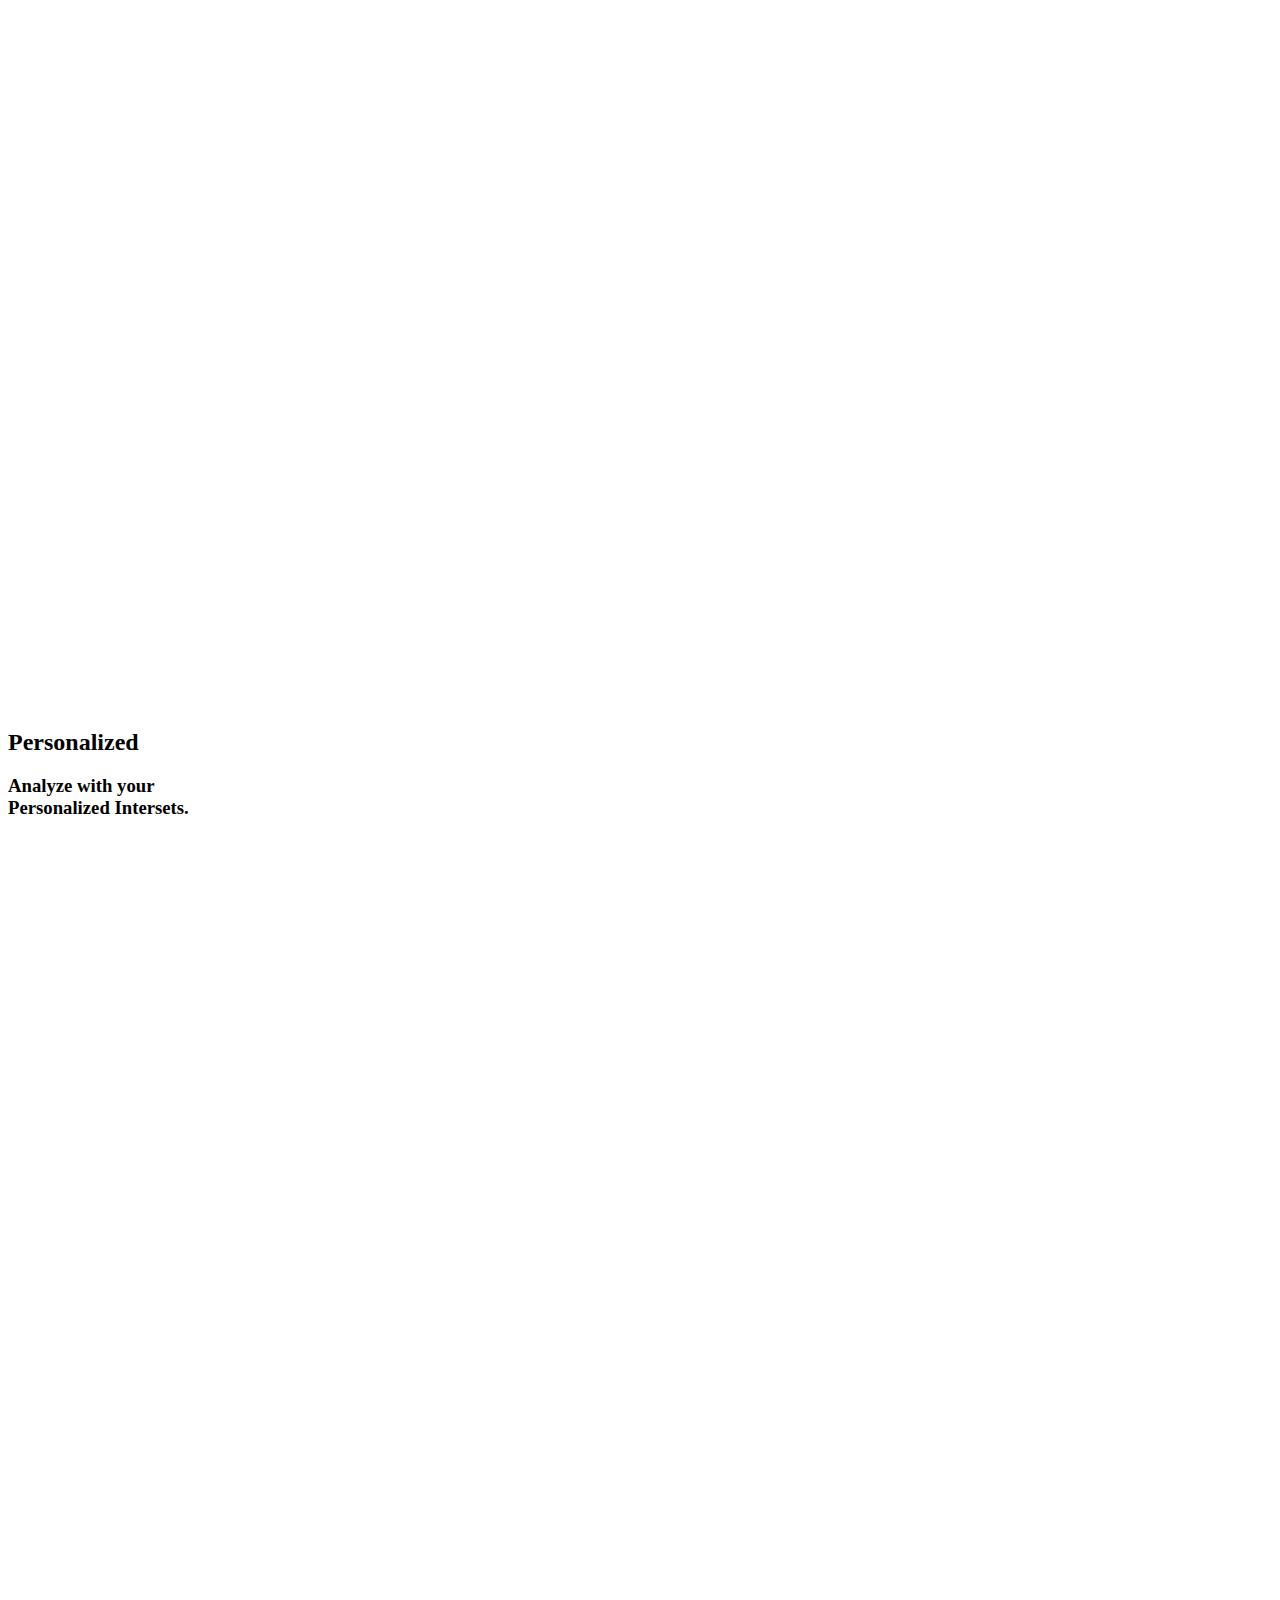
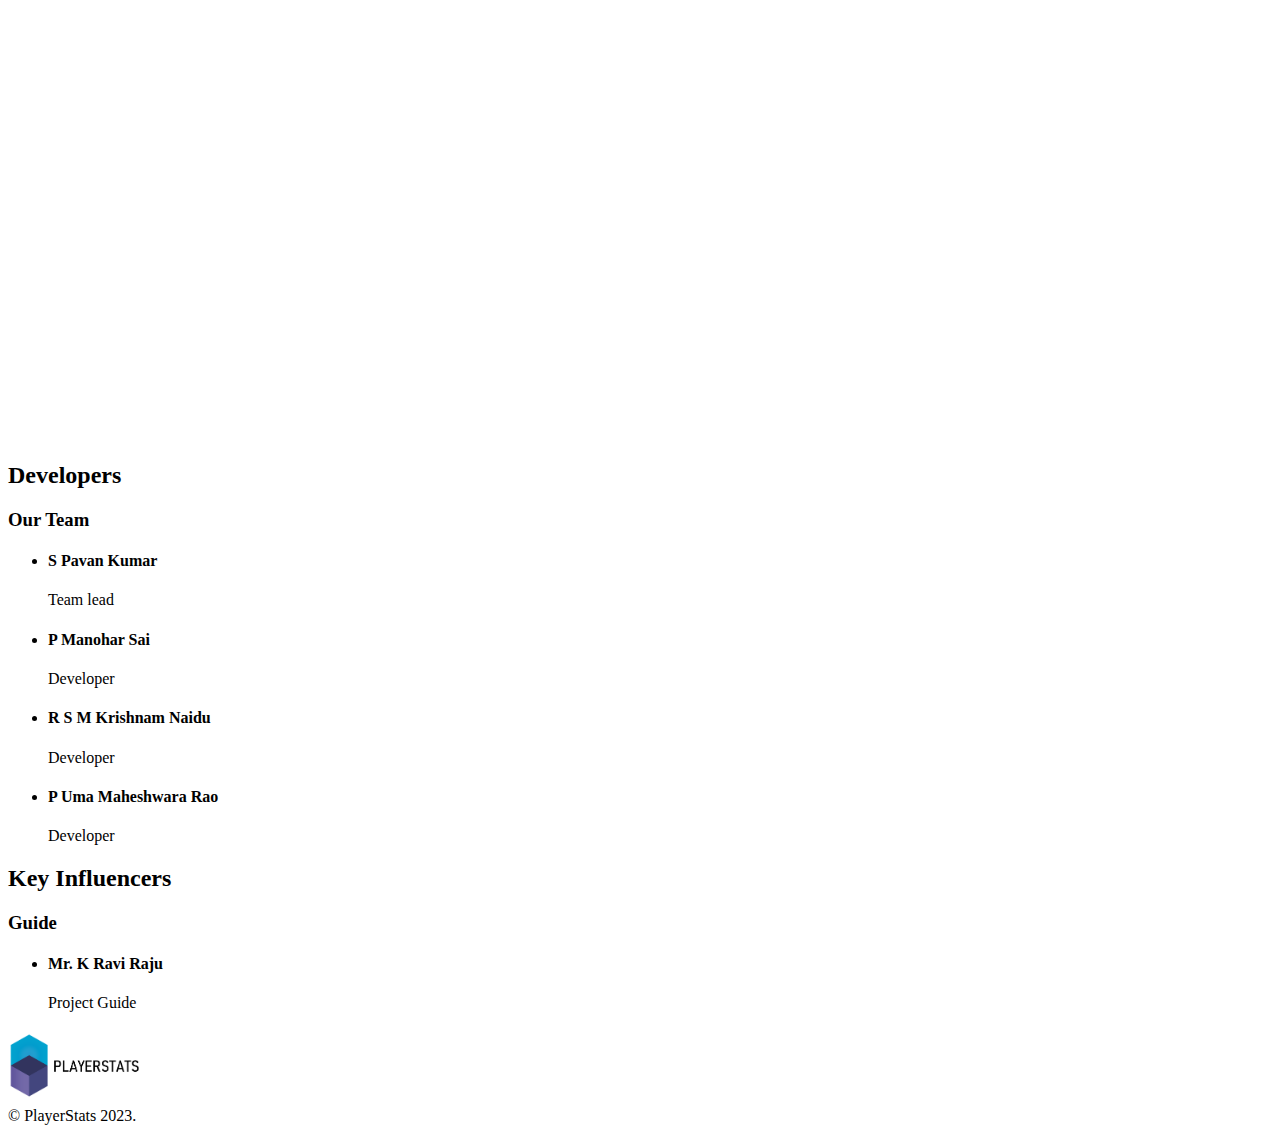
==== commit 6251477c: "Update index.html" ====
--- a/index.html
+++ b/index.html
@@ -339,7 +339,7 @@
 						<div class="photo" style="background-image: url(https\:\/\/d1xm195wioio0k\.cloudfront\.net/images/testimonials/bakos@2x.jpg)"></div>
 
 						
-						<h4>K Ravi Raju</h4>
+						<h4>Mr. K Ravi Raju</h4>
 						<div class="company">Project Guide</div>
 					</li>
 				</ul>
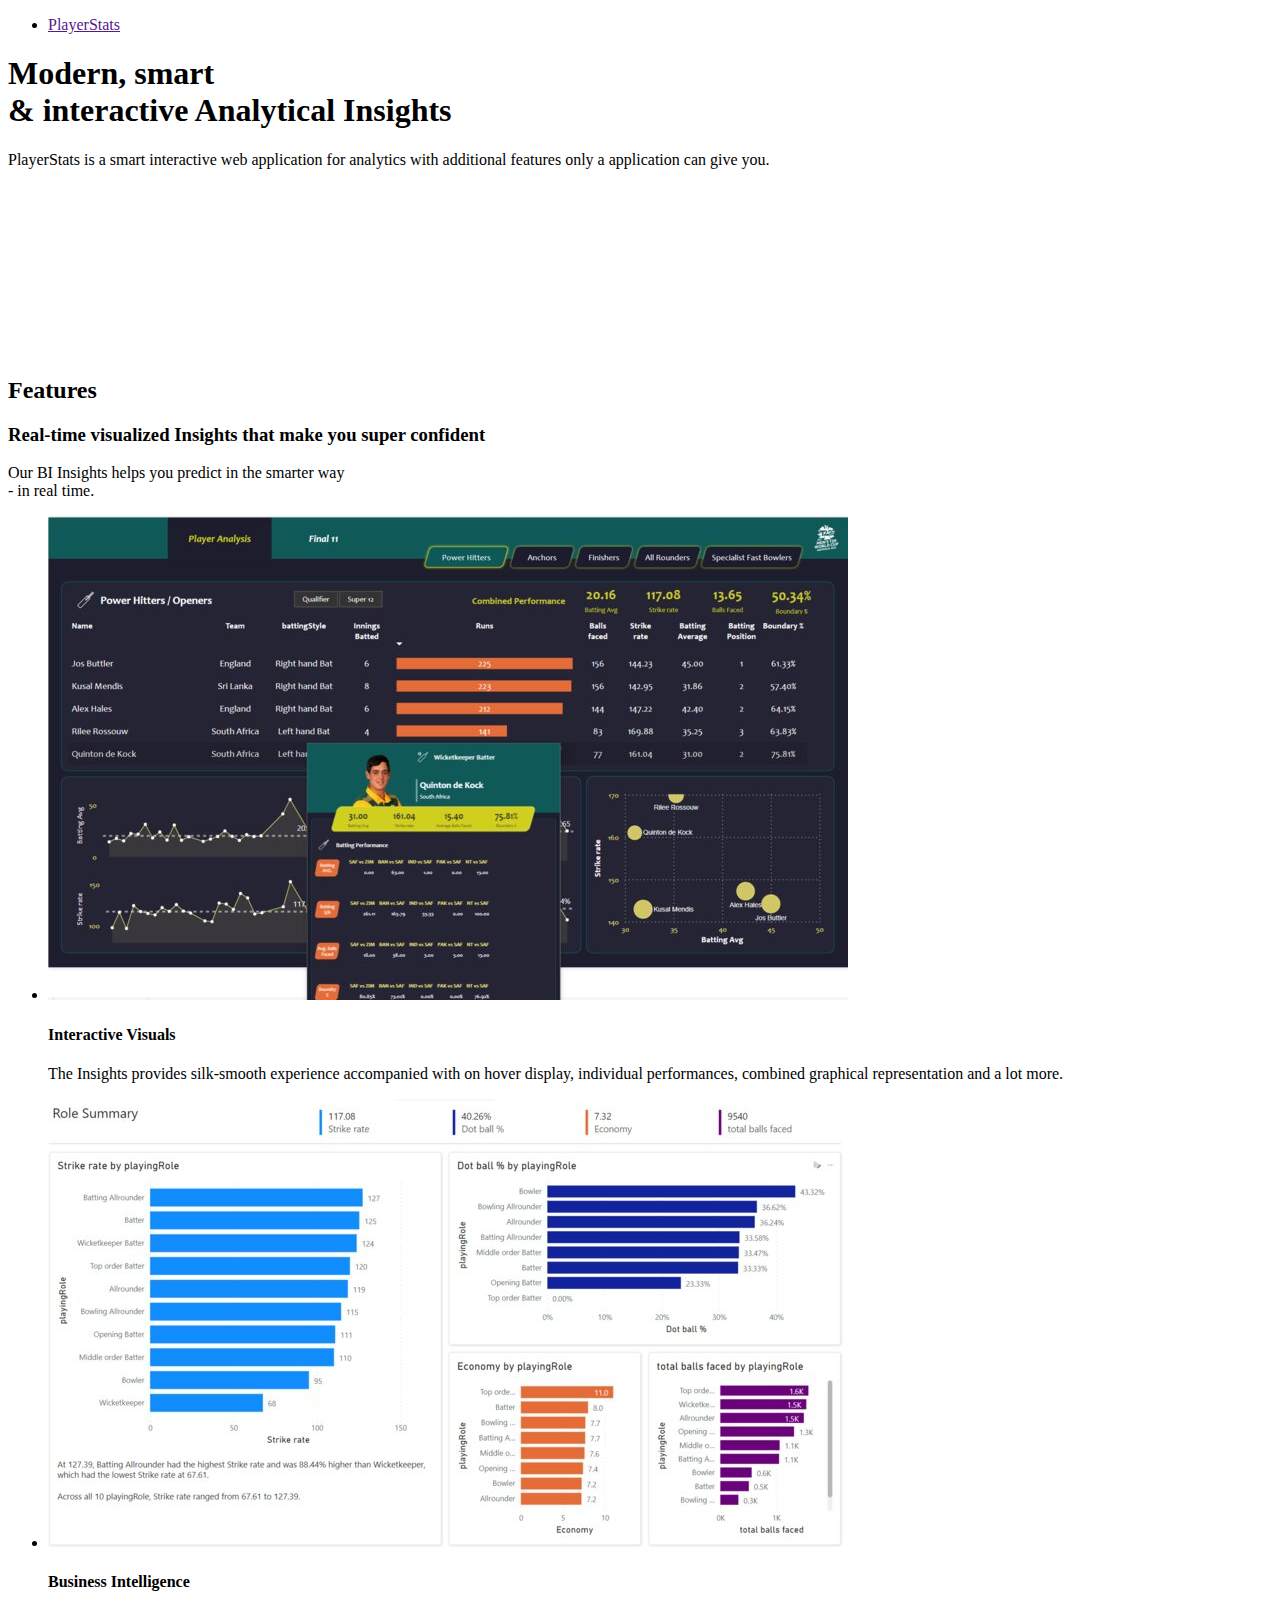
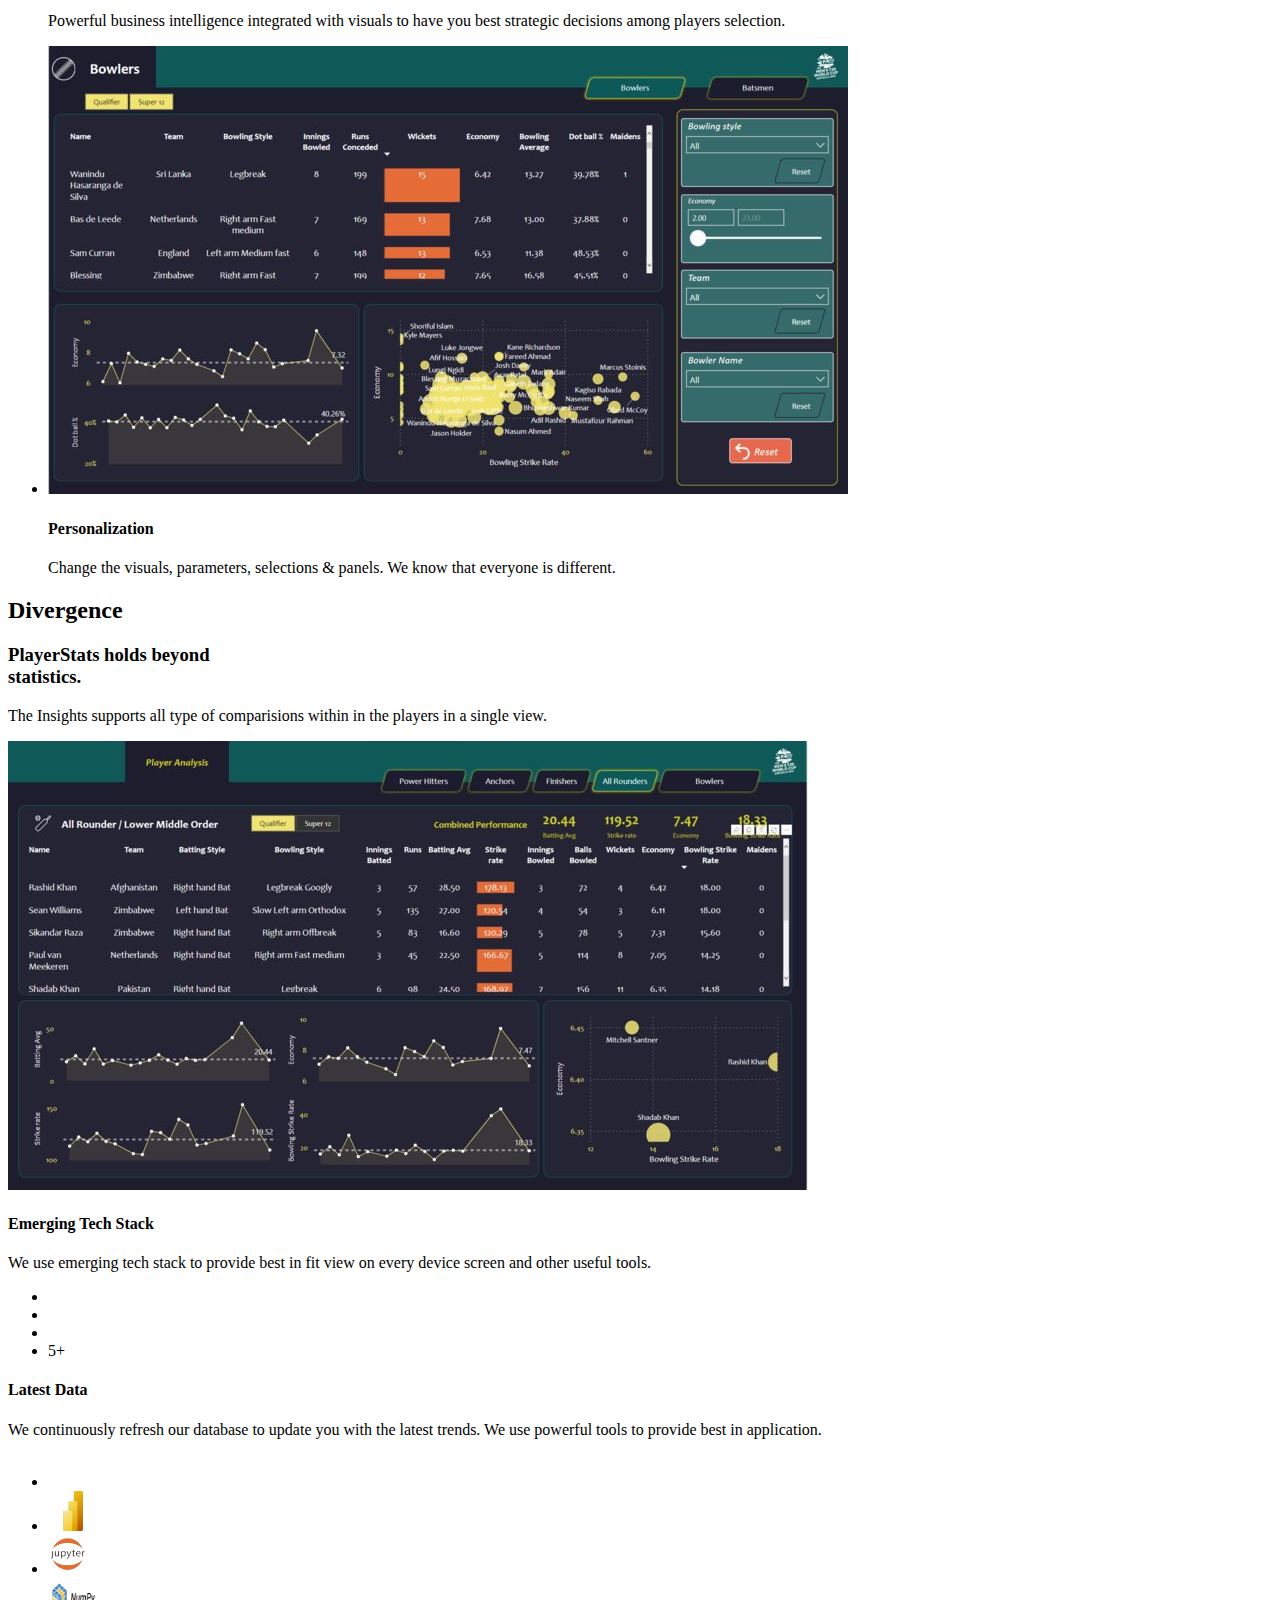
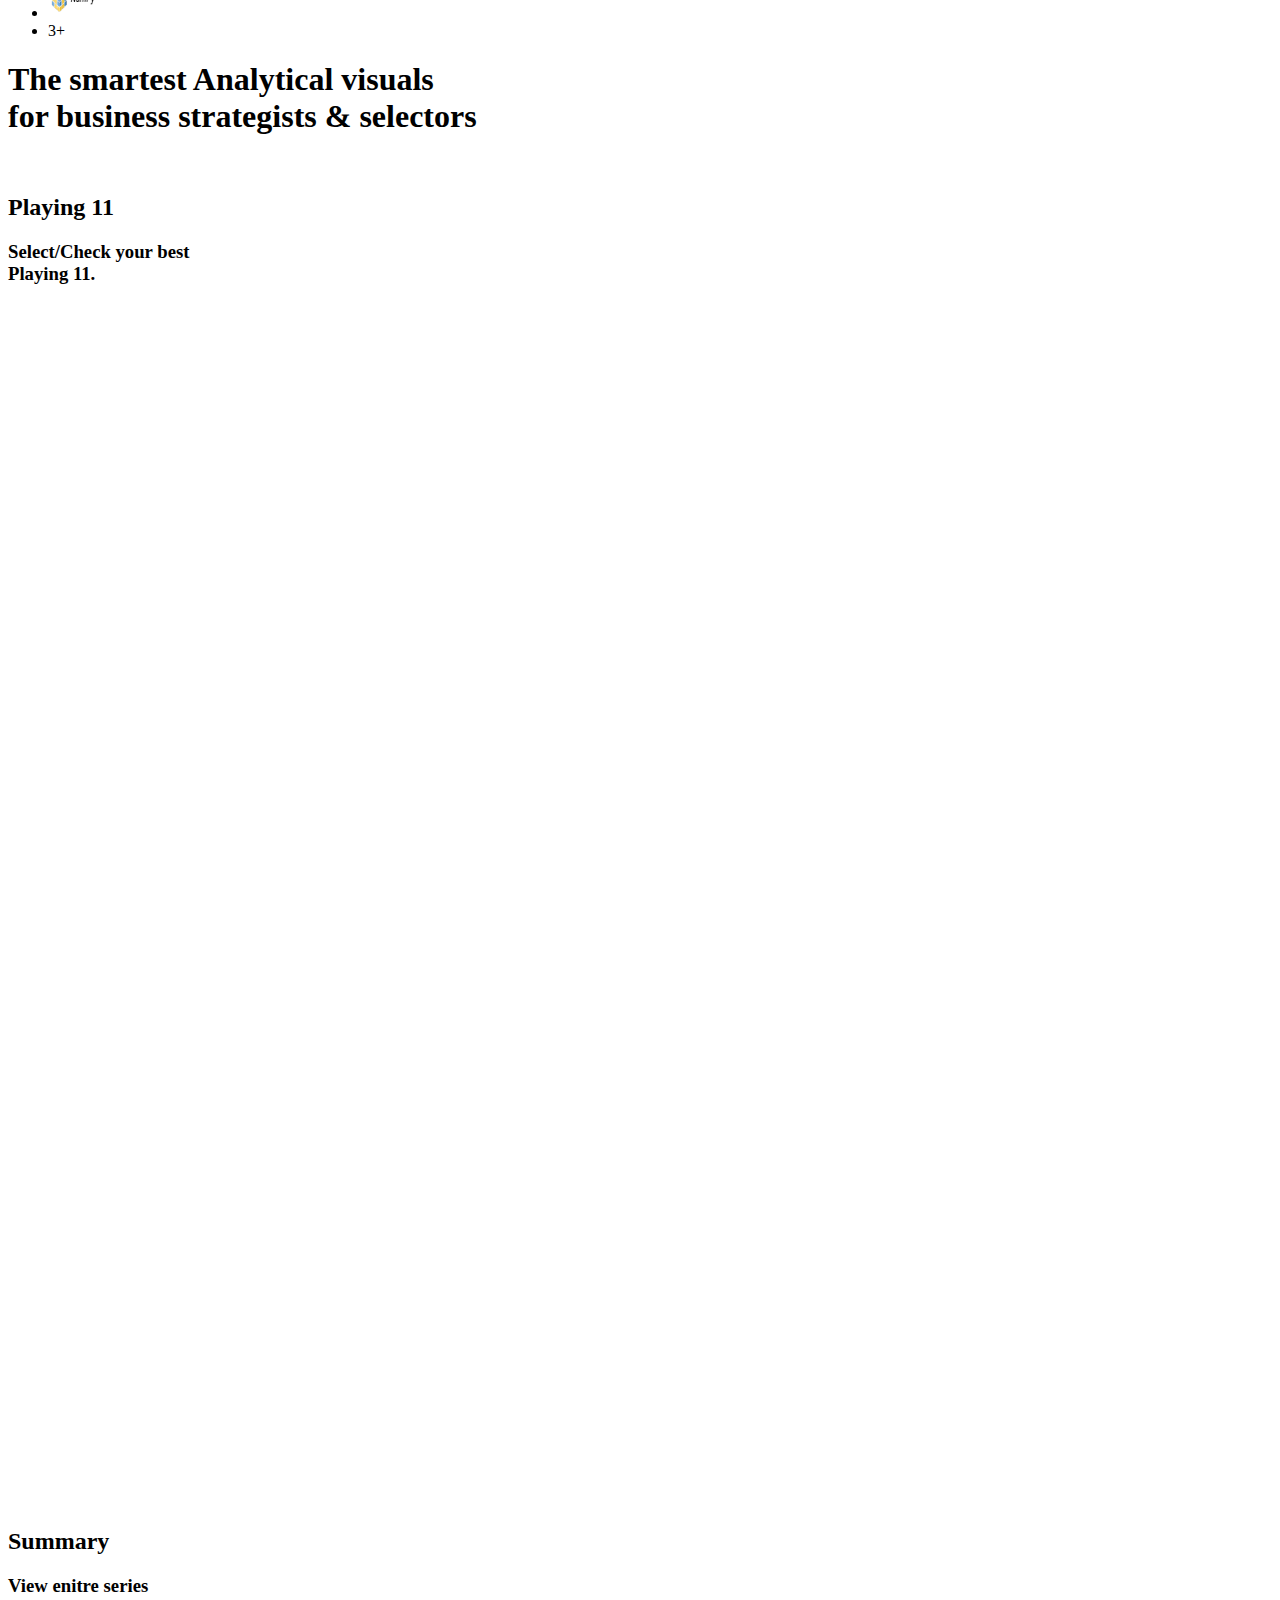
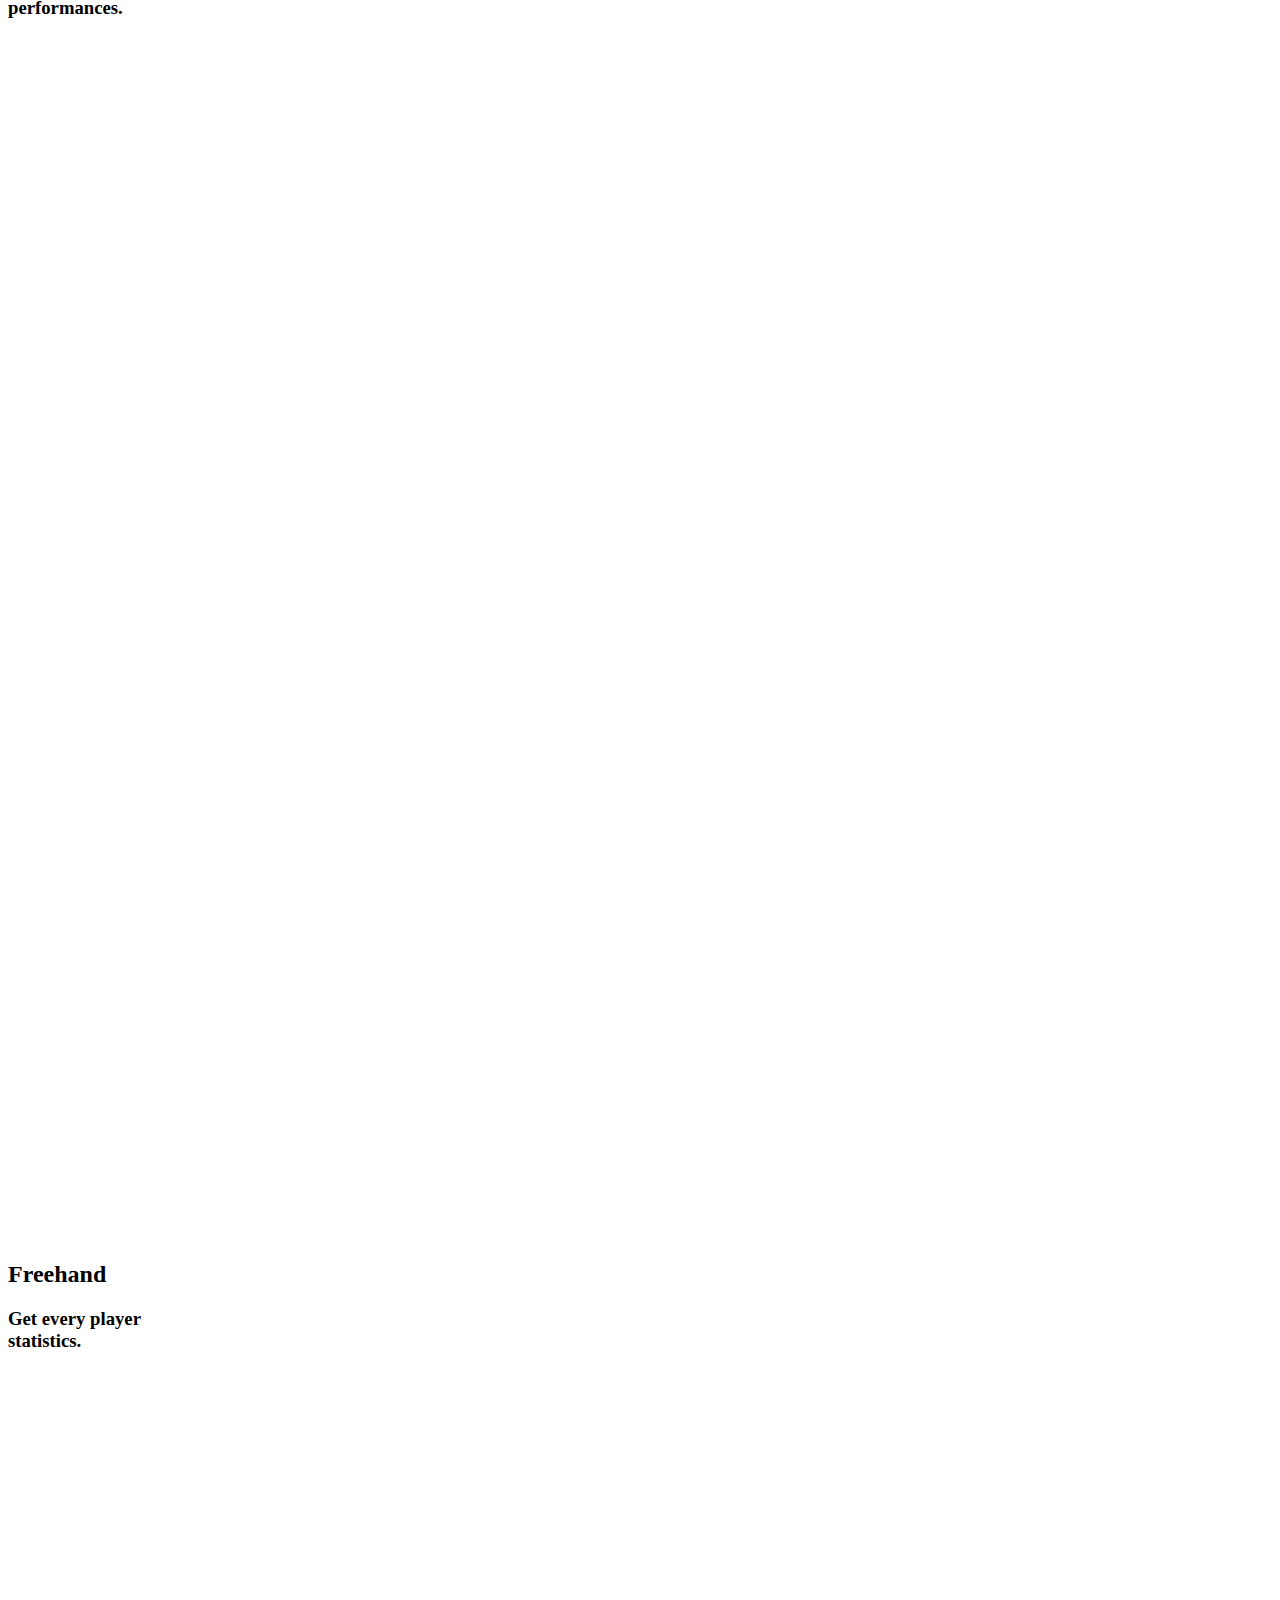
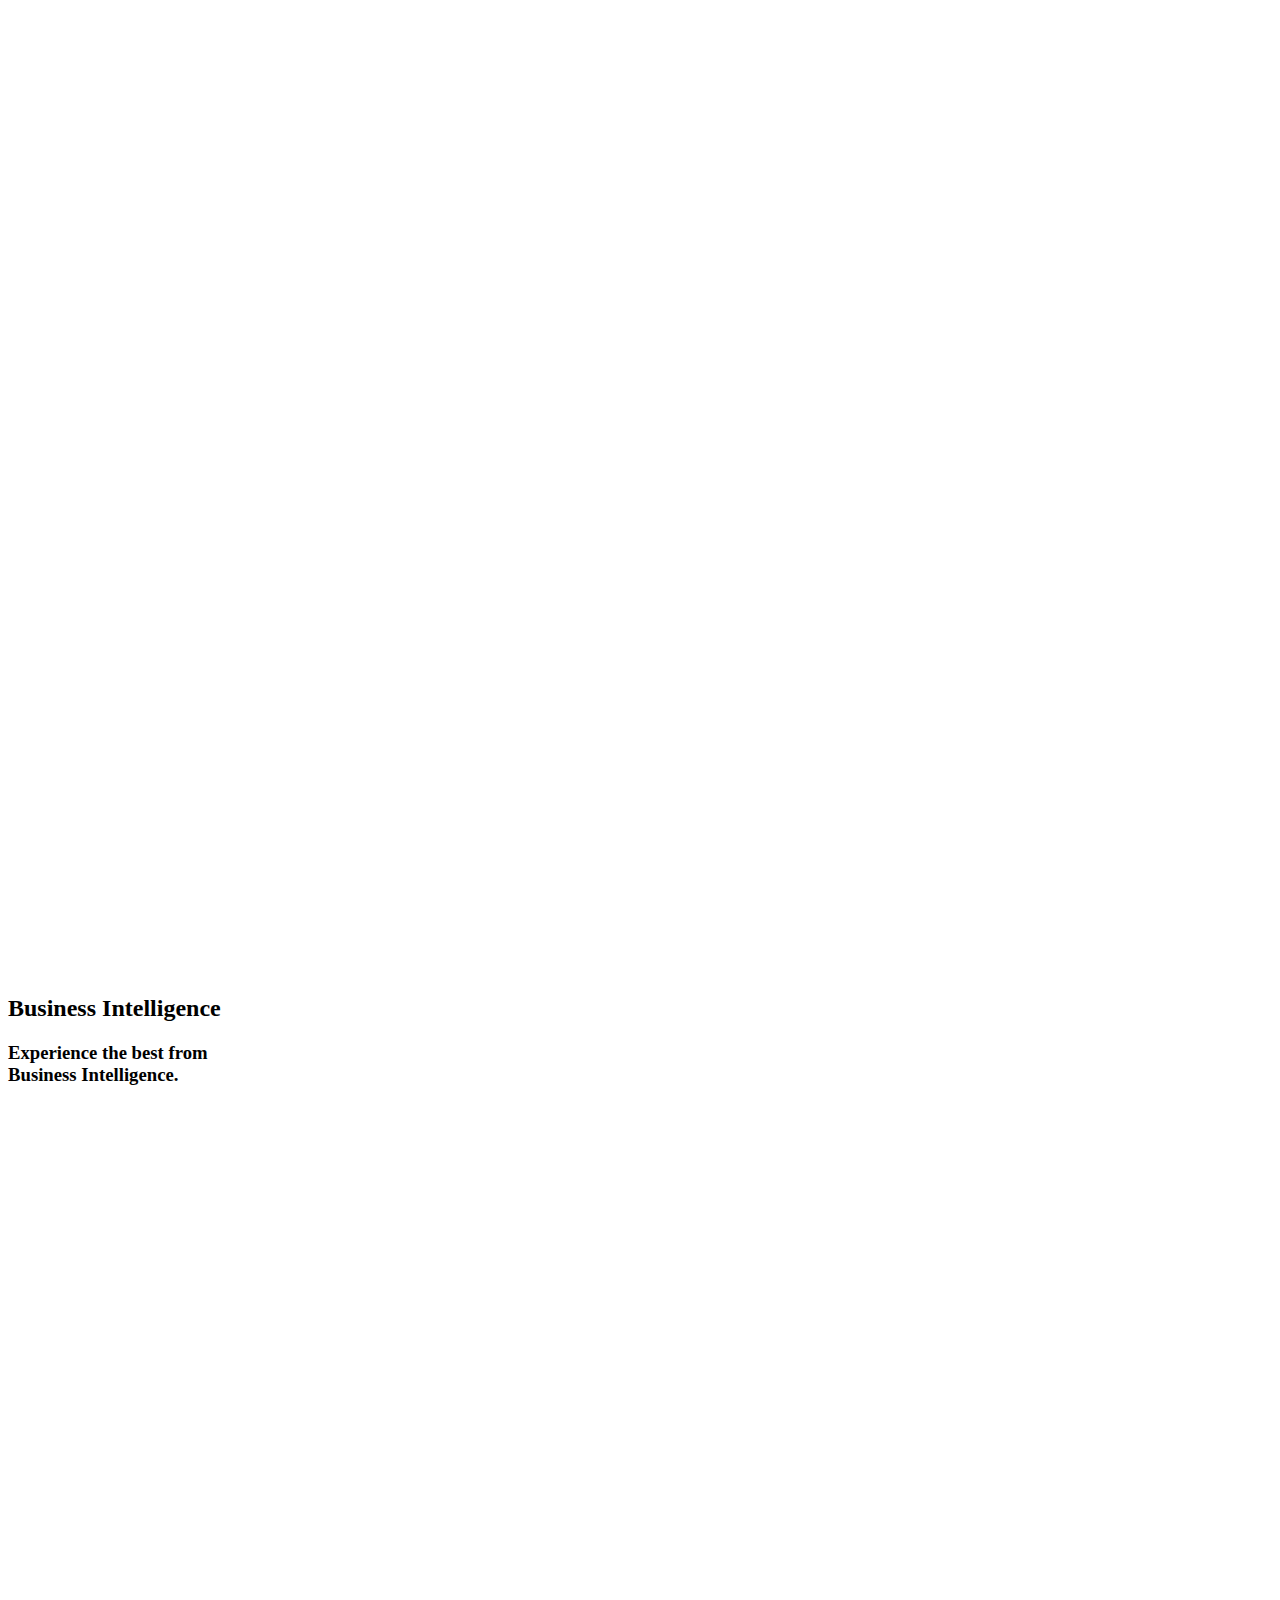
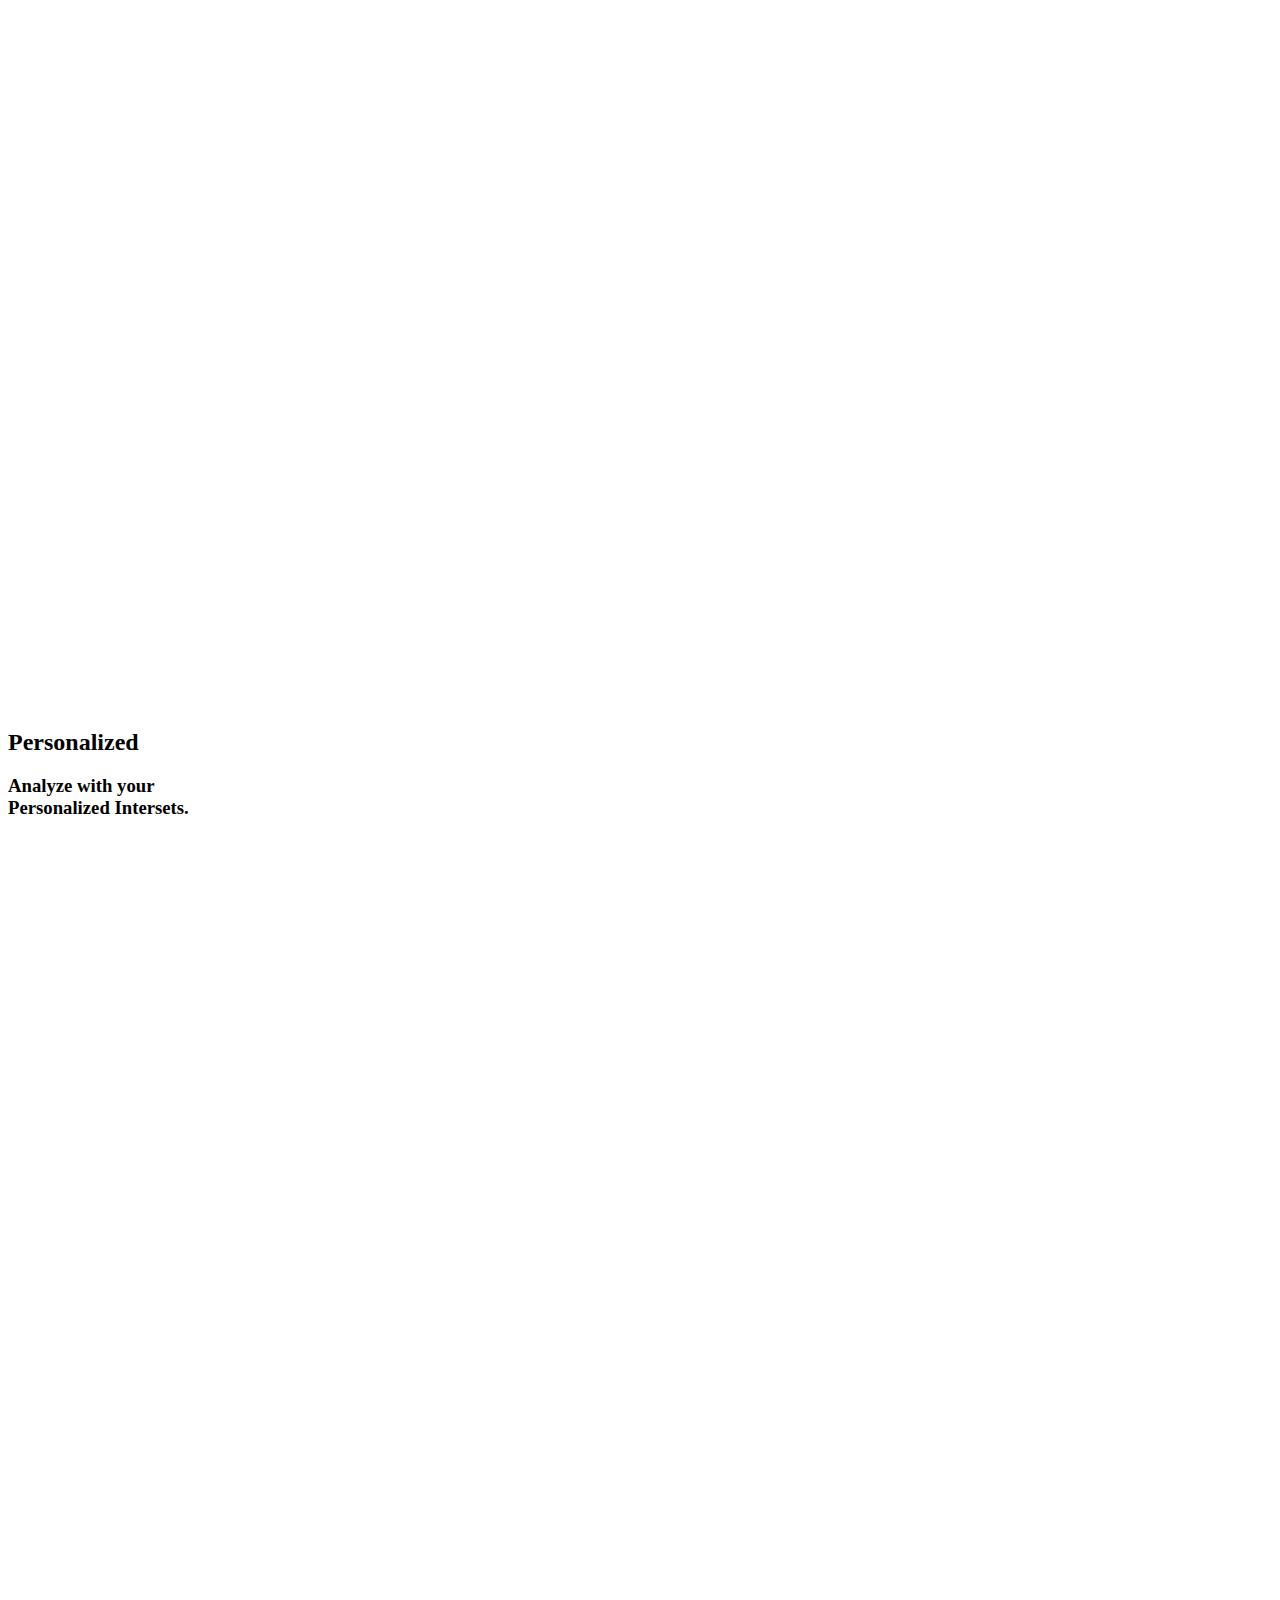
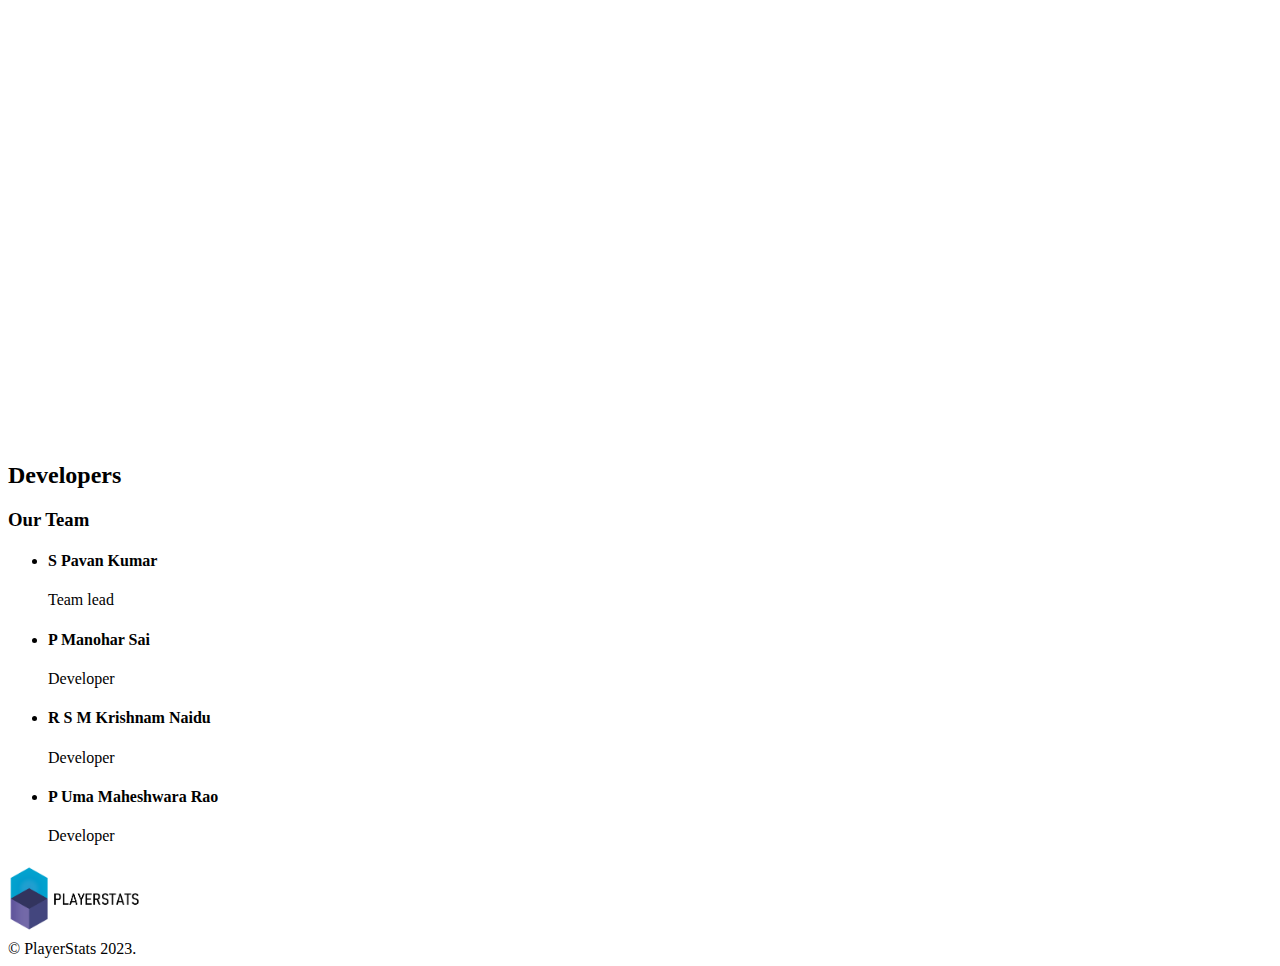
==== commit f2740c3b: "Update" ====
--- a/index.html
+++ b/index.html
@@ -294,7 +294,7 @@
 			<div class="scroll">
 				<ul class="list">
 					<li class="active">
-						<div class="photo" style="background-image: url(https\:\/\/d1xm195wioio0k\.cloudfront\.net/images/testimonials/bakos@2x.jpg)"></div>
+						<div class="photo" style="background-image: url(https\:\/\/d1xm195wioio0k\.cloudfront\.net/images/testimonials/broncek@2x.jpg)"></div>
 												
 						<h4>S Pavan Kumar</h4>
 						<div class="company">Team lead</div>
@@ -322,31 +322,6 @@
 		</div>
 	</div>
 </section>
-<section class="titled centered testimonials">
-	<div class="wrapper">
-		<h2>Key Influencers</h2>
-		<h3>Guide</h3>
-	</div>
-	
-	<div class="slider">
-		<div class="wrapper">
-			<div class="helper"></div>
-
-			
-			<div class="scroll">
-				<ul class="list">
-					<li class="active">
-						<div class="photo" style="background-image: url(https\:\/\/d1xm195wioio0k\.cloudfront\.net/images/testimonials/bakos@2x.jpg)"></div>
-
-						
-						<h4>Mr. K Ravi Raju</h4>
-						<div class="company">Project Guide</div>
-					</li>
-				</ul>
-			</div>
-		</div>
-	</div>
-</section>
 
 
 
